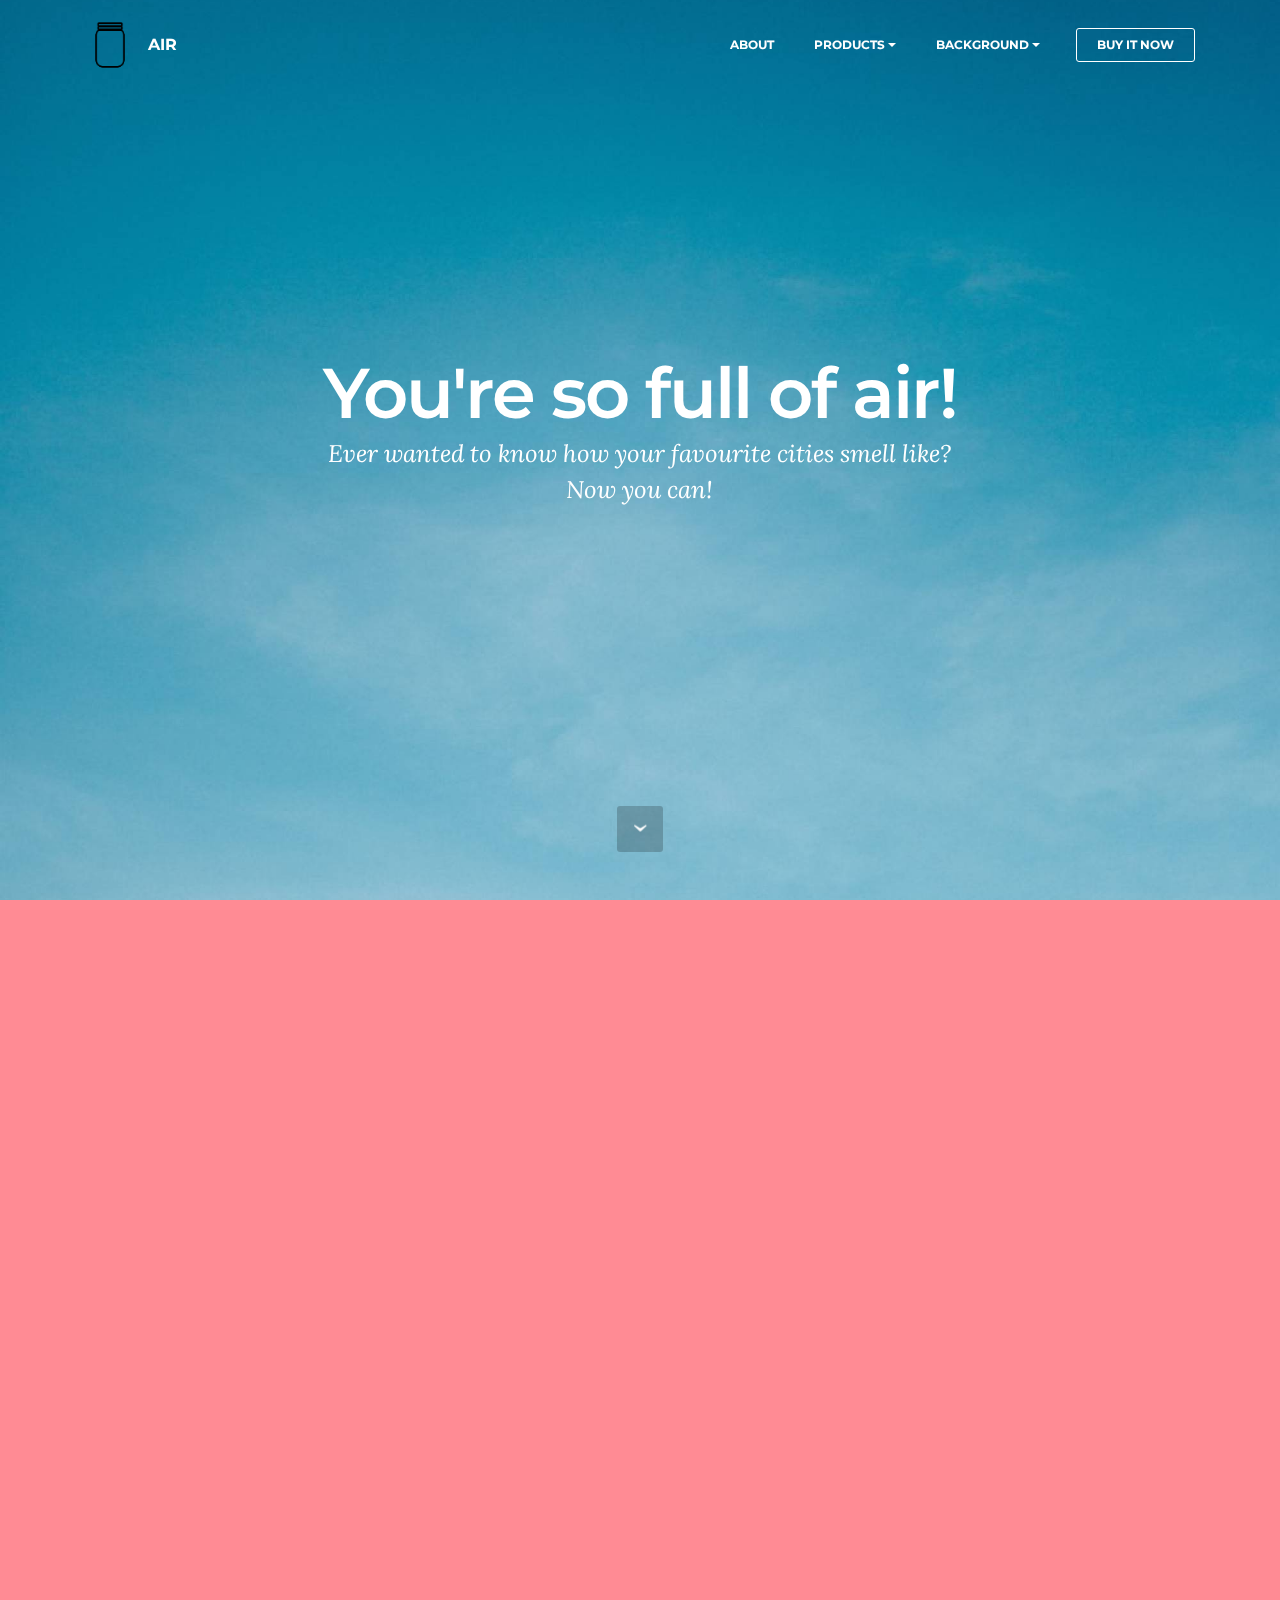
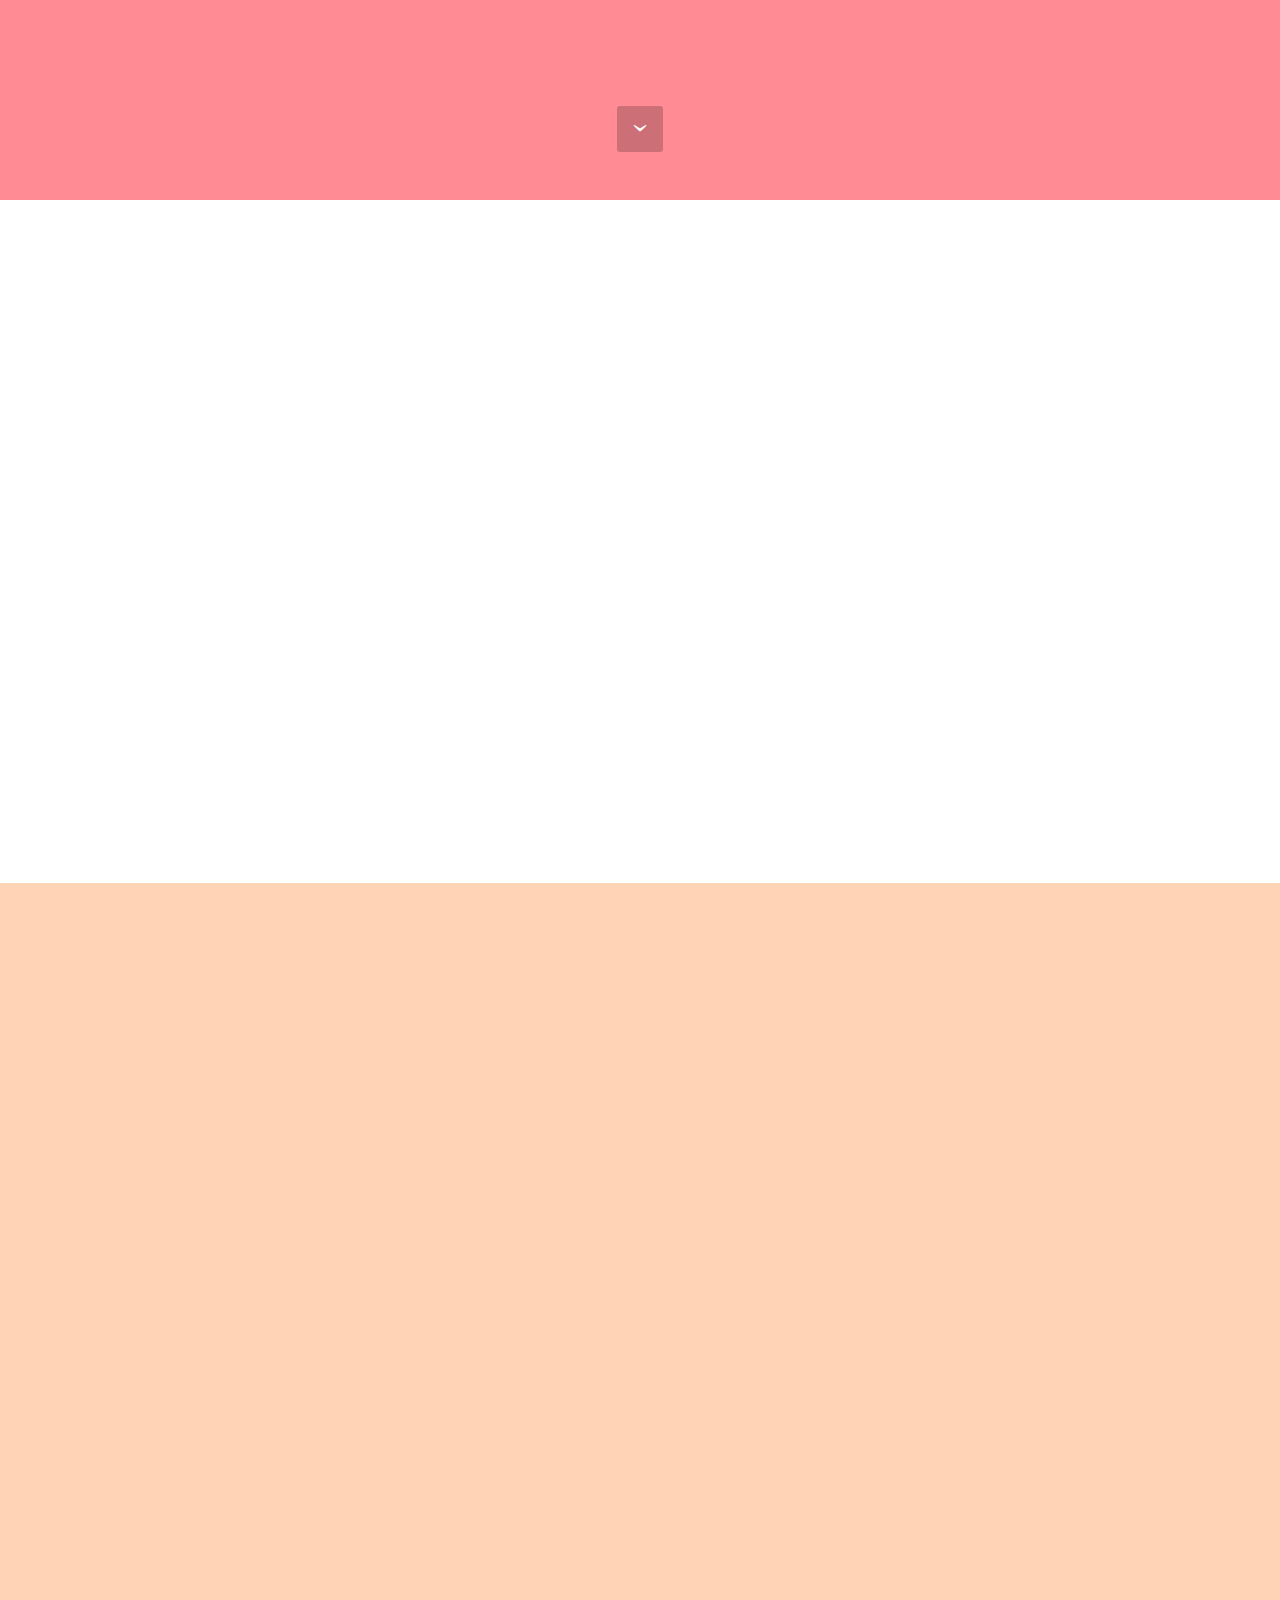
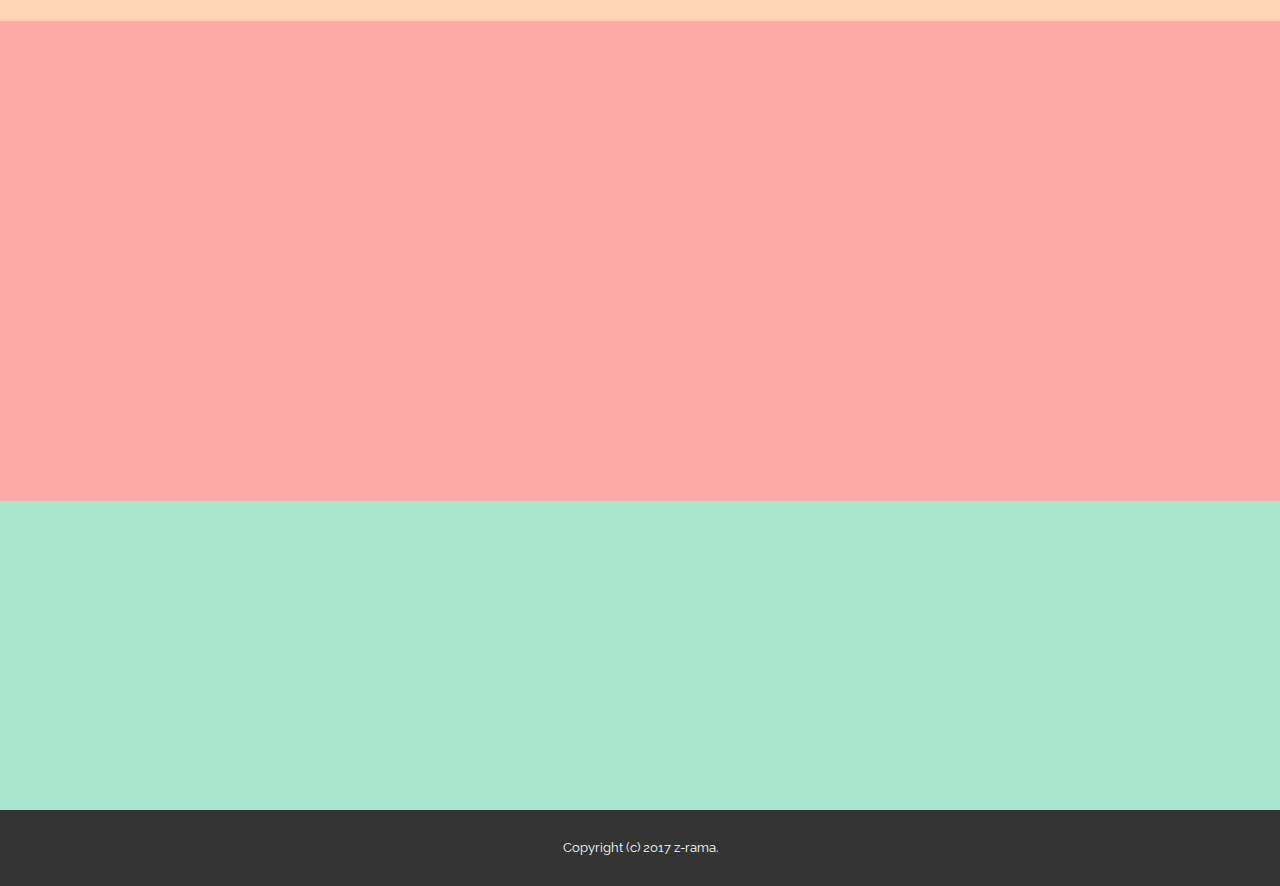
==== views/index.html @ d3dcf7f5 "deze" ====
<!DOCTYPE html>
<html>
<head>
  <!-- Site made with Mobirise Website Builder v3.12.1, https://mobirise.com -->
  <meta charset="UTF-8">
  <meta http-equiv="X-UA-Compatible" content="IE=edge">
  <meta name="generator" content="Mobirise v3.12.1, mobirise.com">
  <meta name="viewport" content="width=device-width, initial-scale=1">
  <link rel="shortcut icon" href="assets/images/jarrrr-128x128.png" type="image/x-icon">
  <meta name="description" content="">
  
  <link rel="stylesheet" href="https://fonts.googleapis.com/css?family=Lora:400,700,400italic,700italic&amp;subset=latin">
  <link rel="stylesheet" href="https://fonts.googleapis.com/css?family=Montserrat:400,700">
  <link rel="stylesheet" href="https://fonts.googleapis.com/css?family=Raleway:100,100i,200,200i,300,300i,400,400i,500,500i,600,600i,700,700i,800,800i,900,900i">
  <link rel="stylesheet" href="assets/bootstrap-material-design-font/css/material.css">
  <link rel="stylesheet" href="assets/web/assets/mobirise-icons/mobirise-icons.css">
  <link rel="stylesheet" href="assets/tether/tether.min.css">
  <link rel="stylesheet" href="assets/bootstrap/css/bootstrap.min.css">
  <link rel="stylesheet" href="assets/dropdown/css/style.css">
  <link rel="stylesheet" href="assets/animate.css/animate.min.css">
  <link rel="stylesheet" href="assets/socicon/css/styles.css">
  <link rel="stylesheet" href="assets/theme/css/style.css">
  <link rel="stylesheet" href="assets/mobirise/css/mbr-additional.css" type="text/css">
  
  
  
</head>
<body>
<section id="menu-0">

    <nav class="navbar navbar-dropdown bg-color transparent navbar-fixed-top">
        <div class="container">

            <div class="mbr-table">
                <div class="mbr-table-cell">

                    <div class="navbar-brand">
                        <span class="navbar-logo"><img src="assets/images/jarrrr-128x128.png" alt="Mobirise"></span>
                        <a class="navbar-caption" href="https://mobirise.com">AIR</a>
                    </div>

                </div>
                <div class="mbr-table-cell">

                    <button class="navbar-toggler pull-xs-right hidden-md-up" type="button" data-toggle="collapse" data-target="#exCollapsingNavbar">
                        <div class="hamburger-icon"></div>
                    </button>

                    <ul class="nav-dropdown collapse pull-xs-right nav navbar-nav navbar-toggleable-sm" id="exCollapsingNavbar"><li class="nav-item"><a class="nav-link link" href="https://mobirise.com/">ABOUT</a></li><li class="nav-item dropdown"><a class="nav-link link dropdown-toggle" data-toggle="dropdown-submenu" href="https://mobirise.com/" aria-expanded="false">PRODUCTS</a><div class="dropdown-menu"><a class="dropdown-item" href="https://mobirise.com/">Amsterdam</a><a class="dropdown-item" href="https://mobirise.com/">Berlin</a><a class="dropdown-item" href="https://mobirise.com/">London<br></a><a class="dropdown-item" href="https://mobirise.com/">New York</a><a class="dropdown-item" href="https://mobirise.com/"></a><a class="dropdown-item" href="https://mobirise.com/">Tokyo</a></div></li><li class="nav-item dropdown"><a class="nav-link link dropdown-toggle" data-toggle="dropdown-submenu" href="https://mobirise.com/" aria-expanded="false">BACKGROUND</a><div class="dropdown-menu"><a class="dropdown-item" href="http://forums.mobirise.com/">Why air?</a><a class="dropdown-item" href="https://mobirise.com/">Team</a><a class="dropdown-item" href="https://mobirise.com/">Contact us</a></div></li><li class="nav-item nav-btn"><a class="nav-link btn btn-white btn-white-outline" href="www.shopping.com" target="_blank">BUY IT NOW</a></li></ul>
                    <button hidden="" class="navbar-toggler navbar-close" type="button" data-toggle="collapse" data-target="#exCollapsingNavbar">
                        <div class="close-icon"></div>
                    </button>

                </div>
            </div>

        </div>
    </nav>

</section>

<section class="engine"><a rel="external" href="https://mobirise.com">https://mobirise.com/</a></section><section class="mbr-section mbr-section-hero mbr-section-full mbr-parallax-background mbr-section-with-arrow mbr-after-navbar" id="header1-3" style="background-image: url(assets/images/mbr-2000x3000.jpg);">

    

    <div class="mbr-table-cell">

        <div class="container">
            <div class="row">
                <div class="mbr-section col-md-10 col-md-offset-1 text-xs-center">

                    <h1 class="mbr-section-title display-1">You're so full of air!</h1>
                    <p class="mbr-section-lead lead">Ever wanted to know how your favourite cities smell like?<br>Now you can!</p>
                    
                </div>
            </div>
        </div>
    </div>

    <div class="mbr-arrow mbr-arrow-floating" aria-hidden="true"><a href="#header2-4"><i class="mbr-arrow-icon"></i></a></div>

</section>

<section class="mbr-section mbr-section-hero mbr-section-full header2" id="header2-4" style="background-color: rgb(255, 139, 148);">

    

    <div class="mbr-table mbr-table-full">
        <div class="mbr-table-cell">

            <div class="container">
                <div class="mbr-section row">
                    <div class="mbr-table-md-up">
                        
                        
                        

                        <div class="mbr-table-cell col-md-5 content-size text-xs-center text-md-right">

                            <h3 class="mbr-section-title display-2">You need air</h3>

                            <div class="mbr-section-text">
                                <p>Get yourself some air from your favourite city in the world. You don't even have to travel for it.</p>
                            </div>

                            <div class="mbr-section-btn"><a class="btn btn-primary" href="https://mobirise.com">MORE</a></div>

                        </div>
                        <div class="mbr-table-cell mbr-valign-top mbr-left-padding-md-up col-md-7 image-size" style="width: 50%;">
                            <div class="mbr-figure"><span class="mbri-cloud mbr-iconfont mbr-iconfont-header2" style="font-size: 250px;"></span></div>
                        </div>

                    </div>
                </div>
            </div>

        </div>
    </div>

    <div class="mbr-arrow mbr-arrow-floating hidden-sm-down" aria-hidden="true"><a href="#features3-z"><i class="mbr-arrow-icon"></i></a></div>

</section>

<section class="mbr-cards mbr-section mbr-section-nopadding" id="features3-z" style="background-color: rgb(255, 255, 255);">

    

    <div class="mbr-cards-row row">
        <div class="mbr-cards-col col-xs-12 col-lg-2" style="padding-top: 80px; padding-bottom: 80px;">
            <div class="container">
              <div class="card cart-block">
                  <div class="card-img"><img src="assets/images/ams-600x600.png" class="card-img-top"></div>
                  <div class="card-block">
                    <h4 class="card-title">Amsterdam</h4>
                    
                    <p class="card-text">"Lorem ipsum dolor sit amet, consectetur adipiscing elit, sed do eiusmod tempor incididunt ut labore et dolore magna aliqua. Ut enim ad minim veniam, quis"</p>
                    <div class="card-btn"><a href="https://mobirise.com" class="btn btn-primary">Add to cart</a></div>
                    </div>
                </div>
            </div>
        </div>
        <div class="mbr-cards-col col-xs-12 col-lg-2" style="padding-top: 80px; padding-bottom: 80px;">
            <div class="container">
                <div class="card cart-block">
                    <div class="card-img"><img src="assets/images/berlin-600x600.png" class="card-img-top"></div>
                    <div class="card-block">
                        <h4 class="card-title">Berlin</h4>
                        
                        <p class="card-text">"Lorem ipsum dolor sit amet, consectetur adipiscing elit, sed do eiusmod tempor incididunt ut labore et dolore magna aliqua. Ut enim ad minim veniam, quis"</p>
                        <div class="card-btn"><a href="https://mobirise.com" class="btn btn-primary">Add to cart</a></div>
                    </div>
                </div>
            </div>
        </div>
        <div class="mbr-cards-col col-xs-12 col-lg-2" style="padding-top: 80px; padding-bottom: 80px;">
            <div class="container">
                <div class="card cart-block">
                    <div class="card-img"><img src="assets/images/lon-600x600.png" class="card-img-top"></div>
                    <div class="card-block">
                        <h4 class="card-title">London</h4>
                        
                        <p class="card-text">"Lorem ipsum dolor sit amet, consectetur adipiscing elit, sed do eiusmod tempor incididunt ut labore et dolore magna aliqua. Ut enim ad minim veniam, quis"</p>
                        <div class="card-btn"><a href="https://mobirise.com" class="btn btn-primary">Add to cart</a></div>
                    </div>
                </div>
            </div>
        </div>
        <div class="mbr-cards-col col-xs-12 col-lg-2" style="padding-top: 80px; padding-bottom: 80px;">
            <div class="container">
                <div class="card cart-block">
                    <div class="card-img"><img src="assets/images/new-york-600x600.png" class="card-img-top"></div>
                    <div class="card-block">
                        <h4 class="card-title">New York</h4>
                        
                        <p class="card-text">"Lorem ipsum dolor sit amet, consectetur adipiscing elit, sed do eiusmod tempor incididunt ut labore et dolore magna aliqua. Ut enim ad minim veniam, quis"</p>
                        <div class="card-btn"><a href="https://mobirise.com" class="btn btn-primary">Add to cart</a></div>
                    </div>
                </div>
            </div>
        </div>
        <div class="mbr-cards-col col-xs-12 col-lg-2" style="padding-top: 80px; padding-bottom: 80px;">
            <div class="container">
                <div class="card cart-block">
                    <div class="card-img"><img src="assets/images/tokyo-600x600.png" class="card-img-top"></div>
                    <div class="card-block">
                        <h4 class="card-title">Tokyo</h4>
                        
                        <p class="card-text">"Lorem ipsum dolor sit amet, consectetur adipiscing elit, sed do eiusmod tempor incididunt ut labore et dolore magna aliqua. Ut enim ad minim veniam, quis"</p>
                        <div class="card-btn"><a href="https://mobirise.com" class="btn btn-primary">Add to cart</a></div>
                    </div>
                </div>
            </div>
        </div>
        
    </div>
</section>

<section class="mbr-section" id="form1-1k" style="background-color: rgb(255, 211, 182); padding-top: 120px; padding-bottom: 120px;">
    
    <div class="mbr-section mbr-section__container mbr-section__container--middle">
        <div class="container">
            <div class="row">
                <div class="col-xs-12 text-xs-center">
                    <h3 class="mbr-section-title display-2">CONTACT FORM</h3>
                    <small class="mbr-section-subtitle">Please let us know what you think. We don't really care to be honest.</small>
                </div>
            </div>
        </div>
    </div>
    <div class="mbr-section mbr-section-nopadding">
        <div class="container">
            <div class="row">
                <div class="col-xs-12 col-lg-10 col-lg-offset-1" data-form-type="formoid">


                    <div data-form-alert="true">
                        <div hidden="" data-form-alert-success="true" class="alert alert-form alert-success text-xs-center">Thanks for filling out form!</div>
                    </div>


                    <form action="https://mobirise.com/" method="post" data-form-title="CONTACT FORM">

                        <input type="hidden" value="ZTCVMoR+pc4ACimjZ8zB4OpRXqtmxERmAzNy+gmiKBFz6EkNf5Hd12o1O+Cod7D0iTVFfbjZXb9XseobwGfsCs6bW6Cekus/IaQU8JZgyz+FmaUCxeZE7L6iTXW9YVEe" data-form-email="true">

                        <div class="row row-sm-offset">

                            <div class="col-xs-12 col-md-4">
                                <div class="form-group">
                                    <label class="form-control-label" for="form1-1k-name">Name<span class="form-asterisk">*</span></label>
                                    <input type="text" class="form-control" name="name" required="" data-form-field="Name" id="form1-1k-name">
                                </div>
                            </div>

                            <div class="col-xs-12 col-md-4">
                                <div class="form-group">
                                    <label class="form-control-label" for="form1-1k-email">Email<span class="form-asterisk">*</span></label>
                                    <input type="email" class="form-control" name="email" required="" data-form-field="Email" id="form1-1k-email">
                                </div>
                            </div>

                            <div class="col-xs-12 col-md-4">
                                <div class="form-group">
                                    <label class="form-control-label" for="form1-1k-phone">Phone</label>
                                    <input type="tel" class="form-control" name="phone" data-form-field="Phone" id="form1-1k-phone">
                                </div>
                            </div>

                        </div>

                        <div class="form-group">
                            <label class="form-control-label" for="form1-1k-message">Message</label>
                            <textarea class="form-control" name="message" rows="7" data-form-field="Message" id="form1-1k-message"></textarea>
                        </div>

                        <div><button type="submit" class="btn btn-primary">CONTACT US</button></div>

                    </form>
                </div>
            </div>
        </div>
    </div>
</section>

<section class="mbr-section mbr-section-md-padding mbr-footer footer2" id="contacts2-1j" style="background-color: rgb(255, 170, 165); padding-top: 90px; padding-bottom: 90px;">
    
    <div class="container">
        <div class="row">
            <div class="mbr-footer-content col-xs-12 col-md-3">
                <p><strong>Address</strong><br>Johan Huizingalaan<br>Amsterdam<br><br><br>
<strong>Contacts</strong><br>
Email: support@noair..com<br>
Phone: +1 (0) 000 0000 001<br>
Fax: +1 (0) 000 0000 002</p>
            </div>
            <div class="mbr-footer-content col-xs-12 col-md-3"><p class="mbr-contacts__text"><strong>Links</strong></p><ul><li><a href="https://theuselessweb.com/" target="_blank">Useless</a><a class="text-white" href="https://mobirise.com/"></a></li><li><a href="bssa.nu" target="_blank">BSSA</a><a class="text-white" href="https://mobirise.com/mobirise-free-win.zip"></a></li><li><a href="www.gmail.com" target="_blank">Email</a><a class="text-white" href="https://mobirise.com/mobirise-free-mac.zip"></a></li></ul></div>
            <div class="col-xs-12 col-md-6">
                <div class="mbr-map"><iframe frameborder="0" style="border:0" src="https://www.google.com/maps/embed/v1/place?key=AIzaSyA0Dx_boXQiwvdz8sJHoYeZNVTdoWONYkU&amp;q=place_id:ChIJXUl4ro7hxUcR_nlMqxoR7MY" allowfullscreen=""></iframe></div>
            </div>
        </div>
    </div>
</section>

<section class="mbr-section mbr-section-md-padding" id="social-buttons2-1g" style="background-color: rgb(168, 230, 207); padding-top: 90px; padding-bottom: 90px;">
    
    <div class="container">
        <div class="row">
            <div class="col-md-8 col-md-offset-2 text-xs-center">
                <h3 class="mbr-section-title display-2">FOLLOW US</h3>
                <div><a class="btn btn-social" title="Twitter" target="_blank" href="https://twitter.com/"><i class="socicon socicon-twitter"></i></a> <a class="btn btn-social" title="Facebook" target="_blank" href="https://www.facebook.com/"><i class="socicon socicon-facebook"></i></a>  <a class="btn btn-social" title="YouTube" target="_blank" href="https://www.youtube.com/"><i class="socicon socicon-youtube"></i></a> <a class="btn btn-social" title="Instagram" target="_blank" href="https://instagram.com/"><i class="socicon socicon-instagram"></i></a>  <a class="btn btn-social" title="Tumblr" target="_blank" href="http://www.tumblr.com/"><i class="socicon socicon-tumblr"></i></a>    </div>
            </div>
        </div>
    </div>
</section>

<footer class="mbr-small-footer mbr-section mbr-section-nopadding" id="footer1-c" style="background-color: rgb(52, 52, 52); padding-top: 1.75rem; padding-bottom: 1.75rem;">
    
    <div class="container">
        <p class="text-xs-center">Copyright (c) 2017 z-rama.</p>
    </div>
</footer>


  <script src="assets/web/assets/jquery/jquery.min.js"></script>
  <script src="assets/tether/tether.min.js"></script>
  <script src="assets/bootstrap/js/bootstrap.min.js"></script>
  <script src="assets/smooth-scroll/smooth-scroll.js"></script>
  <script src="assets/dropdown/js/script.min.js"></script>
  <script src="assets/touch-swipe/jquery.touch-swipe.min.js"></script>
  <script src="assets/viewport-checker/jquery.viewportchecker.js"></script>
  <script src="assets/jarallax/jarallax.js"></script>
  <script src="assets/theme/js/script.js"></script>
  <script src="assets/formoid/formoid.min.js"></script>
  
  
  <input name="animation" type="hidden">
   <div id="scrollToTop" class="scrollToTop mbr-arrow-up"><a style="text-align: center;"><i class="mbr-arrow-up-icon"></i></a></div>
  </body>
</html>
---- views/assets/bootstrap-material-design-font/css/material.css ----
@font-face {
  font-family: 'Material-Design-Icons';
  src: url('../fonts/Material-Design-Icons.eot?3ocs8m');
  src: url('../fonts/Material-Design-Icons.eot?#iefix3ocs8m') format('embedded-opentype'), url('../fonts/Material-Design-Icons.woff?3ocs8m') format('woff'), url('../fonts/Material-Design-Icons.ttf?3ocs8m') format('truetype'), url('../fonts/Material-Design-Icons.svg?3ocs8m#Material-Design-Icons') format('svg');
  font-weight: normal;
  font-style: normal;
}
[class^="mdi-"],
[class*="mdi-"] {
  speak: none;
  display: inline-block;
  font-style: normal;
  font-variant:normal;
  font-weight:normal;
  /*font-size:24px;*/
  line-height:1;
  font-family:'Material-Design-Icons' !important;
  text-rendering: auto;
  
  -webkit-font-smoothing: antialiased;
  -moz-osx-font-smoothing: grayscale;
  -webkit-transform: translate(0, 0);
      -ms-transform: translate(0, 0);
          transform: translate(0, 0);
}
[class^="mdi-"]:before,
[class*="mdi-"]:before {
  display: inline-block;
  speak: none;
  text-decoration: inherit;
}
[class^="mdi-"].pull-left,
[class*="mdi-"].pull-left {
  margin-right: .3em;
}
[class^="mdi-"].pull-right,
[class*="mdi-"].pull-right {
  margin-left: .3em;
}
[class^="mdi-"].mdi-lg:before,
[class*="mdi-"].mdi-lg:before,
[class^="mdi-"].mdi-lg:after,
[class*="mdi-"].mdi-lg:after {
  font-size: 1.33333333em;
  line-height: 0.75em;
  vertical-align: -15%;
}
[class^="mdi-"].mdi-2x:before,
[class*="mdi-"].mdi-2x:before,
[class^="mdi-"].mdi-2x:after,
[class*="mdi-"].mdi-2x:after {
  font-size: 2em;
}
[class^="mdi-"].mdi-3x:before,
[class*="mdi-"].mdi-3x:before,
[class^="mdi-"].mdi-3x:after,
[class*="mdi-"].mdi-3x:after {
  font-size: 3em;
}
[class^="mdi-"].mdi-4x:before,
[class*="mdi-"].mdi-4x:before,
[class^="mdi-"].mdi-4x:after,
[class*="mdi-"].mdi-4x:after {
  font-size: 4em;
}
[class^="mdi-"].mdi-5x:before,
[class*="mdi-"].mdi-5x:before,
[class^="mdi-"].mdi-5x:after,
[class*="mdi-"].mdi-5x:after {
  font-size: 5em;
}
[class^="mdi-device-signal-cellular-"]:after,
[class^="mdi-device-battery-"]:after,
[class^="mdi-device-battery-charging-"]:after,
[class^="mdi-device-signal-cellular-connected-no-internet-"]:after,
[class^="mdi-device-signal-wifi-"]:after,
[class^="mdi-device-signal-wifi-statusbar-not-connected"]:after,
.mdi-device-network-wifi:after {
  opacity: .3;
  position: absolute;
  left: 0;
  top: 0;
  z-index: 1;
  display: inline-block;
  speak: none;
  text-decoration: inherit;
}
[class^="mdi-device-signal-cellular-"]:after {
  content: "\e758";
}
[class^="mdi-device-battery-"]:after {
  content: "\e735";
}
[class^="mdi-device-battery-charging-"]:after {
  content: "\e733";
}
[class^="mdi-device-signal-cellular-connected-no-internet-"]:after {
  content: "\e75d";
}
[class^="mdi-device-signal-wifi-"]:after,
.mdi-device-network-wifi:after {
  content: "\e765";
}
[class^="mdi-device-signal-wifi-statusbasr-not-connected"]:after {
  content: "\e8f7";
}
.mdi-device-signal-cellular-off:after,
.mdi-device-signal-cellular-null:after,
.mdi-device-signal-cellular-no-sim:after,
.mdi-device-signal-wifi-off:after,
.mdi-device-signal-wifi-4-bar:after,
.mdi-device-signal-cellular-4-bar:after,
.mdi-device-battery-alert:after,
.mdi-device-signal-cellular-connected-no-internet-4-bar:after,
.mdi-device-battery-std:after,
.mdi-device-battery-full .mdi-device-battery-unknown:after {
  content: "";
}
.mdi-fw {
  width: 1.28571429em;
  text-align: center;
}
.mdi-ul {
  padding-left: 0;
  margin-left: 2.14285714em;
  list-style-type: none;
}
.mdi-ul > li {
  position: relative;
}
.mdi-li {
  position: absolute;
  left: -2.14285714em;
  width: 2.14285714em;
  top: 0.14285714em;
  text-align: center;
}
.mdi-li.mdi-lg {
  left: -1.85714286em;
}
.mdi-border {
  padding: .2em .25em .15em;
  border: solid 0.08em #eeeeee;
  border-radius: .1em;
}
.mdi-spin {
  -webkit-animation: mdi-spin 2s infinite linear;
  animation: mdi-spin 2s infinite linear;
  -webkit-transform-origin: 50% 50%;
  -ms-transform-origin: 50% 50%;
      transform-origin: 50% 50%;
}
.mdi-pulse {
  -webkit-animation: mdi-spin 1s steps(8) infinite;
  animation: mdi-spin 1s steps(8) infinite;
  -webkit-transform-origin: 50% 50%;
  -ms-transform-origin: 50% 50%;
      transform-origin: 50% 50%;
}
@-webkit-keyframes mdi-spin {
  0% {
    -webkit-transform: rotate(0deg);
    transform: rotate(0deg);
  }
  100% {
    -webkit-transform: rotate(359deg);
    transform: rotate(359deg);
  }
}
@keyframes mdi-spin {
  0% {
    -webkit-transform: rotate(0deg);
    transform: rotate(0deg);
  }
  100% {
    -webkit-transform: rotate(359deg);
    transform: rotate(359deg);
  }
}
.mdi-rotate-90 {
  filter: progid:DXImageTransform.Microsoft.BasicImage(rotation=1);
  -webkit-transform: rotate(90deg);
  -ms-transform: rotate(90deg);
  transform: rotate(90deg);
}
.mdi-rotate-180 {
  filter: progid:DXImageTransform.Microsoft.BasicImage(rotation=2);
  -webkit-transform: rotate(180deg);
  -ms-transform: rotate(180deg);
  transform: rotate(180deg);
}
.mdi-rotate-270 {
  filter: progid:DXImageTransform.Microsoft.BasicImage(rotation=3);
  -webkit-transform: rotate(270deg);
  -ms-transform: rotate(270deg);
  transform: rotate(270deg);
}
.mdi-flip-horizontal {
  filter: progid:DXImageTransform.Microsoft.BasicImage(rotation=0, mirror=1);
  -webkit-transform: scale(-1, 1);
  -ms-transform: scale(-1, 1);
  transform: scale(-1, 1);
}
.mdi-flip-vertical {
  filter: progid:DXImageTransform.Microsoft.BasicImage(rotation=2, mirror=1);
  -webkit-transform: scale(1, -1);
  -ms-transform: scale(1, -1);
  transform: scale(1, -1);
}
:root .mdi-rotate-90,
:root .mdi-rotate-180,
:root .mdi-rotate-270,
:root .mdi-flip-horizontal,
:root .mdi-flip-vertical {
  -webkit-filter: none;
          filter: none;
}
.mdi-stack {
  position: relative;
  display: inline-block;
  width: 2em;
  height: 2em;
  line-height: 2em;
  vertical-align: middle;
}
.mdi-stack-1x,
.mdi-stack-2x {
  position: absolute;
  left: 0;
  width: 100%;
  text-align: center;
}
.mdi-stack-1x {
  line-height: inherit;
}
.mdi-stack-2x {
  font-size: 2em;
}
.mdi-inverse {
  color: #ffffff;
}
/* Start Icons */
.mdi-action-3d-rotation:before {
  content: "\e600";
}
.mdi-action-accessibility:before {
  content: "\e601";
}
.mdi-action-account-balance-wallet:before {
  content: "\e602";
}
.mdi-action-account-balance:before {
  content: "\e603";
}
.mdi-action-account-box:before {
  content: "\e604";
}
.mdi-action-account-child:before {
  content: "\e605";
}
.mdi-action-account-circle:before {
  content: "\e606";
}
.mdi-action-add-shopping-cart:before {
  content: "\e607";
}
.mdi-action-alarm-add:before {
  content: "\e608";
}
.mdi-action-alarm-off:before {
  content: "\e609";
}
.mdi-action-alarm-on:before {
  content: "\e60a";
}
.mdi-action-alarm:before {
  content: "\e60b";
}
.mdi-action-android:before {
  content: "\e60c";
}
.mdi-action-announcement:before {
  content: "\e60d";
}
.mdi-action-aspect-ratio:before {
  content: "\e60e";
}
.mdi-action-assessment:before {
  content: "\e60f";
}
.mdi-action-assignment-ind:before {
  content: "\e610";
}
.mdi-action-assignment-late:before {
  content: "\e611";
}
.mdi-action-assignment-return:before {
  content: "\e612";
}
.mdi-action-assignment-returned:before {
  content: "\e613";
}
.mdi-action-assignment-turned-in:before {
  content: "\e614";
}
.mdi-action-assignment:before {
  content: "\e615";
}
.mdi-action-autorenew:before {
  content: "\e616";
}
.mdi-action-backup:before {
  content: "\e617";
}
.mdi-action-book:before {
  content: "\e618";
}
.mdi-action-bookmark-outline:before {
  content: "\e619";
}
.mdi-action-bookmark:before {
  content: "\e61a";
}
.mdi-action-bug-report:before {
  content: "\e61b";
}
.mdi-action-cached:before {
  content: "\e61c";
}
.mdi-action-check-circle:before {
  content: "\e61d";
}
.mdi-action-class:before {
  content: "\e61e";
}
.mdi-action-credit-card:before {
  content: "\e61f";
}
.mdi-action-dashboard:before {
  content: "\e620";
}
.mdi-action-delete:before {
  content: "\e621";
}
.mdi-action-description:before {
  content: "\e622";
}
.mdi-action-dns:before {
  content: "\e623";
}
.mdi-action-done-all:before {
  content: "\e624";
}
.mdi-action-done:before {
  content: "\e625";
}
.mdi-action-event:before {
  content: "\e626";
}
.mdi-action-exit-to-app:before {
  content: "\e627";
}
.mdi-action-explore:before {
  content: "\e628";
}
.mdi-action-extension:before {
  content: "\e629";
}
.mdi-action-face-unlock:before {
  content: "\e62a";
}
.mdi-action-favorite-outline:before {
  content: "\e62b";
}
.mdi-action-favorite:before {
  content: "\e62c";
}
.mdi-action-find-in-page:before {
  content: "\e62d";
}
.mdi-action-find-replace:before {
  content: "\e62e";
}
.mdi-action-flip-to-back:before {
  content: "\e62f";
}
.mdi-action-flip-to-front:before {
  content: "\e630";
}
.mdi-action-get-app:before {
  content: "\e631";
}
.mdi-action-grade:before {
  content: "\e632";
}
.mdi-action-group-work:before {
  content: "\e633";
}
.mdi-action-help:before {
  content: "\e634";
}
.mdi-action-highlight-remove:before {
  content: "\e635";
}
.mdi-action-history:before {
  content: "\e636";
}
.mdi-action-home:before {
  content: "\e637";
}
.mdi-action-https:before {
  content: "\e638";
}
.mdi-action-info-outline:before {
  content: "\e639";
}
.mdi-action-info:before {
  content: "\e63a";
}
.mdi-action-input:before {
  content: "\e63b";
}
.mdi-action-invert-colors:before {
  content: "\e63c";
}
.mdi-action-label-outline:before {
  content: "\e63d";
}
.mdi-action-label:before {
  content: "\e63e";
}
.mdi-action-language:before {
  content: "\e63f";
}
.mdi-action-launch:before {
  content: "\e640";
}
.mdi-action-list:before {
  content: "\e641";
}
.mdi-action-lock-open:before {
  content: "\e642";
}
.mdi-action-lock-outline:before {
  content: "\e643";
}
.mdi-action-lock:before {
  content: "\e644";
}
.mdi-action-loyalty:before {
  content: "\e645";
}
.mdi-action-markunread-mailbox:before {
  content: "\e646";
}
.mdi-action-note-add:before {
  content: "\e647";
}
.mdi-action-open-in-browser:before {
  content: "\e648";
}
.mdi-action-open-in-new:before {
  content: "\e649";
}
.mdi-action-open-with:before {
  content: "\e64a";
}
.mdi-action-pageview:before {
  content: "\e64b";
}
.mdi-action-payment:before {
  content: "\e64c";
}
.mdi-action-perm-camera-mic:before {
  content: "\e64d";
}
.mdi-action-perm-contact-cal:before {
  content: "\e64e";
}
.mdi-action-perm-data-setting:before {
  content: "\e64f";
}
.mdi-action-perm-device-info:before {
  content: "\e650";
}
.mdi-action-perm-identity:before {
  content: "\e651";
}
.mdi-action-perm-media:before {
  content: "\e652";
}
.mdi-action-perm-phone-msg:before {
  content: "\e653";
}
.mdi-action-perm-scan-wifi:before {
  content: "\e654";
}
.mdi-action-picture-in-picture:before {
  content: "\e655";
}
.mdi-action-polymer:before {
  content: "\e656";
}
.mdi-action-print:before {
  content: "\e657";
}
.mdi-action-query-builder:before {
  content: "\e658";
}
.mdi-action-question-answer:before {
  content: "\e659";
}
.mdi-action-receipt:before {
  content: "\e65a";
}
.mdi-action-redeem:before {
  content: "\e65b";
}
.mdi-action-reorder:before {
  content: "\e65c";
}
.mdi-action-report-problem:before {
  content: "\e65d";
}
.mdi-action-restore:before {
  content: "\e65e";
}
.mdi-action-room:before {
  content: "\e65f";
}
.mdi-action-schedule:before {
  content: "\e660";
}
.mdi-action-search:before {
  content: "\e661";
}
.mdi-action-settings-applications:before {
  content: "\e662";
}
.mdi-action-settings-backup-restore:before {
  content: "\e663";
}
.mdi-action-settings-bluetooth:before {
  content: "\e664";
}
.mdi-action-settings-cell:before {
  content: "\e665";
}
.mdi-action-settings-display:before {
  content: "\e666";
}
.mdi-action-settings-ethernet:before {
  content: "\e667";
}
.mdi-action-settings-input-antenna:before {
  content: "\e668";
}
.mdi-action-settings-input-component:before {
  content: "\e669";
}
.mdi-action-settings-input-composite:before {
  content: "\e66a";
}
.mdi-action-settings-input-hdmi:before {
  content: "\e66b";
}
.mdi-action-settings-input-svideo:before {
  content: "\e66c";
}
.mdi-action-settings-overscan:before {
  content: "\e66d";
}
.mdi-action-settings-phone:before {
  content: "\e66e";
}
.mdi-action-settings-power:before {
  content: "\e66f";
}
.mdi-action-settings-remote:before {
  content: "\e670";
}
.mdi-action-settings-voice:before {
  content: "\e671";
}
.mdi-action-settings:before {
  content: "\e672";
}
.mdi-action-shop-two:before {
  content: "\e673";
}
.mdi-action-shop:before {
  content: "\e674";
}
.mdi-action-shopping-basket:before {
  content: "\e675";
}
.mdi-action-shopping-cart:before {
  content: "\e676";
}
.mdi-action-speaker-notes:before {
  content: "\e677";
}
.mdi-action-spellcheck:before {
  content: "\e678";
}
.mdi-action-star-rate:before {
  content: "\e679";
}
.mdi-action-stars:before {
  content: "\e67a";
}
.mdi-action-store:before {
  content: "\e67b";
}
.mdi-action-subject:before {
  content: "\e67c";
}
.mdi-action-supervisor-account:before {
  content: "\e67d";
}
.mdi-action-swap-horiz:before {
  content: "\e67e";
}
.mdi-action-swap-vert-circle:before {
  content: "\e67f";
}
.mdi-action-swap-vert:before {
  content: "\e680";
}
.mdi-action-system-update-tv:before {
  content: "\e681";
}
.mdi-action-tab-unselected:before {
  content: "\e682";
}
.mdi-action-tab:before {
  content: "\e683";
}
.mdi-action-theaters:before {
  content: "\e684";
}
.mdi-action-thumb-down:before {
  content: "\e685";
}
.mdi-action-thumb-up:before {
  content: "\e686";
}
.mdi-action-thumbs-up-down:before {
  content: "\e687";
}
.mdi-action-toc:before {
  content: "\e688";
}
.mdi-action-today:before {
  content: "\e689";
}
.mdi-action-track-changes:before {
  content: "\e68a";
}
.mdi-action-translate:before {
  content: "\e68b";
}
.mdi-action-trending-down:before {
  content: "\e68c";
}
.mdi-action-trending-neutral:before {
  content: "\e68d";
}
.mdi-action-trending-up:before {
  content: "\e68e";
}
.mdi-action-turned-in-not:before {
  content: "\e68f";
}
.mdi-action-turned-in:before {
  content: "\e690";
}
.mdi-action-verified-user:before {
  content: "\e691";
}
.mdi-action-view-agenda:before {
  content: "\e692";
}
.mdi-action-view-array:before {
  content: "\e693";
}
.mdi-action-view-carousel:before {
  content: "\e694";
}
.mdi-action-view-column:before {
  content: "\e695";
}
.mdi-action-view-day:before {
  content: "\e696";
}
.mdi-action-view-headline:before {
  content: "\e697";
}
.mdi-action-view-list:before {
  content: "\e698";
}
.mdi-action-view-module:before {
  content: "\e699";
}
.mdi-action-view-quilt:before {
  content: "\e69a";
}
.mdi-action-view-stream:before {
  content: "\e69b";
}
.mdi-action-view-week:before {
  content: "\e69c";
}
.mdi-action-visibility-off:before {
  content: "\e69d";
}
.mdi-action-visibility:before {
  content: "\e69e";
}
.mdi-action-wallet-giftcard:before {
  content: "\e69f";
}
.mdi-action-wallet-membership:before {
  content: "\e6a0";
}
.mdi-action-wallet-travel:before {
  content: "\e6a1";
}
.mdi-action-work:before {
  content: "\e6a2";
}
.mdi-alert-error:before {
  content: "\e6a3";
}
.mdi-alert-warning:before {
  content: "\e6a4";
}
.mdi-av-album:before {
  content: "\e6a5";
}
.mdi-av-closed-caption:before {
  content: "\e6a6";
}
.mdi-av-equalizer:before {
  content: "\e6a7";
}
.mdi-av-explicit:before {
  content: "\e6a8";
}
.mdi-av-fast-forward:before {
  content: "\e6a9";
}
.mdi-av-fast-rewind:before {
  content: "\e6aa";
}
.mdi-av-games:before {
  content: "\e6ab";
}
.mdi-av-hearing:before {
  content: "\e6ac";
}
.mdi-av-high-quality:before {
  content: "\e6ad";
}
.mdi-av-loop:before {
  content: "\e6ae";
}
.mdi-av-mic-none:before {
  content: "\e6af";
}
.mdi-av-mic-off:before {
  content: "\e6b0";
}
.mdi-av-mic:before {
  content: "\e6b1";
}
.mdi-av-movie:before {
  content: "\e6b2";
}
.mdi-av-my-library-add:before {
  content: "\e6b3";
}
.mdi-av-my-library-books:before {
  content: "\e6b4";
}
.mdi-av-my-library-music:before {
  content: "\e6b5";
}
.mdi-av-new-releases:before {
  content: "\e6b6";
}
.mdi-av-not-interested:before {
  content: "\e6b7";
}
.mdi-av-pause-circle-fill:before {
  content: "\e6b8";
}
.mdi-av-pause-circle-outline:before {
  content: "\e6b9";
}
.mdi-av-pause:before {
  content: "\e6ba";
}
.mdi-av-play-arrow:before {
  content: "\e6bb";
}
.mdi-av-play-circle-fill:before {
  content: "\e6bc";
}
.mdi-av-play-circle-outline:before {
  content: "\e6bd";
}
.mdi-av-play-shopping-bag:before {
  content: "\e6be";
}
.mdi-av-playlist-add:before {
  content: "\e6bf";
}
.mdi-av-queue-music:before {
  content: "\e6c0";
}
.mdi-av-queue:before {
  content: "\e6c1";
}
.mdi-av-radio:before {
  content: "\e6c2";
}
.mdi-av-recent-actors:before {
  content: "\e6c3";
}
.mdi-av-repeat-one:before {
  content: "\e6c4";
}
.mdi-av-repeat:before {
  content: "\e6c5";
}
.mdi-av-replay:before {
  content: "\e6c6";
}
.mdi-av-shuffle:before {
  content: "\e6c7";
}
.mdi-av-skip-next:before {
  content: "\e6c8";
}
.mdi-av-skip-previous:before {
  content: "\e6c9";
}
.mdi-av-snooze:before {
  content: "\e6ca";
}
.mdi-av-stop:before {
  content: "\e6cb";
}
.mdi-av-subtitles:before {
  content: "\e6cc";
}
.mdi-av-surround-sound:before {
  content: "\e6cd";
}
.mdi-av-timer:before {
  content: "\e6ce";
}
.mdi-av-video-collection:before {
  content: "\e6cf";
}
.mdi-av-videocam-off:before {
  content: "\e6d0";
}
.mdi-av-videocam:before {
  content: "\e6d1";
}
.mdi-av-volume-down:before {
  content: "\e6d2";
}
.mdi-av-volume-mute:before {
  content: "\e6d3";
}
.mdi-av-volume-off:before {
  content: "\e6d4";
}
.mdi-av-volume-up:before {
  content: "\e6d5";
}
.mdi-av-web:before {
  content: "\e6d6";
}
.mdi-communication-business:before {
  content: "\e6d7";
}
.mdi-communication-call-end:before {
  content: "\e6d8";
}
.mdi-communication-call-made:before {
  content: "\e6d9";
}
.mdi-communication-call-merge:before {
  content: "\e6da";
}
.mdi-communication-call-missed:before {
  content: "\e6db";
}
.mdi-communication-call-received:before {
  content: "\e6dc";
}
.mdi-communication-call-split:before {
  content: "\e6dd";
}
.mdi-communication-call:before {
  content: "\e6de";
}
.mdi-communication-chat:before {
  content: "\e6df";
}
.mdi-communication-clear-all:before {
  content: "\e6e0";
}
.mdi-communication-comment:before {
  content: "\e6e1";
}
.mdi-communication-contacts:before {
  content: "\e6e2";
}
.mdi-communication-dialer-sip:before {
  content: "\e6e3";
}
.mdi-communication-dialpad:before {
  content: "\e6e4";
}
.mdi-communication-dnd-on:before {
  content: "\e6e5";
}
.mdi-communication-email:before {
  content: "\e6e6";
}
.mdi-communication-forum:before {
  content: "\e6e7";
}
.mdi-communication-import-export:before {
  content: "\e6e8";
}
.mdi-communication-invert-colors-off:before {
  content: "\e6e9";
}
.mdi-communication-invert-colors-on:before {
  content: "\e6ea";
}
.mdi-communication-live-help:before {
  content: "\e6eb";
}
.mdi-communication-location-off:before {
  content: "\e6ec";
}
.mdi-communication-location-on:before {
  content: "\e6ed";
}
.mdi-communication-message:before {
  content: "\e6ee";
}
.mdi-communication-messenger:before {
  content: "\e6ef";
}
.mdi-communication-no-sim:before {
  content: "\e6f0";
}
.mdi-communication-phone:before {
  content: "\e6f1";
}
.mdi-communication-portable-wifi-off:before {
  content: "\e6f2";
}
.mdi-communication-quick-contacts-dialer:before {
  content: "\e6f3";
}
.mdi-communication-quick-contacts-mail:before {
  content: "\e6f4";
}
.mdi-communication-ring-volume:before {
  content: "\e6f5";
}
.mdi-communication-stay-current-landscape:before {
  content: "\e6f6";
}
.mdi-communication-stay-current-portrait:before {
  content: "\e6f7";
}
.mdi-communication-stay-primary-landscape:before {
  content: "\e6f8";
}
.mdi-communication-stay-primary-portrait:before {
  content: "\e6f9";
}
.mdi-communication-swap-calls:before {
  content: "\e6fa";
}
.mdi-communication-textsms:before {
  content: "\e6fb";
}
.mdi-communication-voicemail:before {
  content: "\e6fc";
}
.mdi-communication-vpn-key:before {
  content: "\e6fd";
}
.mdi-content-add-box:before {
  content: "\e6fe";
}
.mdi-content-add-circle-outline:before {
  content: "\e6ff";
}
.mdi-content-add-circle:before {
  content: "\e700";
}
.mdi-content-add:before {
  content: "\e701";
}
.mdi-content-archive:before {
  content: "\e702";
}
.mdi-content-backspace:before {
  content: "\e703";
}
.mdi-content-block:before {
  content: "\e704";
}
.mdi-content-clear:before {
  content: "\e705";
}
.mdi-content-content-copy:before {
  content: "\e706";
}
.mdi-content-content-cut:before {
  content: "\e707";
}
.mdi-content-content-paste:before {
  content: "\e708";
}
.mdi-content-create:before {
  content: "\e709";
}
.mdi-content-drafts:before {
  content: "\e70a";
}
.mdi-content-filter-list:before {
  content: "\e70b";
}
.mdi-content-flag:before {
  content: "\e70c";
}
.mdi-content-forward:before {
  content: "\e70d";
}
.mdi-content-gesture:before {
  content: "\e70e";
}
.mdi-content-inbox:before {
  content: "\e70f";
}
.mdi-content-link:before {
  content: "\e710";
}
.mdi-content-mail:before {
  content: "\e711";
}
.mdi-content-markunread:before {
  content: "\e712";
}
.mdi-content-redo:before {
  content: "\e713";
}
.mdi-content-remove-circle-outline:before {
  content: "\e714";
}
.mdi-content-remove-circle:before {
  content: "\e715";
}
.mdi-content-remove:before {
  content: "\e716";
}
.mdi-content-reply-all:before {
  content: "\e717";
}
.mdi-content-reply:before {
  content: "\e718";
}
.mdi-content-report:before {
  content: "\e719";
}
.mdi-content-save:before {
  content: "\e71a";
}
.mdi-content-select-all:before {
  content: "\e71b";
}
.mdi-content-send:before {
  content: "\e71c";
}
.mdi-content-sort:before {
  content: "\e71d";
}
.mdi-content-text-format:before {
  content: "\e71e";
}
.mdi-content-undo:before {
  content: "\e71f";
}
.mdi-editor-attach-file:before {
  content: "\e776";
}
.mdi-editor-attach-money:before {
  content: "\e777";
}
.mdi-editor-border-all:before {
  content: "\e778";
}
.mdi-editor-border-bottom:before {
  content: "\e779";
}
.mdi-editor-border-clear:before {
  content: "\e77a";
}
.mdi-editor-border-color:before {
  content: "\e77b";
}
.mdi-editor-border-horizontal:before {
  content: "\e77c";
}
.mdi-editor-border-inner:before {
  content: "\e77d";
}
.mdi-editor-border-left:before {
  content: "\e77e";
}
.mdi-editor-border-outer:before {
  content: "\e77f";
}
.mdi-editor-border-right:before {
  content: "\e780";
}
.mdi-editor-border-style:before {
  content: "\e781";
}
.mdi-editor-border-top:before {
  content: "\e782";
}
.mdi-editor-border-vertical:before {
  content: "\e783";
}
.mdi-editor-format-align-center:before {
  content: "\e784";
}
.mdi-editor-format-align-justify:before {
  content: "\e785";
}
.mdi-editor-format-align-left:before {
  content: "\e786";
}
.mdi-editor-format-align-right:before {
  content: "\e787";
}
.mdi-editor-format-bold:before {
  content: "\e788";
}
.mdi-editor-format-clear:before {
  content: "\e789";
}
.mdi-editor-format-color-fill:before {
  content: "\e78a";
}
.mdi-editor-format-color-reset:before {
  content: "\e78b";
}
.mdi-editor-format-color-text:before {
  content: "\e78c";
}
.mdi-editor-format-indent-decrease:before {
  content: "\e78d";
}
.mdi-editor-format-indent-increase:before {
  content: "\e78e";
}
.mdi-editor-format-italic:before {
  content: "\e78f";
}
.mdi-editor-format-line-spacing:before {
  content: "\e790";
}
.mdi-editor-format-list-bulleted:before {
  content: "\e791";
}
.mdi-editor-format-list-numbered:before {
  content: "\e792";
}
.mdi-editor-format-paint:before {
  content: "\e793";
}
.mdi-editor-format-quote:before {
  content: "\e794";
}
.mdi-editor-format-size:before {
  content: "\e795";
}
.mdi-editor-format-strikethrough:before {
  content: "\e796";
}
.mdi-editor-format-textdirection-l-to-r:before {
  content: "\e797";
}
.mdi-editor-format-textdirection-r-to-l:before {
  content: "\e798";
}
.mdi-editor-format-underline:before {
  content: "\e799";
}
.mdi-editor-functions:before {
  content: "\e79a";
}
.mdi-editor-insert-chart:before {
  content: "\e79b";
}
.mdi-editor-insert-comment:before {
  content: "\e79c";
}
.mdi-editor-insert-drive-file:before {
  content: "\e79d";
}
.mdi-editor-insert-emoticon:before {
  content: "\e79e";
}
.mdi-editor-insert-invitation:before {
  content: "\e79f";
}
.mdi-editor-insert-link:before {
  content: "\e7a0";
}
.mdi-editor-insert-photo:before {
  content: "\e7a1";
}
.mdi-editor-merge-type:before {
  content: "\e7a2";
}
.mdi-editor-mode-comment:before {
  content: "\e7a3";
}
.mdi-editor-mode-edit:before {
  content: "\e7a4";
}
.mdi-editor-publish:before {
  content: "\e7a5";
}
.mdi-editor-vertical-align-bottom:before {
  content: "\e7a6";
}
.mdi-editor-vertical-align-center:before {
  content: "\e7a7";
}
.mdi-editor-vertical-align-top:before {
  content: "\e7a8";
}
.mdi-editor-wrap-text:before {
  content: "\e7a9";
}
.mdi-file-attachment:before {
  content: "\e7aa";
}
.mdi-file-cloud-circle:before {
  content: "\e7ab";
}
.mdi-file-cloud-done:before {
  content: "\e7ac";
}
.mdi-file-cloud-download:before {
  content: "\e7ad";
}
.mdi-file-cloud-off:before {
  content: "\e7ae";
}
.mdi-file-cloud-queue:before {
  content: "\e7af";
}
.mdi-file-cloud-upload:before {
  content: "\e7b0";
}
.mdi-file-cloud:before {
  content: "\e7b1";
}
.mdi-file-file-download:before {
  content: "\e7b2";
}
.mdi-file-file-upload:before {
  content: "\e7b3";
}
.mdi-file-folder-open:before {
  content: "\e7b4";
}
.mdi-file-folder-shared:before {
  content: "\e7b5";
}
.mdi-file-folder:before {
  content: "\e7b6";
}
.mdi-device-access-alarm:before {
  content: "\e720";
}
.mdi-device-access-alarms:before {
  content: "\e721";
}
.mdi-device-access-time:before {
  content: "\e722";
}
.mdi-device-add-alarm:before {
  content: "\e723";
}
.mdi-device-airplanemode-off:before {
  content: "\e724";
}
.mdi-device-airplanemode-on:before {
  content: "\e725";
}
.mdi-device-battery-20:before {
  content: "\e726";
}
.mdi-device-battery-30:before {
  content: "\e727";
}
.mdi-device-battery-50:before {
  content: "\e728";
}
.mdi-device-battery-60:before {
  content: "\e729";
}
.mdi-device-battery-80:before {
  content: "\e72a";
}
.mdi-device-battery-90:before {
  content: "\e72b";
}
.mdi-device-battery-alert:before {
  content: "\e72c";
}
.mdi-device-battery-charging-20:before {
  content: "\e72d";
}
.mdi-device-battery-charging-30:before {
  content: "\e72e";
}
.mdi-device-battery-charging-50:before {
  content: "\e72f";
}
.mdi-device-battery-charging-60:before {
  content: "\e730";
}
.mdi-device-battery-charging-80:before {
  content: "\e731";
}
.mdi-device-battery-charging-90:before {
  content: "\e732";
}
.mdi-device-battery-charging-full:before {
  content: "\e733";
}
.mdi-device-battery-full:before {
  content: "\e734";
}
.mdi-device-battery-std:before {
  content: "\e735";
}
.mdi-device-battery-unknown:before {
  content: "\e736";
}
.mdi-device-bluetooth-connected:before {
  content: "\e737";
}
.mdi-device-bluetooth-disabled:before {
  content: "\e738";
}
.mdi-device-bluetooth-searching:before {
  content: "\e739";
}
.mdi-device-bluetooth:before {
  content: "\e73a";
}
.mdi-device-brightness-auto:before {
  content: "\e73b";
}
.mdi-device-brightness-high:before {
  content: "\e73c";
}
.mdi-device-brightness-low:before {
  content: "\e73d";
}
.mdi-device-brightness-medium:before {
  content: "\e73e";
}
.mdi-device-data-usage:before {
  content: "\e73f";
}
.mdi-device-developer-mode:before {
  content: "\e740";
}
.mdi-device-devices:before {
  content: "\e741";
}
.mdi-device-dvr:before {
  content: "\e742";
}
.mdi-device-gps-fixed:before {
  content: "\e743";
}
.mdi-device-gps-not-fixed:before {
  content: "\e744";
}
.mdi-device-gps-off:before {
  content: "\e745";
}
.mdi-device-location-disabled:before {
  content: "\e746";
}
.mdi-device-location-searching:before {
  content: "\e747";
}
.mdi-device-multitrack-audio:before {
  content: "\e748";
}
.mdi-device-network-cell:before {
  content: "\e749";
}
.mdi-device-network-wifi:before {
  content: "\e74a";
}
.mdi-device-nfc:before {
  content: "\e74b";
}
.mdi-device-now-wallpaper:before {
  content: "\e74c";
}
.mdi-device-now-widgets:before {
  content: "\e74d";
}
.mdi-device-screen-lock-landscape:before {
  content: "\e74e";
}
.mdi-device-screen-lock-portrait:before {
  content: "\e74f";
}
.mdi-device-screen-lock-rotation:before {
  content: "\e750";
}
.mdi-device-screen-rotation:before {
  content: "\e751";
}
.mdi-device-sd-storage:before {
  content: "\e752";
}
.mdi-device-settings-system-daydream:before {
  content: "\e753";
}
.mdi-device-signal-cellular-0-bar:before {
  content: "\e754";
}
.mdi-device-signal-cellular-1-bar:before {
  content: "\e755";
}
.mdi-device-signal-cellular-2-bar:before {
  content: "\e756";
}
.mdi-device-signal-cellular-3-bar:before {
  content: "\e757";
}
.mdi-device-signal-cellular-4-bar:before {
  content: "\e758";
}
.mdi-signal-wifi-statusbar-connected-no-internet-after:before {
  content: "\e8f6";
}
.mdi-device-signal-cellular-connected-no-internet-0-bar:before {
  content: "\e759";
}
.mdi-device-signal-cellular-connected-no-internet-1-bar:before {
  content: "\e75a";
}
.mdi-device-signal-cellular-connected-no-internet-2-bar:before {
  content: "\e75b";
}
.mdi-device-signal-cellular-connected-no-internet-3-bar:before {
  content: "\e75c";
}
.mdi-device-signal-cellular-connected-no-internet-4-bar:before {
  content: "\e75d";
}
.mdi-device-signal-cellular-no-sim:before {
  content: "\e75e";
}
.mdi-device-signal-cellular-null:before {
  content: "\e75f";
}
.mdi-device-signal-cellular-off:before {
  content: "\e760";
}
.mdi-device-signal-wifi-0-bar:before {
  content: "\e761";
}
.mdi-device-signal-wifi-1-bar:before {
  content: "\e762";
}
.mdi-device-signal-wifi-2-bar:before {
  content: "\e763";
}
.mdi-device-signal-wifi-3-bar:before {
  content: "\e764";
}
.mdi-device-signal-wifi-4-bar:before {
  content: "\e765";
}
.mdi-device-signal-wifi-off:before {
  content: "\e766";
}
.mdi-device-signal-wifi-statusbar-1-bar:before {
  content: "\e767";
}
.mdi-device-signal-wifi-statusbar-2-bar:before {
  content: "\e768";
}
.mdi-device-signal-wifi-statusbar-3-bar:before {
  content: "\e769";
}
.mdi-device-signal-wifi-statusbar-4-bar:before {
  content: "\e76a";
}
.mdi-device-signal-wifi-statusbar-connected-no-internet-:before {
  content: "\e76b";
}
.mdi-device-signal-wifi-statusbar-connected-no-internet:before {
  content: "\e76f";
}
.mdi-device-signal-wifi-statusbar-connected-no-internet-2:before {
  content: "\e76c";
}
.mdi-device-signal-wifi-statusbar-connected-no-internet-3:before {
  content: "\e76d";
}
.mdi-device-signal-wifi-statusbar-connected-no-internet-4:before {
  content: "\e76e";
}
.mdi-signal-wifi-statusbar-not-connected-after:before {
  content: "\e8f7";
}
.mdi-device-signal-wifi-statusbar-not-connected:before {
  content: "\e770";
}
.mdi-device-signal-wifi-statusbar-null:before {
  content: "\e771";
}
.mdi-device-storage:before {
  content: "\e772";
}
.mdi-device-usb:before {
  content: "\e773";
}
.mdi-device-wifi-lock:before {
  content: "\e774";
}
.mdi-device-wifi-tethering:before {
  content: "\e775";
}
.mdi-hardware-cast-connected:before {
  content: "\e7b7";
}
.mdi-hardware-cast:before {
  content: "\e7b8";
}
.mdi-hardware-computer:before {
  content: "\e7b9";
}
.mdi-hardware-desktop-mac:before {
  content: "\e7ba";
}
.mdi-hardware-desktop-windows:before {
  content: "\e7bb";
}
.mdi-hardware-dock:before {
  content: "\e7bc";
}
.mdi-hardware-gamepad:before {
  content: "\e7bd";
}
.mdi-hardware-headset-mic:before {
  content: "\e7be";
}
.mdi-hardware-headset:before {
  content: "\e7bf";
}
.mdi-hardware-keyboard-alt:before {
  content: "\e7c0";
}
.mdi-hardware-keyboard-arrow-down:before {
  content: "\e7c1";
}
.mdi-hardware-keyboard-arrow-left:before {
  content: "\e7c2";
}
.mdi-hardware-keyboard-arrow-right:before {
  content: "\e7c3";
}
.mdi-hardware-keyboard-arrow-up:before {
  content: "\e7c4";
}
.mdi-hardware-keyboard-backspace:before {
  content: "\e7c5";
}
.mdi-hardware-keyboard-capslock:before {
  content: "\e7c6";
}
.mdi-hardware-keyboard-control:before {
  content: "\e7c7";
}
.mdi-hardware-keyboard-hide:before {
  content: "\e7c8";
}
.mdi-hardware-keyboard-return:before {
  content: "\e7c9";
}
.mdi-hardware-keyboard-tab:before {
  content: "\e7ca";
}
.mdi-hardware-keyboard-voice:before {
  content: "\e7cb";
}
.mdi-hardware-keyboard:before {
  content: "\e7cc";
}
.mdi-hardware-laptop-chromebook:before {
  content: "\e7cd";
}
.mdi-hardware-laptop-mac:before {
  content: "\e7ce";
}
.mdi-hardware-laptop-windows:before {
  content: "\e7cf";
}
.mdi-hardware-laptop:before {
  content: "\e7d0";
}
.mdi-hardware-memory:before {
  content: "\e7d1";
}
.mdi-hardware-mouse:before {
  content: "\e7d2";
}
.mdi-hardware-phone-android:before {
  content: "\e7d3";
}
.mdi-hardware-phone-iphone:before {
  content: "\e7d4";
}
.mdi-hardware-phonelink-off:before {
  content: "\e7d5";
}
.mdi-hardware-phonelink:before {
  content: "\e7d6";
}
.mdi-hardware-security:before {
  content: "\e7d7";
}
.mdi-hardware-sim-card:before {
  content: "\e7d8";
}
.mdi-hardware-smartphone:before {
  content: "\e7d9";
}
.mdi-hardware-speaker:before {
  content: "\e7da";
}
.mdi-hardware-tablet-android:before {
  content: "\e7db";
}
.mdi-hardware-tablet-mac:before {
  content: "\e7dc";
}
.mdi-hardware-tablet:before {
  content: "\e7dd";
}
.mdi-hardware-tv:before {
  content: "\e7de";
}
.mdi-hardware-watch:before {
  content: "\e7df";
}
.mdi-image-add-to-photos:before {
  content: "\e7e0";
}
.mdi-image-adjust:before {
  content: "\e7e1";
}
.mdi-image-assistant-photo:before {
  content: "\e7e2";
}
.mdi-image-audiotrack:before {
  content: "\e7e3";
}
.mdi-image-blur-circular:before {
  content: "\e7e4";
}
.mdi-image-blur-linear:before {
  content: "\e7e5";
}
.mdi-image-blur-off:before {
  content: "\e7e6";
}
.mdi-image-blur-on:before {
  content: "\e7e7";
}
.mdi-image-brightness-1:before {
  content: "\e7e8";
}
.mdi-image-brightness-2:before {
  content: "\e7e9";
}
.mdi-image-brightness-3:before {
  content: "\e7ea";
}
.mdi-image-brightness-4:before {
  content: "\e7eb";
}
.mdi-image-brightness-5:before {
  content: "\e7ec";
}
.mdi-image-brightness-6:before {
  content: "\e7ed";
}
.mdi-image-brightness-7:before {
  content: "\e7ee";
}
.mdi-image-brush:before {
  content: "\e7ef";
}
.mdi-image-camera-alt:before {
  content: "\e7f0";
}
.mdi-image-camera-front:before {
  content: "\e7f1";
}
.mdi-image-camera-rear:before {
  content: "\e7f2";
}
.mdi-image-camera-roll:before {
  content: "\e7f3";
}
.mdi-image-camera:before {
  content: "\e7f4";
}
.mdi-image-center-focus-strong:before {
  content: "\e7f5";
}
.mdi-image-center-focus-weak:before {
  content: "\e7f6";
}
.mdi-image-collections:before {
  content: "\e7f7";
}
.mdi-image-color-lens:before {
  content: "\e7f8";
}
.mdi-image-colorize:before {
  content: "\e7f9";
}
.mdi-image-compare:before {
  content: "\e7fa";
}
.mdi-image-control-point-duplicate:before {
  content: "\e7fb";
}
.mdi-image-control-point:before {
  content: "\e7fc";
}
.mdi-image-crop-3-2:before {
  content: "\e7fd";
}
.mdi-image-crop-5-4:before {
  content: "\e7fe";
}
.mdi-image-crop-7-5:before {
  content: "\e7ff";
}
.mdi-image-crop-16-9:before {
  content: "\e800";
}
.mdi-image-crop-din:before {
  content: "\e801";
}
.mdi-image-crop-free:before {
  content: "\e802";
}
.mdi-image-crop-landscape:before {
  content: "\e803";
}
.mdi-image-crop-original:before {
  content: "\e804";
}
.mdi-image-crop-portrait:before {
  content: "\e805";
}
.mdi-image-crop-square:before {
  content: "\e806";
}
.mdi-image-crop:before {
  content: "\e807";
}
.mdi-image-dehaze:before {
  content: "\e808";
}
.mdi-image-details:before {
  content: "\e809";
}
.mdi-image-edit:before {
  content: "\e80a";
}
.mdi-image-exposure-minus-1:before {
  content: "\e80b";
}
.mdi-image-exposure-minus-2:before {
  content: "\e80c";
}
.mdi-image-exposure-plus-1:before {
  content: "\e80d";
}
.mdi-image-exposure-plus-2:before {
  content: "\e80e";
}
.mdi-image-exposure-zero:before {
  content: "\e80f";
}
.mdi-image-exposure:before {
  content: "\e810";
}
.mdi-image-filter-1:before {
  content: "\e811";
}
.mdi-image-filter-2:before {
  content: "\e812";
}
.mdi-image-filter-3:before {
  content: "\e813";
}
.mdi-image-filter-4:before {
  content: "\e814";
}
.mdi-image-filter-5:before {
  content: "\e815";
}
.mdi-image-filter-6:before {
  content: "\e816";
}
.mdi-image-filter-7:before {
  content: "\e817";
}
.mdi-image-filter-8:before {
  content: "\e818";
}
.mdi-image-filter-9-plus:before {
  content: "\e819";
}
.mdi-image-filter-9:before {
  content: "\e81a";
}
.mdi-image-filter-b-and-w:before {
  content: "\e81b";
}
.mdi-image-filter-center-focus:before {
  content: "\e81c";
}
.mdi-image-filter-drama:before {
  content: "\e81d";
}
.mdi-image-filter-frames:before {
  content: "\e81e";
}
.mdi-image-filter-hdr:before {
  content: "\e81f";
}
.mdi-image-filter-none:before {
  content: "\e820";
}
.mdi-image-filter-tilt-shift:before {
  content: "\e821";
}
.mdi-image-filter-vintage:before {
  content: "\e822";
}
.mdi-image-filter:before {
  content: "\e823";
}
.mdi-image-flare:before {
  content: "\e824";
}
.mdi-image-flash-auto:before {
  content: "\e825";
}
.mdi-image-flash-off:before {
  content: "\e826";
}
.mdi-image-flash-on:before {
  content: "\e827";
}
.mdi-image-flip:before {
  content: "\e828";
}
.mdi-image-gradient:before {
  content: "\e829";
}
.mdi-image-grain:before {
  content: "\e82a";
}
.mdi-image-grid-off:before {
  content: "\e82b";
}
.mdi-image-grid-on:before {
  content: "\e82c";
}
.mdi-image-hdr-off:before {
  content: "\e82d";
}
.mdi-image-hdr-on:before {
  content: "\e82e";
}
.mdi-image-hdr-strong:before {
  content: "\e82f";
}
.mdi-image-hdr-weak:before {
  content: "\e830";
}
.mdi-image-healing:before {
  content: "\e831";
}
.mdi-image-image-aspect-ratio:before {
  content: "\e832";
}
.mdi-image-image:before {
  content: "\e833";
}
.mdi-image-iso:before {
  content: "\e834";
}
.mdi-image-landscape:before {
  content: "\e835";
}
.mdi-image-leak-add:before {
  content: "\e836";
}
.mdi-image-leak-remove:before {
  content: "\e837";
}
.mdi-image-lens:before {
  content: "\e838";
}
.mdi-image-looks-3:before {
  content: "\e839";
}
.mdi-image-looks-4:before {
  content: "\e83a";
}
.mdi-image-looks-5:before {
  content: "\e83b";
}
.mdi-image-looks-6:before {
  content: "\e83c";
}
.mdi-image-looks-one:before {
  content: "\e83d";
}
.mdi-image-looks-two:before {
  content: "\e83e";
}
.mdi-image-looks:before {
  content: "\e83f";
}
.mdi-image-loupe:before {
  content: "\e840";
}
.mdi-image-movie-creation:before {
  content: "\e841";
}
.mdi-image-nature-people:before {
  content: "\e842";
}
.mdi-image-nature:before {
  content: "\e843";
}
.mdi-image-navigate-before:before {
  content: "\e844";
}
.mdi-image-navigate-next:before {
  content: "\e845";
}
.mdi-image-palette:before {
  content: "\e846";
}
.mdi-image-panorama-fisheye:before {
  content: "\e847";
}
.mdi-image-panorama-horizontal:before {
  content: "\e848";
}
.mdi-image-panorama-vertical:before {
  content: "\e849";
}
.mdi-image-panorama-wide-angle:before {
  content: "\e84a";
}
.mdi-image-panorama:before {
  content: "\e84b";
}
.mdi-image-photo-album:before {
  content: "\e84c";
}
.mdi-image-photo-camera:before {
  content: "\e84d";
}
.mdi-image-photo-library:before {
  content: "\e84e";
}
.mdi-image-photo:before {
  content: "\e84f";
}
.mdi-image-portrait:before {
  content: "\e850";
}
.mdi-image-remove-red-eye:before {
  content: "\e851";
}
.mdi-image-rotate-left:before {
  content: "\e852";
}
.mdi-image-rotate-right:before {
  content: "\e853";
}
.mdi-image-slideshow:before {
  content: "\e854";
}
.mdi-image-straighten:before {
  content: "\e855";
}
.mdi-image-style:before {
  content: "\e856";
}
.mdi-image-switch-camera:before {
  content: "\e857";
}
.mdi-image-switch-video:before {
  content: "\e858";
}
.mdi-image-tag-faces:before {
  content: "\e859";
}
.mdi-image-texture:before {
  content: "\e85a";
}
.mdi-image-timelapse:before {
  content: "\e85b";
}
.mdi-image-timer-3:before {
  content: "\e85c";
}
.mdi-image-timer-10:before {
  content: "\e85d";
}
.mdi-image-timer-auto:before {
  content: "\e85e";
}
.mdi-image-timer-off:before {
  content: "\e85f";
}
.mdi-image-timer:before {
  content: "\e860";
}
.mdi-image-tonality:before {
  content: "\e861";
}
.mdi-image-transform:before {
  content: "\e862";
}
.mdi-image-tune:before {
  content: "\e863";
}
.mdi-image-wb-auto:before {
  content: "\e864";
}
.mdi-image-wb-cloudy:before {
  content: "\e865";
}
.mdi-image-wb-incandescent:before {
  content: "\e866";
}
.mdi-image-wb-irradescent:before {
  content: "\e867";
}
.mdi-image-wb-sunny:before {
  content: "\e868";
}
.mdi-maps-beenhere:before {
  content: "\e869";
}
.mdi-maps-directions-bike:before {
  content: "\e86a";
}
.mdi-maps-directions-bus:before {
  content: "\e86b";
}
.mdi-maps-directions-car:before {
  content: "\e86c";
}
.mdi-maps-directions-ferry:before {
  content: "\e86d";
}
.mdi-maps-directions-subway:before {
  content: "\e86e";
}
.mdi-maps-directions-train:before {
  content: "\e86f";
}
.mdi-maps-directions-transit:before {
  content: "\e870";
}
.mdi-maps-directions-walk:before {
  content: "\e871";
}
.mdi-maps-directions:before {
  content: "\e872";
}
.mdi-maps-flight:before {
  content: "\e873";
}
.mdi-maps-hotel:before {
  content: "\e874";
}
.mdi-maps-layers-clear:before {
  content: "\e875";
}
.mdi-maps-layers:before {
  content: "\e876";
}
.mdi-maps-local-airport:before {
  content: "\e877";
}
.mdi-maps-local-atm:before {
  content: "\e878";
}
.mdi-maps-local-attraction:before {
  content: "\e879";
}
.mdi-maps-local-bar:before {
  content: "\e87a";
}
.mdi-maps-local-cafe:before {
  content: "\e87b";
}
.mdi-maps-local-car-wash:before {
  content: "\e87c";
}
.mdi-maps-local-convenience-store:before {
  content: "\e87d";
}
.mdi-maps-local-drink:before {
  content: "\e87e";
}
.mdi-maps-local-florist:before {
  content: "\e87f";
}
.mdi-maps-local-gas-station:before {
  content: "\e880";
}
.mdi-maps-local-grocery-store:before {
  content: "\e881";
}
.mdi-maps-local-hospital:before {
  content: "\e882";
}
.mdi-maps-local-hotel:before {
  content: "\e883";
}
.mdi-maps-local-laundry-service:before {
  content: "\e884";
}
.mdi-maps-local-library:before {
  content: "\e885";
}
.mdi-maps-local-mall:before {
  content: "\e886";
}
.mdi-maps-local-movies:before {
  content: "\e887";
}
.mdi-maps-local-offer:before {
  content: "\e888";
}
.mdi-maps-local-parking:before {
  content: "\e889";
}
.mdi-maps-local-pharmacy:before {
  content: "\e88a";
}
.mdi-maps-local-phone:before {
  content: "\e88b";
}
.mdi-maps-local-pizza:before {
  content: "\e88c";
}
.mdi-maps-local-play:before {
  content: "\e88d";
}
.mdi-maps-local-post-office:before {
  content: "\e88e";
}
.mdi-maps-local-print-shop:before {
  content: "\e88f";
}
.mdi-maps-local-restaurant:before {
  content: "\e890";
}
.mdi-maps-local-see:before {
  content: "\e891";
}
.mdi-maps-local-shipping:before {
  content: "\e892";
}
.mdi-maps-local-taxi:before {
  content: "\e893";
}
.mdi-maps-location-history:before {
  content: "\e894";
}
.mdi-maps-map:before {
  content: "\e895";
}
.mdi-maps-my-location:before {
  content: "\e896";
}
.mdi-maps-navigation:before {
  content: "\e897";
}
.mdi-maps-pin-drop:before {
  content: "\e898";
}
.mdi-maps-place:before {
  content: "\e899";
}
.mdi-maps-rate-review:before {
  content: "\e89a";
}
.mdi-maps-restaurant-menu:before {
  content: "\e89b";
}
.mdi-maps-satellite:before {
  content: "\e89c";
}
.mdi-maps-store-mall-directory:before {
  content: "\e89d";
}
.mdi-maps-terrain:before {
  content: "\e89e";
}
.mdi-maps-traffic:before {
  content: "\e89f";
}
.mdi-navigation-apps:before {
  content: "\e8a0";
}
.mdi-navigation-arrow-back:before {
  content: "\e8a1";
}
.mdi-navigation-arrow-drop-down-circle:before {
  content: "\e8a2";
}
.mdi-navigation-arrow-drop-down:before {
  content: "\e8a3";
}
.mdi-navigation-arrow-drop-up:before {
  content: "\e8a4";
}
.mdi-navigation-arrow-forward:before {
  content: "\e8a5";
}
.mdi-navigation-cancel:before {
  content: "\e8a6";
}
.mdi-navigation-check:before {
  content: "\e8a7";
}
.mdi-navigation-chevron-left:before {
  content: "\e8a8";
}
.mdi-navigation-chevron-right:before {
  content: "\e8a9";
}
.mdi-navigation-close:before {
  content: "\e8aa";
}
.mdi-navigation-expand-less:before {
  content: "\e8ab";
}
.mdi-navigation-expand-more:before {
  content: "\e8ac";
}
.mdi-navigation-fullscreen-exit:before {
  content: "\e8ad";
}
.mdi-navigation-fullscreen:before {
  content: "\e8ae";
}
.mdi-navigation-menu:before {
  content: "\e8af";
}
.mdi-navigation-more-horiz:before {
  content: "\e8b0";
}
.mdi-navigation-more-vert:before {
  content: "\e8b1";
}
.mdi-navigation-refresh:before {
  content: "\e8b2";
}
.mdi-navigation-unfold-less:before {
  content: "\e8b3";
}
.mdi-navigation-unfold-more:before {
  content: "\e8b4";
}
.mdi-notification-adb:before {
  content: "\e8b5";
}
.mdi-notification-bluetooth-audio:before {
  content: "\e8b6";
}
.mdi-notification-disc-full:before {
  content: "\e8b7";
}
.mdi-notification-dnd-forwardslash:before {
  content: "\e8b8";
}
.mdi-notification-do-not-disturb:before {
  content: "\e8b9";
}
.mdi-notification-drive-eta:before {
  content: "\e8ba";
}
.mdi-notification-event-available:before {
  content: "\e8bb";
}
.mdi-notification-event-busy:before {
  content: "\e8bc";
}
.mdi-notification-event-note:before {
  content: "\e8bd";
}
.mdi-notification-folder-special:before {
  content: "\e8be";
}
.mdi-notification-mms:before {
  content: "\e8bf";
}
.mdi-notification-more:before {
  content: "\e8c0";
}
.mdi-notification-network-locked:before {
  content: "\e8c1";
}
.mdi-notification-phone-bluetooth-speaker:before {
  content: "\e8c2";
}
.mdi-notification-phone-forwarded:before {
  content: "\e8c3";
}
.mdi-notification-phone-in-talk:before {
  content: "\e8c4";
}
.mdi-notification-phone-locked:before {
  content: "\e8c5";
}
.mdi-notification-phone-missed:before {
  content: "\e8c6";
}
.mdi-notification-phone-paused:before {
  content: "\e8c7";
}
.mdi-notification-play-download:before {
  content: "\e8c8";
}
.mdi-notification-play-install:before {
  content: "\e8c9";
}
.mdi-notification-sd-card:before {
  content: "\e8ca";
}
.mdi-notification-sim-card-alert:before {
  content: "\e8cb";
}
.mdi-notification-sms-failed:before {
  content: "\e8cc";
}
.mdi-notification-sms:before {
  content: "\e8cd";
}
.mdi-notification-sync-disabled:before {
  content: "\e8ce";
}
.mdi-notification-sync-problem:before {
  content: "\e8cf";
}
.mdi-notification-sync:before {
  content: "\e8d0";
}
.mdi-notification-system-update:before {
  content: "\e8d1";
}
.mdi-notification-tap-and-play:before {
  content: "\e8d2";
}
.mdi-notification-time-to-leave:before {
  content: "\e8d3";
}
.mdi-notification-vibration:before {
  content: "\e8d4";
}
.mdi-notification-voice-chat:before {
  content: "\e8d5";
}
.mdi-notification-vpn-lock:before {
  content: "\e8d6";
}
.mdi-social-cake:before {
  content: "\e8d7";
}
.mdi-social-domain:before {
  content: "\e8d8";
}
.mdi-social-group-add:before {
  content: "\e8d9";
}
.mdi-social-group:before {
  content: "\e8da";
}
.mdi-social-location-city:before {
  content: "\e8db";
}
.mdi-social-mood:before {
  content: "\e8dc";
}
.mdi-social-notifications-none:before {
  content: "\e8dd";
}
.mdi-social-notifications-off:before {
  content: "\e8de";
}
.mdi-social-notifications-on:before {
  content: "\e8df";
}
.mdi-social-notifications-paused:before {
  content: "\e8e0";
}
.mdi-social-notifications:before {
  content: "\e8e1";
}
.mdi-social-pages:before {
  content: "\e8e2";
}
.mdi-social-party-mode:before {
  content: "\e8e3";
}
.mdi-social-people-outline:before {
  content: "\e8e4";
}
.mdi-social-people:before {
  content: "\e8e5";
}
.mdi-social-person-add:before {
  content: "\e8e6";
}
.mdi-social-person-outline:before {
  content: "\e8e7";
}
.mdi-social-person:before {
  content: "\e8e8";
}
.mdi-social-plus-one:before {
  content: "\e8e9";
}
.mdi-social-poll:before {
  content: "\e8ea";
}
.mdi-social-public:before {
  content: "\e8eb";
}
.mdi-social-school:before {
  content: "\e8ec";
}
.mdi-social-share:before {
  content: "\e8ed";
}
.mdi-social-whatshot:before {
  content: "\e8ee";
}
.mdi-toggle-check-box-outline-blank:before {
  content: "\e8ef";
}
.mdi-toggle-check-box:before {
  content: "\e8f0";
}
.mdi-toggle-radio-button-off:before {
  content: "\e8f1";
}
.mdi-toggle-radio-button-on:before {
  content: "\e8f2";
}
.mdi-toggle-star-half:before {
  content: "\e8f3";
}
.mdi-toggle-star-outline:before {
  content: "\e8f4";
}
.mdi-toggle-star:before {
  content: "\e8f5";
}
---- views/assets/web/assets/mobirise-icons/mobirise-icons.css ----
@font-face {
  font-family: 'MobiriseIcons';
  src:  url('mobirise-icons.eot?spat4u');
  src:  url('mobirise-icons.eot?spat4u#iefix') format('embedded-opentype'),
    url('mobirise-icons.ttf?spat4u') format('truetype'),
    url('mobirise-icons.woff?spat4u') format('woff'),
    url('mobirise-icons.svg?spat4u#MobiriseIcons') format('svg');
  font-weight: normal;
  font-style: normal;
}

[class^="mbri-"], [class*=" mbri-"] {
  /* use !important to prevent issues with browser extensions that change fonts */
  font-family: MobiriseIcons !important;
  speak: none;
  font-style: normal;
  font-weight: normal;
  font-variant: normal;
  text-transform: none;
  line-height: 1;

  /* Better Font Rendering =========== */
  -webkit-font-smoothing: antialiased;
  -moz-osx-font-smoothing: grayscale;
}

.mbri-alert:before {
  content: "\e900";
}
.mbri-android:before {
  content: "\e901";
}
.mbri-apple:before {
  content: "\e902";
}
.mbri-arrow-next:before {
  content: "\e903";
}
.mbri-arrow-prev:before {
  content: "\e904";
}
.mbri-bookmark:before {
  content: "\e905";
}
.mbri-bootstrap:before {
  content: "\e906";
}
.mbri-briefcase:before {
  content: "\e907";
}
.mbri-browse:before {
  content: "\e908";
}
.mbri-calendar:before {
  content: "\e909";
}
.mbri-camera:before {
  content: "\e90a";
}
.mbri-cart-add:before {
  content: "\e90b";
}
.mbri-cart-full:before {
  content: "\e90c";
}
.mbri-cash:before {
  content: "\e90d";
}
.mbri-change-style:before {
  content: "\e90e";
}
.mbri-chat:before {
  content: "\e90f";
}
.mbri-clock:before {
  content: "\e910";
}
.mbri-close:before {
  content: "\e911";
}
.mbri-cloud:before {
  content: "\e912";
}
.mbri-code:before {
  content: "\e913";
}
.mbri-contact-form:before {
  content: "\e914";
}
.mbri-credit-card:before {
  content: "\e915";
}
.mbri-cursor-click:before {
  content: "\e916";
}
.mbri-cust-feedback:before {
  content: "\e917";
}
.mbri-database:before {
  content: "\e918";
}
.mbri-delivery:before {
  content: "\e919";
}
.mbri-desktop:before {
  content: "\e91a";
}
.mbri-devices:before {
  content: "\e91b";
}
.mbri-down:before {
  content: "\e91c";
}
.mbri-download:before {
  content: "\e972";
}
.mbri-drag-n-drop:before {
  content: "\e91e";
}
.mbri-edit:before {
  content: "\e91f";
}
.mbri-edit2:before {
  content: "\e920";
}
.mbri-error:before {
  content: "\e921";
}
.mbri-extension:before {
  content: "\e922";
}
.mbri-features:before {
  content: "\e923";
}
.mbri-file:before {
  content: "\e924";
}
.mbri-flag:before {
  content: "\e925";
}
.mbri-folder:before {
  content: "\e926";
}
.mbri-gift:before {
  content: "\e927";
}
.mbri-globe:before {
  content: "\e928";
}
.mbri-globe-2:before {
  content: "\e929";
}
.mbri-growing-chart:before {
  content: "\e92a";
}
.mbri-hearth:before {
  content: "\e92b";
}
.mbri-help:before {
  content: "\e92c";
}
.mbri-home:before {
  content: "\e92d";
}
.mbri-hot-cup:before {
  content: "\e92e";
}
.mbri-idea:before {
  content: "\e92f";
}
.mbri-image-gallery:before {
  content: "\e930";
}
.mbri-image-slider:before {
  content: "\e931";
}
.mbri-info:before {
  content: "\e932";
}
.mbri-key:before {
  content: "\e933";
}
.mbri-laptop:before {
  content: "\e934";
}
.mbri-layers:before {
  content: "\e935";
}
.mbri-left:before {
  content: "\e936";
}
.mbri-letter:before {
  content: "\e937";
}
.mbri-like:before {
  content: "\e938";
}
.mbri-link:before {
  content: "\e939";
}
.mbri-lock:before {
  content: "\e93a";
}
.mbri-login:before {
  content: "\e93b";
}
.mbri-logout:before {
  content: "\e93c";
}
.mbri-magic-stick:before {
  content: "\e93d";
}
.mbri-map-pin:before {
  content: "\e93e";
}
.mbri-menu:before {
  content: "\e93f";
}
.mbri-mobile:before {
  content: "\e940";
}
.mbri-mobile2:before {
  content: "\e941";
}
.mbri-mobirise:before {
  content: "\e942";
}
.mbri-music:before {
  content: "\e943";
}
.mbri-new-file:before {
  content: "\e944";
}
.mbri-opened-folder:before {
  content: "\e945";
}
.mbri-pages:before {
  content: "\e946";
}
.mbri-paper-plane:before {
  content: "\e947";
}
.mbri-paperclip:before {
  content: "\e948";
}
.mbri-photo:before {
  content: "\e949";
}
.mbri-photos:before {
  content: "\e94a";
}
.mbri-pin:before {
  content: "\e94b";
}
.mbri-play:before {
  content: "\e94c";
}
.mbri-plus:before {
  content: "\e94d";
}
.mbri-preview:before {
  content: "\e94e";
}
.mbri-print:before {
  content: "\e94f";
}
.mbri-protect:before {
  content: "\e950";
}
.mbri-question:before {
  content: "\e951";
}
.mbri-quote:before {
  content: "\e952";
}
.mbri-refresh:before {
  content: "\e953";
}
.mbri-responsive:before {
  content: "\e954";
}
.mbri-right:before {
  content: "\e955";
}
.mbri-rocket:before {
  content: "\e956";
}
.mbri-sad-face:before {
  content: "\e957";
}
.mbri-sale:before {
  content: "\e958";
}
.mbri-save:before {
  content: "\e959";
}
.mbri-search:before {
  content: "\e95a";
}
.mbri-setting:before {
  content: "\e95b";
}
.mbri-setting2:before {
  content: "\e95c";
}
.mbri-setting3:before {
  content: "\e95d";
}
.mbri-share:before {
  content: "\e95e";
}
.mbri-shopping-bag:before {
  content: "\e95f";
}
.mbri-shopping-basket:before {
  content: "\e960";
}
.mbri-shopping-cart:before {
  content: "\e961";
}
.mbri-sites:before {
  content: "\e962";
}
.mbri-smile-face:before {
  content: "\e963";
}
.mbri-speed:before {
  content: "\e964";
}
.mbri-star:before {
  content: "\e965";
}
.mbri-success:before {
  content: "\e966";
}
.mbri-sun:before {
  content: "\e967";
}
.mbri-tablet:before {
  content: "\e968";
}
.mbri-target:before {
  content: "\e969";
}
.mbri-timer:before {
  content: "\e96a";
}
.mbri-to-ftp:before {
  content: "\e96b";
}
.mbri-to-local-drive:before {
  content: "\e96c";
}
.mbri-touch-swipe:before {
  content: "\e96d";
}
.mbri-touch:before {
  content: "\e96e";
}
.mbri-trash:before {
  content: "\e96f";
}
.mbri-unlock:before {
  content: "\e970";
}
.mbri-up:before {
  content: "\e971";
}
.mbri-upload:before {
  content: "\e91d";
}
.mbri-user:before {
  content: "\e973";
}
.mbri-user2:before {
  content: "\e974";
}
.mbri-users:before {
  content: "\e975";
}
.mbri-video:before {
  content: "\e976";
}
.mbri-video-play:before {
  content: "\e977";
}
.mbri-watch:before {
  content: "\e978";
}
.mbri-website-theme:before {
  content: "\e979";
}
.mbri-wifi:before {
  content: "\e97a";
}
.mbri-windows:before {
  content: "\e97b";
}
---- views/assets/dropdown/css/style.css ----
.navbar-dropdown {
  left: 0;
  padding: 0;
  position: absolute;
  right: 0;
  top: 0;
  transition: all 0.45s ease;
  z-index: 1030; }
  .navbar-dropdown .navbar-brand {
    float: none;
    font-size: 0;
    padding: 1.25rem 0;
    position: relative;
    transition: padding 0.25s ease;
    white-space: nowrap; }
    .navbar-dropdown .navbar-brand::before {
      content: "";
      display: inline-block;
      height: 100%;
      vertical-align: middle; }
  .navbar-dropdown .navbar-logo,
  .navbar-dropdown .navbar-caption {
    display: inline-block;
    vertical-align: middle; }
  .navbar-dropdown .navbar-logo {
    margin-right: 0.8rem;
    transition: margin 0.3s ease-in-out; }
    .navbar-dropdown .navbar-logo img {
      height: 3.125rem;
      transition: all 0.3s ease-in-out; }
  .navbar-dropdown .mbr-table-cell {
    height: 5.625rem; }
  .navbar-dropdown .navbar-caption {
    font-family: "Montserrat";
    font-size: 1rem;
    font-weight: 700;
    white-space: normal; }
    .navbar-dropdown .navbar-caption, .navbar-dropdown .navbar-caption:hover {
      color: inherit;
      text-decoration: none; }
  .navbar-dropdown.navbar-fixed-top {
    position: fixed; }
  .navbar-dropdown.bg-color.transparent {
    background: none !important; }
  .navbar-dropdown.navbar-short .navbar-brand {
    padding: 0.625rem 0; }
  .navbar-dropdown.navbar-short .navbar-logo {
    margin-right: 0.5rem; }
    .navbar-dropdown.navbar-short .navbar-logo img {
      height: 2.375rem; }
  .navbar-dropdown.navbar-short .mbr-table-cell {
    height: 3.625rem; }
  .navbar-dropdown .navbar-close {
    left: 0.6875rem;
    position: fixed;
    top: 0.75rem;
    z-index: 1000; }
  .navbar-dropdown.opened {
    background: none !important; }
    .navbar-dropdown.opened .navbar-brand,
    .navbar-dropdown.opened .navbar-toggler {
      display: none; }
  .navbar-dropdown .hamburger-icon {
    content: "";
    width: 16px;
    -webkit-box-shadow: 0 -6px 0 1px,0 0 0 1px,0 6px 0 1px;
    -moz-box-shadow: 0 -6px 0 1px,0 0 0 1px,0 6px 0 1px;
    box-shadow: 0 -6px 0 1px,0 0 0 1px,0 6px 0 1px; }
  .navbar-dropdown .close-icon {
    position: relative;
    width: 21px;
    height: 21px;
    overflow: hidden; }
    .navbar-dropdown .close-icon::before, .navbar-dropdown .close-icon::after {
      content: '';
      position: absolute;
      height: 2px;
      width: 100%;
      top: 50%;
      left: 0;
      margin-top: -1px; }
    .navbar-dropdown .close-icon::before {
      transform: rotate(45deg);
      -ms-transform: rotate(45deg);
      -webkit-transform: rotate(45deg); }
    .navbar-dropdown .close-icon::after {
      transform: rotate(-45deg);
      -ms-transform: rotate(-45deg);
      -webkit-transform: rotate(-45deg); }

.dropdown-menu .dropdown-toggle[data-toggle="dropdown-submenu"]::after {
  border-bottom: 0.35em solid transparent;
  border-left: 0.35em solid;
  border-right: 0;
  border-top: 0.35em solid transparent;
  margin-left: 0.3rem; }

.dropdown-menu .dropdown-item:focus {
  outline: 0; }

.nav-dropdown {
  display: table !important;
  font-family: "Montserrat";
  font-size: 0.75rem;
  font-weight: 700;
  height: auto !important; }
  .nav-dropdown .nav-item {
    display: table-cell;
    float: none;
    vertical-align: middle; }
  .nav-dropdown .nav-btn {
    padding-left: 1rem; }
  .nav-dropdown .link {
    margin: 1.667em;
    padding: 0;
    transition: color .2s ease-in-out; }
    .nav-dropdown .link.dropdown-toggle {
      margin-right: 2.583em; }
      .nav-dropdown .link.dropdown-toggle::after {
        margin-left: .25rem;
        border-top: 0.35em solid;
        border-right: 0.35em solid transparent;
        border-left: 0.35em solid transparent;
        border-bottom: 0; }
      .nav-dropdown .link.dropdown-toggle::after {
        display: block;
        margin-top: -0.1667em;
        position: absolute;
        right: 1.3333em;
        top: 50%; }
      .nav-dropdown .link.dropdown-toggle[aria-expanded="true"] {
        margin: 0;
        padding: 1.667em 2.583em 1.667em 1.667em; }
  .nav-dropdown .link::after,
  .nav-dropdown .dropdown-item::after {
    color: inherit; }
  .nav-dropdown .btn {
    font-size: 0.75rem;
    font-weight: 700;
    letter-spacing: 0;
    margin-bottom: 0;
    padding-left: 1.25rem;
    padding-right: 1.25rem; }
  .nav-dropdown .dropdown-menu {
    border-radius: 0;
    border: 0;
    left: 0;
    margin: 0;
    padding-bottom: 1.25rem;
    padding-top: 1.25rem; }
  .nav-dropdown .dropdown-submenu {
    left: 100%;
    margin-left: 0.125rem;
    margin-top: -1.25rem;
    top: 0; }
  .nav-dropdown .dropdown-item {
    font-size: 0.8125rem;
    font-weight: 500;
    line-height: 2;
    padding: 0.3846em 4.615em 0.3846em 1.5385em;
    position: relative;
    transition: color .2s ease-in-out, background-color .2s ease-in-out; }
    .nav-dropdown .dropdown-item::after {
      margin-top: -0.3077em;
      position: absolute;
      right: 1.1538em;
      top: 50%; }
    .nav-dropdown .dropdown-item:focus, .nav-dropdown .dropdown-item:hover {
      background: none; }

@media (max-width: 767px) {
  .nav-dropdown.navbar-toggleable-sm {
    bottom: 0;
    display: none;
    left: 0;
    overflow-x: hidden;
    position: fixed;
    top: 0;
    transform: translateX(-100%);
    -ms-transform: translateX(-100%);
    -webkit-transform: translateX(-100%);
    width: 18.75rem;
    z-index: 999; } }
.nav-dropdown.navbar-toggleable-xl {
  bottom: 0;
  display: none;
  left: 0;
  overflow-x: hidden;
  position: fixed;
  top: 0;
  transform: translateX(-100%);
  -ms-transform: translateX(-100%);
  -webkit-transform: translateX(-100%);
  width: 18.75rem;
  z-index: 999; }

.nav-dropdown-sm {
  display: block !important;
  overflow-x: hidden;
  overflow: auto;
  padding-top: 3.875rem; }
  .nav-dropdown-sm::after {
    content: "";
    display: block;
    height: 3rem;
    width: 100%; }
  .nav-dropdown-sm.collapse.in ~ .navbar-close {
    display: block !important; }
  .nav-dropdown-sm.collapsing, .nav-dropdown-sm.collapse.in {
    transform: translateX(0);
    -ms-transform: translateX(0);
    -webkit-transform: translateX(0);
    transition: all 0.25s ease-out;
    -webkit-transition: all 0.25s ease-out; }
  .nav-dropdown-sm.collapsing[aria-expanded="false"] {
    transform: translateX(-100%);
    -ms-transform: translateX(-100%);
    -webkit-transform: translateX(-100%); }
  .nav-dropdown-sm .nav-item {
    display: block;
    margin-left: 0 !important;
    padding-left: 0; }
  .nav-dropdown-sm .link,
  .nav-dropdown-sm .dropdown-item {
    border-top: 1px dotted rgba(255, 255, 255, 0.1);
    font-size: 0.8125rem;
    line-height: 1.6;
    margin: 0 !important;
    padding: 0.875rem 2.4rem 0.875rem 1.5625rem !important;
    position: relative;
    white-space: normal; }
    .nav-dropdown-sm .link:focus, .nav-dropdown-sm .link:hover,
    .nav-dropdown-sm .dropdown-item:focus,
    .nav-dropdown-sm .dropdown-item:hover {
      background: rgba(0, 0, 0, 0.2) !important; }
  .nav-dropdown-sm .nav-btn {
    position: relative;
    padding: 1.5625rem 1.5625rem 0 1.5625rem; }
    .nav-dropdown-sm .nav-btn::before {
      border-top: 1px dotted rgba(255, 255, 255, 0.1);
      content: "";
      left: 0;
      position: absolute;
      top: 0;
      width: 100%; }
    .nav-dropdown-sm .nav-btn + .nav-btn {
      padding-top: 0.625rem; }
      .nav-dropdown-sm .nav-btn + .nav-btn::before {
        display: none; }
  .nav-dropdown-sm .btn {
    padding: 0.625rem 0; }
  .nav-dropdown-sm .dropdown-toggle::after {
    position: absolute;
    right: 1.25rem;
    top: 50%;
    margin-top: -0.154em; }
  .nav-dropdown-sm .dropdown-toggle[data-toggle="dropdown-submenu"]::after {
    margin-left: .25rem;
    border-top: 0.35em solid;
    border-right: 0.35em solid transparent;
    border-left: 0.35em solid transparent;
    border-bottom: 0; }
  .nav-dropdown-sm .dropdown-toggle[data-toggle="dropdown-submenu"][aria-expanded="true"]::after {
    border-top: 0;
    border-right: 0.35em solid transparent;
    border-left: 0.35em solid transparent;
    border-bottom: 0.35em solid; }
  .nav-dropdown-sm .dropdown-menu {
    margin: 0;
    padding: 0;
    position: relative;
    top: 0;
    left: 0;
    width: 100%;
    border: 0;
    float: none;
    border-radius: 0;
    background: none; }

.is-builder .nav-dropdown.collapsing {
  transition: none !important; }

/*# sourceMappingURL=style.css.map */
---- views/assets/socicon/css/styles.css ----
@charset "UTF-8";

@font-face {
  font-family: "socicon";
  src:url("../fonts/socicon.eot");
  src:url("../fonts/socicon.eot?#iefix") format("embedded-opentype"),
    url("../fonts/socicon.woff") format("woff"),
    url("../fonts/socicon.ttf") format("truetype"),
    url("../fonts/socicon.svg#socicon") format("svg");
  font-weight: normal;
  font-style: normal;

}

[data-icon]:before {
  font-family: "socicon" !important;
  content: attr(data-icon);
  font-style: normal !important;
  font-weight: normal !important;
  font-variant: normal !important;
  text-transform: none !important;
  speak: none;
  line-height: 1;
  -webkit-font-smoothing: antialiased;
  -moz-osx-font-smoothing: grayscale;
}

[class^="socicon-"]:before,
[class*=" socicon-"]:before {
  font-family: "socicon" !important;
  font-style: normal !important;
  font-weight: normal !important;
  font-variant: normal !important;
  text-transform: none !important;
  speak: none;
  line-height: 1;
  -webkit-font-smoothing: antialiased;
  -moz-osx-font-smoothing: grayscale;
}

.socicon-modelmayhem:before {
  content: "\e000";
}
.socicon-mixcloud:before {
  content: "\e001";
}
.socicon-drupal:before {
  content: "\e002";
}
.socicon-swarm:before {
  content: "\e003";
}
.socicon-istock:before {
  content: "\e004";
}
.socicon-yammer:before {
  content: "\e005";
}
.socicon-ello:before {
  content: "\e006";
}
.socicon-stackoverflow:before {
  content: "\e007";
}
.socicon-persona:before {
  content: "\e008";
}
.socicon-triplej:before {
  content: "\e009";
}
.socicon-houzz:before {
  content: "\e00a";
}
.socicon-rss:before {
  content: "\e00b";
}
.socicon-paypal:before {
  content: "\e00c";
}
.socicon-odnoklassniki:before {
  content: "\e00d";
}
.socicon-airbnb:before {
  content: "\e00e";
}
.socicon-periscope:before {
  content: "\e00f";
}
.socicon-outlook:before {
  content: "\e010";
}
.socicon-coderwall:before {
  content: "\e011";
}
.socicon-tripadvisor:before {
  content: "\e012";
}
.socicon-appnet:before {
  content: "\e013";
}
.socicon-goodreads:before {
  content: "\e014";
}
.socicon-tripit:before {
  content: "\e015";
}
.socicon-lanyrd:before {
  content: "\e016";
}
.socicon-slideshare:before {
  content: "\e017";
}
.socicon-buffer:before {
  content: "\e018";
}
.socicon-disqus:before {
  content: "\e019";
}
.socicon-vkontakte:before {
  content: "\e01a";
}
.socicon-whatsapp:before {
  content: "\e01b";
}
.socicon-patreon:before {
  content: "\e01c";
}
.socicon-storehouse:before {
  content: "\e01d";
}
.socicon-pocket:before {
  content: "\e01e";
}
.socicon-mail:before {
  content: "\e01f";
}
.socicon-blogger:before {
  content: "\e020";
}
.socicon-technorati:before {
  content: "\e021";
}
.socicon-reddit:before {
  content: "\e022";
}
.socicon-dribbble:before {
  content: "\e023";
}
.socicon-stumbleupon:before {
  content: "\e024";
}
.socicon-digg:before {
  content: "\e025";
}
.socicon-envato:before {
  content: "\e026";
}
.socicon-behance:before {
  content: "\e027";
}
.socicon-delicious:before {
  content: "\e028";
}
.socicon-deviantart:before {
  content: "\e029";
}
.socicon-forrst:before {
  content: "\e02a";
}
.socicon-play:before {
  content: "\e02b";
}
.socicon-zerply:before {
  content: "\e02c";
}
.socicon-wikipedia:before {
  content: "\e02d";
}
.socicon-apple:before {
  content: "\e02e";
}
.socicon-flattr:before {
  content: "\e02f";
}
.socicon-github:before {
  content: "\e030";
}
.socicon-renren:before {
  content: "\e031";
}
.socicon-friendfeed:before {
  content: "\e032";
}
.socicon-newsvine:before {
  content: "\e033";
}
.socicon-identica:before {
  content: "\e034";
}
.socicon-bebo:before {
  content: "\e035";
}
.socicon-zynga:before {
  content: "\e036";
}
.socicon-steam:before {
  content: "\e037";
}
.socicon-xbox:before {
  content: "\e038";
}
.socicon-windows:before {
  content: "\e039";
}
.socicon-qq:before {
  content: "\e03a";
}
.socicon-douban:before {
  content: "\e03b";
}
.socicon-meetup:before {
  content: "\e03c";
}
.socicon-playstation:before {
  content: "\e03d";
}
.socicon-android:before {
  content: "\e03e";
}
.socicon-snapchat:before {
  content: "\e03f";
}
.socicon-twitter:before {
  content: "\e040";
}
.socicon-facebook:before {
  content: "\e041";
}
.socicon-googleplus:before {
  content: "\e042";
}
.socicon-pinterest:before {
  content: "\e043";
}
.socicon-foursquare:before {
  content: "\e044";
}
.socicon-yahoo:before {
  content: "\e045";
}
.socicon-skype:before {
  content: "\e046";
}
.socicon-yelp:before {
  content: "\e047";
}
.socicon-feedburner:before {
  content: "\e048";
}
.socicon-linkedin:before {
  content: "\e049";
}
.socicon-viadeo:before {
  content: "\e04a";
}
.socicon-xing:before {
  content: "\e04b";
}
.socicon-myspace:before {
  content: "\e04c";
}
.socicon-soundcloud:before {
  content: "\e04d";
}
.socicon-spotify:before {
  content: "\e04e";
}
.socicon-grooveshark:before {
  content: "\e04f";
}
.socicon-lastfm:before {
  content: "\e050";
}
.socicon-youtube:before {
  content: "\e051";
}
.socicon-vimeo:before {
  content: "\e052";
}
.socicon-dailymotion:before {
  content: "\e053";
}
.socicon-vine:before {
  content: "\e054";
}
.socicon-flickr:before {
  content: "\e055";
}
.socicon-500px:before {
  content: "\e056";
}
.socicon-wordpress:before {
  content: "\e058";
}
.socicon-tumblr:before {
  content: "\e059";
}
.socicon-twitch:before {
  content: "\e05a";
}
.socicon-8tracks:before {
  content: "\e05b";
}
.socicon-amazon:before {
  content: "\e05c";
}
.socicon-icq:before {
  content: "\e05d";
}
.socicon-smugmug:before {
  content: "\e05e";
}
.socicon-ravelry:before {
  content: "\e05f";
}
.socicon-weibo:before {
  content: "\e060";
}
.socicon-baidu:before {
  content: "\e061";
}
.socicon-angellist:before {
  content: "\e062";
}
.socicon-ebay:before {
  content: "\e063";
}
.socicon-imdb:before {
  content: "\e064";
}
.socicon-stayfriends:before {
  content: "\e065";
}
.socicon-residentadvisor:before {
  content: "\e066";
}
.socicon-google:before {
  content: "\e067";
}
.socicon-yandex:before {
  content: "\e068";
}
.socicon-sharethis:before {
  content: "\e069";
}
.socicon-bandcamp:before {
  content: "\e06a";
}
.socicon-itunes:before {
  content: "\e06b";
}
.socicon-deezer:before {
  content: "\e06c";
}
.socicon-telegram:before {
  content: "\e06e";
}
.socicon-openid:before {
  content: "\e06f";
}
.socicon-amplement:before {
  content: "\e070";
}
.socicon-viber:before {
  content: "\e071";
}
.socicon-zomato:before {
  content: "\e072";
}
.socicon-draugiem:before {
  content: "\e074";
}
.socicon-endomodo:before {
  content: "\e075";
}
.socicon-filmweb:before {
  content: "\e076";
}
.socicon-stackexchange:before {
  content: "\e077";
}
.socicon-wykop:before {
  content: "\e078";
}
.socicon-teamspeak:before {
  content: "\e079";
}
.socicon-teamviewer:before {
  content: "\e07a";
}
.socicon-ventrilo:before {
  content: "\e07b";
}
.socicon-younow:before {
  content: "\e07c";
}
.socicon-raidcall:before {
  content: "\e07d";
}
.socicon-mumble:before {
  content: "\e07e";
}
.socicon-medium:before {
  content: "\e06d";
}
.socicon-bebee:before {
  content: "\e07f";
}
.socicon-hitbox:before {
  content: "\e080";
}
.socicon-reverbnation:before {
  content: "\e081";
}
.socicon-formulr:before {
  content: "\e082";
}
.socicon-instagram:before {
  content: "\e057";
}
.socicon-battlenet:before {
  content: "\e083";
}
.socicon-chrome:before {
  content: "\e084";
}
.socicon-discord:before {
  content: "\e086";
}
.socicon-issuu:before {
  content: "\e087";
}
.socicon-macos:before {
  content: "\e088";
}
.socicon-firefox:before {
  content: "\e089";
}
.socicon-opera:before {
  content: "\e08d";
}
.socicon-keybase:before {
  content: "\e090";
}
.socicon-alliance:before {
  content: "\e091";
}
.socicon-livejournal:before {
  content: "\e092";
}
.socicon-googlephotos:before {
  content: "\e093";
}
.socicon-horde:before {
  content: "\e094";
}
.socicon-etsy:before {
  content: "\e095";
}
.socicon-zapier:before {
  content: "\e096";
}
.socicon-google-scholar:before {
  content: "\e097";
}
.socicon-researchgate:before {
  content: "\e098";
}
.socicon-wechat:before {
  content: "\e099";
}
.socicon-strava:before {
  content: "\e09a";
}
.socicon-line:before {
  content: "\e09b";
}
.socicon-lyft:before {
  content: "\e09c";
}
.socicon-uber:before {
  content: "\e09d";
}
.socicon-songkick:before {
  content: "\e09e";
}
.socicon-viewbug:before {
  content: "\e09f";
}
.socicon-googlegroups:before {
  content: "\e0a0";
}
.socicon-quora:before {
  content: "\e073";
}
.socicon-diablo:before {
  content: "\e085";
}
.socicon-blizzard:before {
  content: "\e0a1";
}
.socicon-hearthstone:before {
  content: "\e08b";
}
.socicon-heroes:before {
  content: "\e08a";
}
.socicon-overwatch:before {
  content: "\e08c";
}
.socicon-warcraft:before {
  content: "\e08e";
}
.socicon-starcraft:before {
  content: "\e08f";
}
.socicon-beam:before {
  content: "\e0a2";
}
.socicon-curse:before {
  content: "\e0a3";
}
.socicon-player:before {
  content: "\e0a4";
}
.socicon-streamjar:before {
  content: "\e0a5";
}
.socicon-nintendo:before {
  content: "\e0a6";
}
.socicon-hellocoton:before {
  content: "\e0a7";
}
---- views/assets/mobirise/css/mbr-additional.css ----
@import url(https://fonts.googleapis.com/css?family=Montserrat:400,700);
@import url(https://fonts.googleapis.com/css?family=Lora:400,700);
@import url(https://fonts.googleapis.com/css?family=Raleway:400,300,700);



body,
input,
textarea,
.mbr-company .list-group-text {
  font-family: 'Raleway', sans-serif;
}
.mbr-footer-content li,
.mbr-footer .mbr-contacts li {
  font-family: 'Raleway', sans-serif;
}
.btn,
.alert,
h1,
h2,
h3,
h4,
h5,
h6,
.h1,
.h2,
.h3,
.h4,
.h5,
.h6,
.display-1,
.display-2,
.display-3,
.display-4,
.mbr-figure .mbr-figure-caption,
.mbr-gallery-title,
.mbr-map [data-state-details],
.mbr-price {
  font-family: 'Montserrat', sans-serif;
}
.mbr-footer-content h1,
.mbr-footer .mbr-contacts h1,
.mbr-footer-content h2,
.mbr-footer .mbr-contacts h2,
.mbr-footer-content h3,
.mbr-footer .mbr-contacts h3,
.mbr-footer-content h4,
.mbr-footer .mbr-contacts h4,
.mbr-footer-content p strong,
.mbr-footer .mbr-contacts p strong,
.mbr-footer-content strong,
.mbr-footer .mbr-contacts strong {
  font-family: 'Montserrat', sans-serif;
}
.btn-sm,
.lead a,
.lead blockquote,
.mbr-section-subtitle,
.mbr-section-hero .mbr-section-lead,
.mbr-cards .card-subtitle,
.mbr-testimonial .card-block {
  font-family: 'Lora', serif;
}
.mbr-author-name {
  font-family: 'Montserrat', sans-serif;
}
.mbr-author-desc {
  font-family: 'Lora', serif;
}
.mbr-plan-title {
  font-family: 'Montserrat', sans-serif;
}
.mbr-plan-subtitle,
.mbr-plan-price-desc {
  font-family: 'Lora', serif;
}
.bg-primary {
  background-color: #b8312f !important;
}
.bg-success {
  background-color: #90a878 !important;
}
.bg-info {
  background-color: #7e9b9f !important;
}
.bg-warning {
  background-color: #f3c649 !important;
}
.bg-danger {
  background-color: #f28281 !important;
}
.btn-primary {
  background-color: #b8312f;
  border-color: #b8312f;
  color: #ffffff;
}
.btn-primary:hover,
.btn-primary:focus,
.btn-primary.focus,
.btn-primary:active,
.btn-primary.active {
  color: #ffffff;
  background-color: #7b211f;
  border-color: #7b211f;
}
.btn-primary.disabled,
.btn-primary:disabled {
  color: #ffffff !important;
  background-color: #7b211f !important;
  border-color: #7b211f !important;
}
.btn-secondary {
  background-color: #bfcecb;
  border-color: #bfcecb;
  color: #ffffff;
}
.btn-secondary:hover,
.btn-secondary:focus,
.btn-secondary.focus,
.btn-secondary:active,
.btn-secondary.active {
  color: #ffffff;
  background-color: #94ada8;
  border-color: #94ada8;
}
.btn-secondary.disabled,
.btn-secondary:disabled {
  color: #ffffff !important;
  background-color: #94ada8 !important;
  border-color: #94ada8 !important;
}
.btn-info {
  background-color: #7e9b9f;
  border-color: #7e9b9f;
  color: #ffffff;
}
.btn-info:hover,
.btn-info:focus,
.btn-info.focus,
.btn-info:active,
.btn-info.active {
  color: #ffffff;
  background-color: #597478;
  border-color: #597478;
}
.btn-info.disabled,
.btn-info:disabled {
  color: #ffffff !important;
  background-color: #597478 !important;
  border-color: #597478 !important;
}
.btn-success {
  background-color: #90a878;
  border-color: #90a878;
  color: #ffffff;
}
.btn-success:hover,
.btn-success:focus,
.btn-success.focus,
.btn-success:active,
.btn-success.active {
  color: #ffffff;
  background-color: #6a8153;
  border-color: #6a8153;
}
.btn-success.disabled,
.btn-success:disabled {
  color: #ffffff !important;
  background-color: #6a8153 !important;
  border-color: #6a8153 !important;
}
.btn-warning {
  background-color: #f3c649;
  border-color: #f3c649;
  color: #ffffff;
}
.btn-warning:hover,
.btn-warning:focus,
.btn-warning.focus,
.btn-warning:active,
.btn-warning.active {
  color: #ffffff;
  background-color: #e1a90f;
  border-color: #e1a90f;
}
.btn-warning.disabled,
.btn-warning:disabled {
  color: #ffffff !important;
  background-color: #e1a90f !important;
  border-color: #e1a90f !important;
}
.btn-danger {
  background-color: #f28281;
  border-color: #f28281;
  color: #ffffff;
}
.btn-danger:hover,
.btn-danger:focus,
.btn-danger.focus,
.btn-danger:active,
.btn-danger.active {
  color: #ffffff;
  background-color: #eb3d3c;
  border-color: #eb3d3c;
}
.btn-danger.disabled,
.btn-danger:disabled {
  color: #ffffff !important;
  background-color: #eb3d3c !important;
  border-color: #eb3d3c !important;
}
.btn-primary-outline {
  background: none;
  border-color: #671b1a;
  color: #671b1a;
}
.btn-primary-outline:hover,
.btn-primary-outline:focus,
.btn-primary-outline.focus,
.btn-primary-outline:active,
.btn-primary-outline.active {
  color: #ffffff;
  background-color: #b8312f;
  border-color: #b8312f;
}
.btn-primary-outline.disabled,
.btn-primary-outline:disabled {
  color: #ffffff !important;
  background-color: #b8312f !important;
  border-color: #b8312f !important;
}
.btn-secondary-outline {
  background: none;
  border-color: #85a29c;
  color: #85a29c;
}
.btn-secondary-outline:hover,
.btn-secondary-outline:focus,
.btn-secondary-outline.focus,
.btn-secondary-outline:active,
.btn-secondary-outline.active {
  color: #ffffff;
  background-color: #bfcecb;
  border-color: #bfcecb;
}
.btn-secondary-outline.disabled,
.btn-secondary-outline:disabled {
  color: #ffffff !important;
  background-color: #bfcecb !important;
  border-color: #bfcecb !important;
}
.btn-info-outline {
  background: none;
  border-color: #4e6669;
  color: #4e6669;
}
.btn-info-outline:hover,
.btn-info-outline:focus,
.btn-info-outline.focus,
.btn-info-outline:active,
.btn-info-outline.active {
  color: #ffffff;
  background-color: #7e9b9f;
  border-color: #7e9b9f;
}
.btn-info-outline.disabled,
.btn-info-outline:disabled {
  color: #ffffff !important;
  background-color: #7e9b9f !important;
  border-color: #7e9b9f !important;
}
.btn-success-outline {
  background: none;
  border-color: #5d7149;
  color: #5d7149;
}
.btn-success-outline:hover,
.btn-success-outline:focus,
.btn-success-outline.focus,
.btn-success-outline:active,
.btn-success-outline.active {
  color: #ffffff;
  background-color: #90a878;
  border-color: #90a878;
}
.btn-success-outline.disabled,
.btn-success-outline:disabled {
  color: #ffffff !important;
  background-color: #90a878 !important;
  border-color: #90a878 !important;
}
.btn-warning-outline {
  background: none;
  border-color: #c9970d;
  color: #c9970d;
}
.btn-warning-outline:hover,
.btn-warning-outline:focus,
.btn-warning-outline.focus,
.btn-warning-outline:active,
.btn-warning-outline.active {
  color: #ffffff;
  background-color: #f3c649;
  border-color: #f3c649;
}
.btn-warning-outline.disabled,
.btn-warning-outline:disabled {
  color: #ffffff !important;
  background-color: #f3c649 !important;
  border-color: #f3c649 !important;
}
.btn-danger-outline {
  background: none;
  border-color: #e82625;
  color: #e82625;
}
.btn-danger-outline:hover,
.btn-danger-outline:focus,
.btn-danger-outline.focus,
.btn-danger-outline:active,
.btn-danger-outline.active {
  color: #ffffff;
  background-color: #f28281;
  border-color: #f28281;
}
.btn-danger-outline.disabled,
.btn-danger-outline:disabled {
  color: #ffffff !important;
  background-color: #f28281 !important;
  border-color: #f28281 !important;
}
.text-primary {
  color: #b8312f !important;
}
.text-success {
  color: #90a878 !important;
}
.text-info {
  color: #7e9b9f !important;
}
.text-warning {
  color: #f3c649 !important;
}
.text-danger {
  color: #f28281 !important;
}
.alert-success {
  background-color: #90a878;
}
.alert-info {
  background-color: #7e9b9f;
}
.alert-warning {
  background-color: #f3c649;
}
.alert-danger {
  background-color: #f28281;
}
.btn-social {
  border-color: #b8312f;
}
.btn-social:hover {
  background: #b8312f;
}
.mbr-company .list-group-item.active .list-group-text {
  color: #b8312f;
}
.mbr-footer p a,
.mbr-footer ul a {
  color: #b8312f;
}
.mbr-footer-content li::before,
.mbr-footer .mbr-contacts li::before {
  background: #b8312f;
}
.mbr-footer-content li a:hover,
.mbr-footer .mbr-contacts li a:hover {
  color: #b8312f;
}
.lead a,
.lead a:hover {
  color: #b8312f;
}
.lead blockquote {
  border-color: #b8312f;
}
.mbr-plan-header.bg-primary .mbr-plan-subtitle,
.mbr-plan-header.bg-primary .mbr-plan-price-desc {
  color: #e08886;
}
.mbr-plan-header.bg-success .mbr-plan-subtitle,
.mbr-plan-header.bg-success .mbr-plan-price-desc {
  color: #d0dac6;
}
.mbr-plan-header.bg-info .mbr-plan-subtitle,
.mbr-plan-header.bg-info .mbr-plan-price-desc {
  color: #c7d4d5;
}
.mbr-plan-header.bg-warning .mbr-plan-subtitle,
.mbr-plan-header.bg-warning .mbr-plan-price-desc {
  color: #ffffff;
}
.mbr-plan-header.bg-danger .mbr-plan-subtitle,
.mbr-plan-header.bg-danger .mbr-plan-price-desc {
  color: #ffffff;
}
.mbr-small-footer a,
.mbr-gallery-filter li:hover {
  color: #b8312f;
}
#menu-0 .hide-buttons .nav-btn {
  display: none !important;
}
#menu-0 .navbar-caption {
  color: #ffffff;
}
#menu-0 .navbar-toggler {
  color: #ffffff;
}
#menu-0 .link,
#menu-0 .dropdown-item {
  color: #ffffff;
}
#menu-0 .link {
  font-size: 0.75rem;
}
#menu-0 .dropdown-item,
#menu-0 .nav-dropdown-sm .link {
  font-size: 0.812rem;
}
#menu-0 .link:hover,
#menu-0 .dropdown-item:hover,
#menu-0 .link:focus,
#menu-0 .dropdown-item:focus {
  color: #b8312f;
}
#menu-0 .link[aria-expanded="true"],
#menu-0 .dropdown-menu {
  background: #a8a8a8;
}
#menu-0 .nav-dropdown-sm .link:focus,
#menu-0 .nav-dropdown-sm .link:hover,
#menu-0 .nav-dropdown-sm .dropdown-item:focus,
#menu-0 .nav-dropdown-sm .dropdown-item:hover {
  background: #b9b9b9!important;
}
#menu-0 .navbar,
#menu-0 .nav-dropdown-sm,
#menu-0 .nav-dropdown-sm .link[aria-expanded="true"],
#menu-0 .nav-dropdown-sm .dropdown-menu {
  background: #c1c1c1;
}
#menu-0 .bg-color.transparent .link {
  color: #ffffff;
  transition: none;
}
#menu-0 .bg-color.transparent.opened .link {
  transition: color 0.2s ease-in-out;
}
#menu-0 .bg-color.transparent.opened .link:hover,
#menu-0 .bg-color.transparent.opened .link:focus {
  color: #b8312f;
}
#menu-0 .link[aria-expanded="true"],
#menu-0 .dropdown-item[aria-expanded="true"] {
  color: #b8312f!important;
}
#menu-0.mbr-navbar--stuck .mbr-navbar__section {
  background: #2c2c2c;
}
#menu-0 .mbr-navbar__hamburger {
  color: #ffffff;
}
#menu-0 .close-icon::before,
#menu-0 .close-icon::after {
  background-color: #ffffff;
}
#footer1-c P {
  color: #ffffff;
}
#form1-1k .form-control-label {
  color: #232323;
}
#social-buttons2-1g .mbr-section-title,
#social-buttons2-1g .btn-social {
  color: #232323;
}
#menu-b .hide-buttons .nav-btn {
  display: none !important;
}
#menu-b .navbar-caption {
  color: #ffffff;
}
#menu-b .navbar-toggler {
  color: #ffffff;
}
#menu-b .link,
#menu-b .dropdown-item {
  color: #ffffff;
}
#menu-b .link {
  font-size: 0.75rem;
}
#menu-b .dropdown-item,
#menu-b .nav-dropdown-sm .link {
  font-size: 0.812rem;
}
#menu-b .link:hover,
#menu-b .dropdown-item:hover,
#menu-b .link:focus,
#menu-b .dropdown-item:focus {
  color: #b8312f;
}
#menu-b .link[aria-expanded="true"],
#menu-b .dropdown-menu {
  background: #0e0e0e;
}
#menu-b .nav-dropdown-sm .link:focus,
#menu-b .nav-dropdown-sm .link:hover,
#menu-b .nav-dropdown-sm .dropdown-item:focus,
#menu-b .nav-dropdown-sm .dropdown-item:hover {
  background: #202020!important;
}
#menu-b .navbar,
#menu-b .nav-dropdown-sm,
#menu-b .nav-dropdown-sm .link[aria-expanded="true"],
#menu-b .nav-dropdown-sm .dropdown-menu {
  background: #282828;
}
#menu-b .bg-color.transparent .link {
  color: #ffffff;
  transition: none;
}
#menu-b .bg-color.transparent.opened .link {
  transition: color 0.2s ease-in-out;
}
#menu-b .bg-color.transparent.opened .link:hover,
#menu-b .bg-color.transparent.opened .link:focus {
  color: #b8312f;
}
#menu-b .link[aria-expanded="true"],
#menu-b .dropdown-item[aria-expanded="true"] {
  color: #b8312f!important;
}
#menu-b.mbr-navbar--stuck .mbr-navbar__section {
  background: #2c2c2c;
}
#menu-b .mbr-navbar__hamburger {
  color: #ffffff;
}
#menu-b .close-icon::before,
#menu-b .close-icon::after {
  background-color: #ffffff;
}
#footer1-c P {
  color: #ffffff;
}
#menu-1l .hide-buttons .nav-btn {
  display: none !important;
}
#menu-1l .navbar-caption {
  color: #ffffff;
}
#menu-1l .navbar-toggler {
  color: #ffffff;
}
#menu-1l .link,
#menu-1l .dropdown-item {
  color: #ffffff;
}
#menu-1l .link {
  font-size: 0.75rem;
}
#menu-1l .dropdown-item,
#menu-1l .nav-dropdown-sm .link {
  font-size: 0.812rem;
}
#menu-1l .link:hover,
#menu-1l .dropdown-item:hover,
#menu-1l .link:focus,
#menu-1l .dropdown-item:focus {
  color: #b8312f;
}
#menu-1l .link[aria-expanded="true"],
#menu-1l .dropdown-menu {
  background: #a8a8a8;
}
#menu-1l .nav-dropdown-sm .link:focus,
#menu-1l .nav-dropdown-sm .link:hover,
#menu-1l .nav-dropdown-sm .dropdown-item:focus,
#menu-1l .nav-dropdown-sm .dropdown-item:hover {
  background: #b9b9b9!important;
}
#menu-1l .navbar,
#menu-1l .nav-dropdown-sm,
#menu-1l .nav-dropdown-sm .link[aria-expanded="true"],
#menu-1l .nav-dropdown-sm .dropdown-menu {
  background: #c1c1c1;
}
#menu-1l .bg-color.transparent .link {
  color: #ffffff;
  transition: none;
}
#menu-1l .bg-color.transparent.opened .link {
  transition: color 0.2s ease-in-out;
}
#menu-1l .bg-color.transparent.opened .link:hover,
#menu-1l .bg-color.transparent.opened .link:focus {
  color: #b8312f;
}
#menu-1l .link[aria-expanded="true"],
#menu-1l .dropdown-item[aria-expanded="true"] {
  color: #b8312f!important;
}
#menu-1l.mbr-navbar--stuck .mbr-navbar__section {
  background: #2c2c2c;
}
#menu-1l .mbr-navbar__hamburger {
  color: #ffffff;
}
#menu-1l .close-icon::before,
#menu-1l .close-icon::after {
  background-color: #ffffff;
}
#footer1-1p P {
  color: #ffffff;
}
#form1-1q .form-control-label {
  color: #232323;
}
#social-buttons2-1s .mbr-section-title,
#social-buttons2-1s .btn-social {
  color: #232323;
}
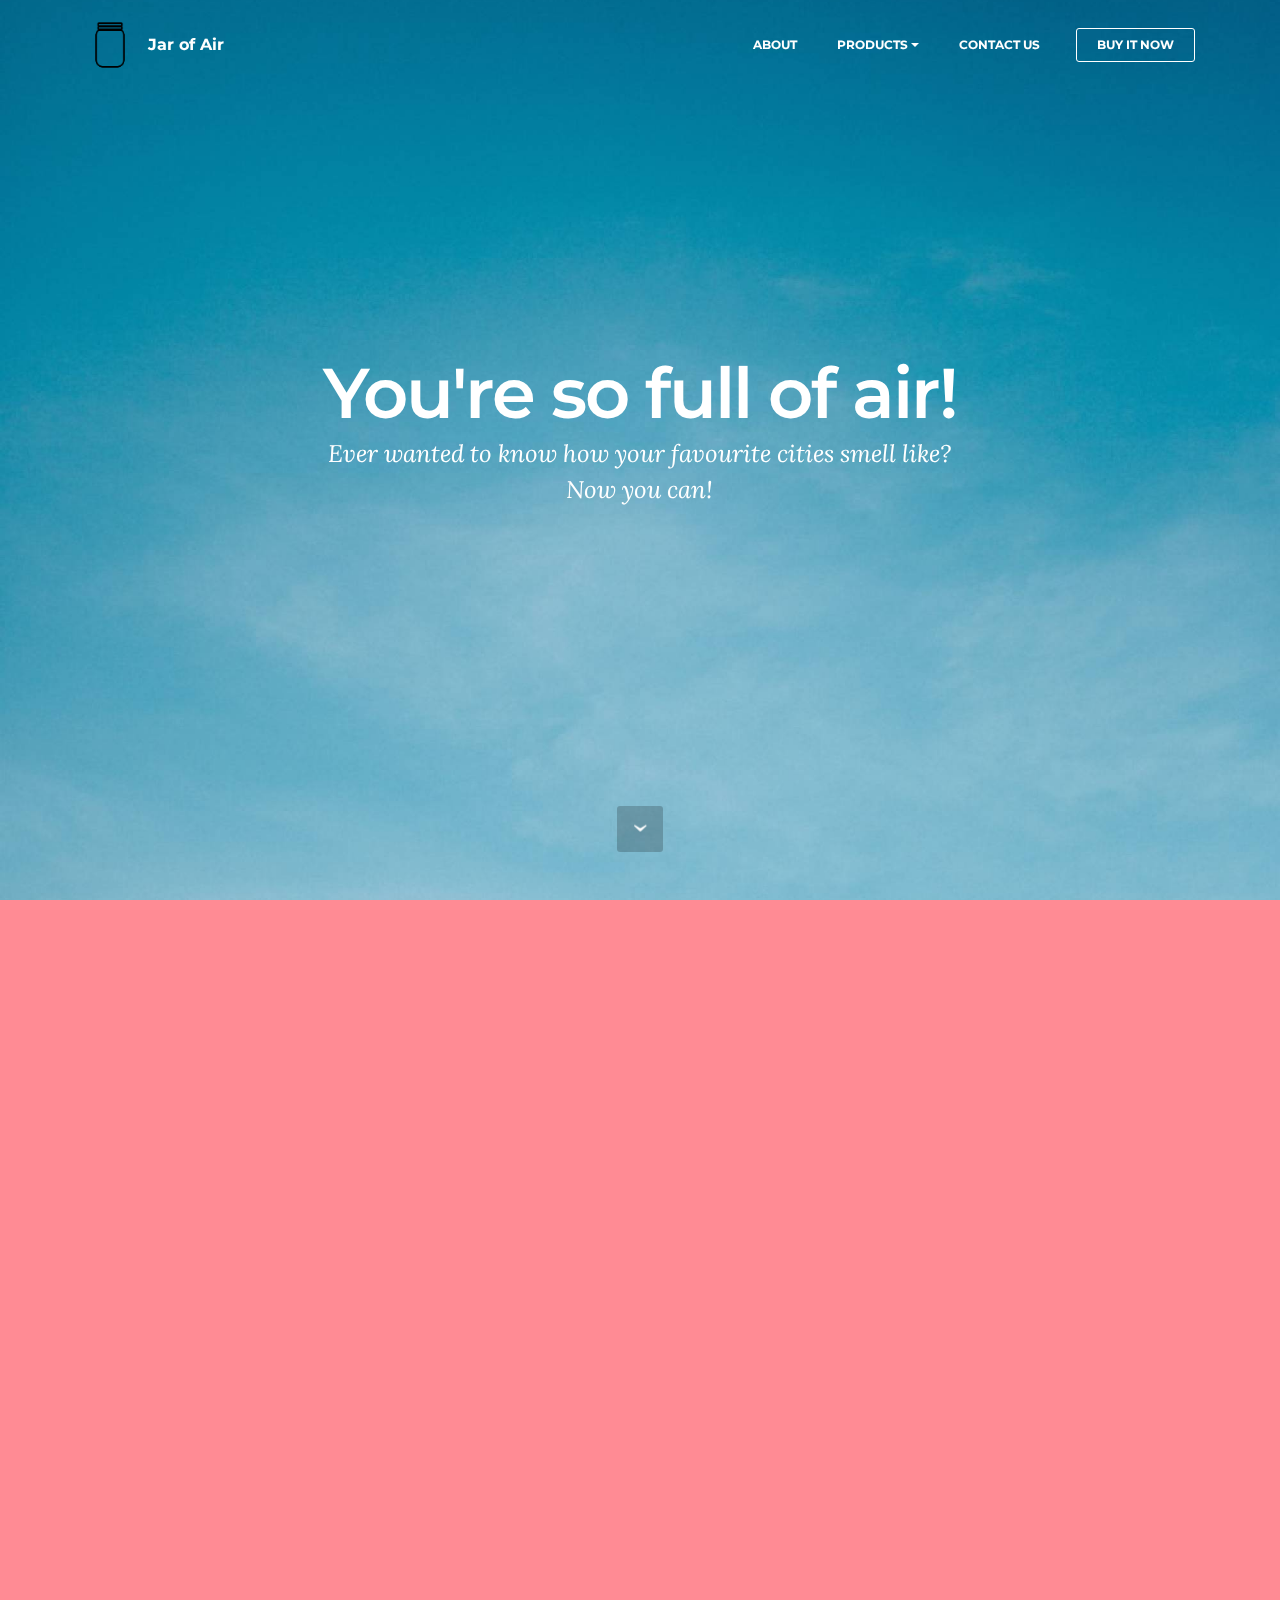
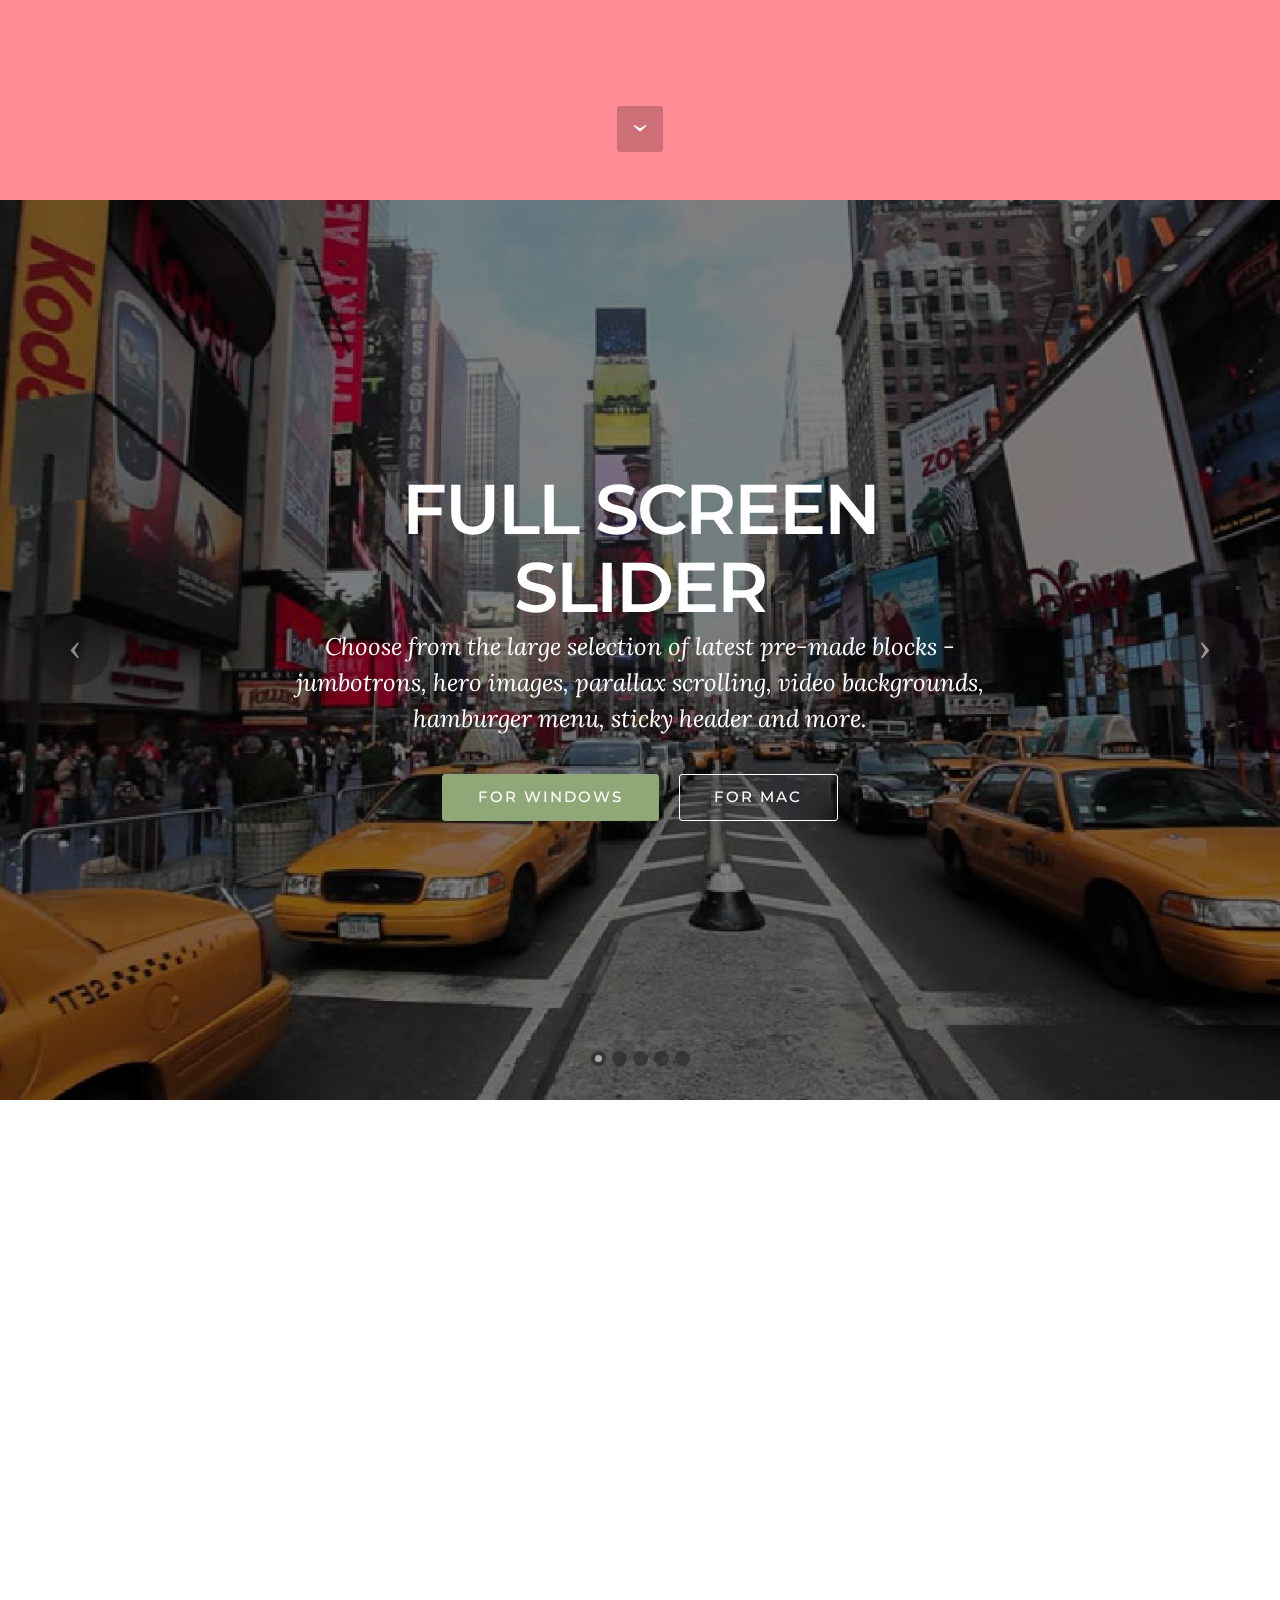
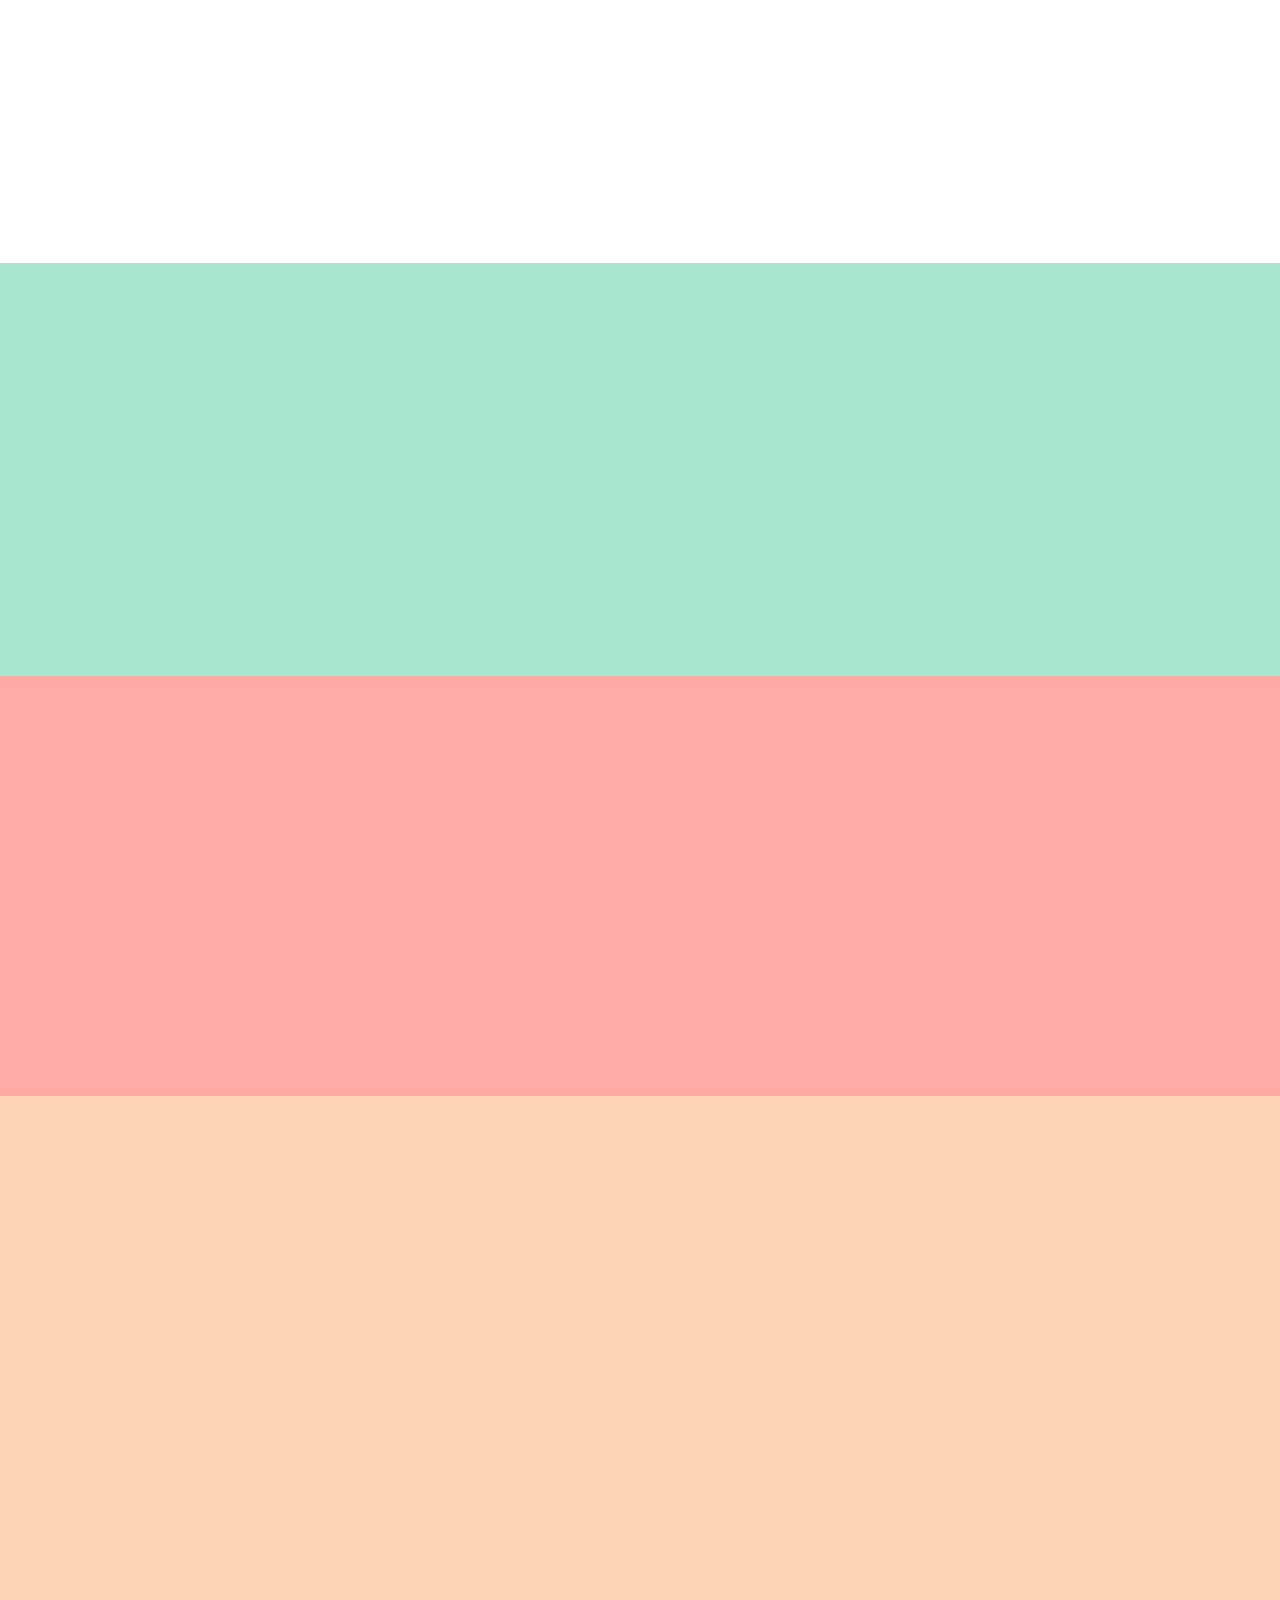
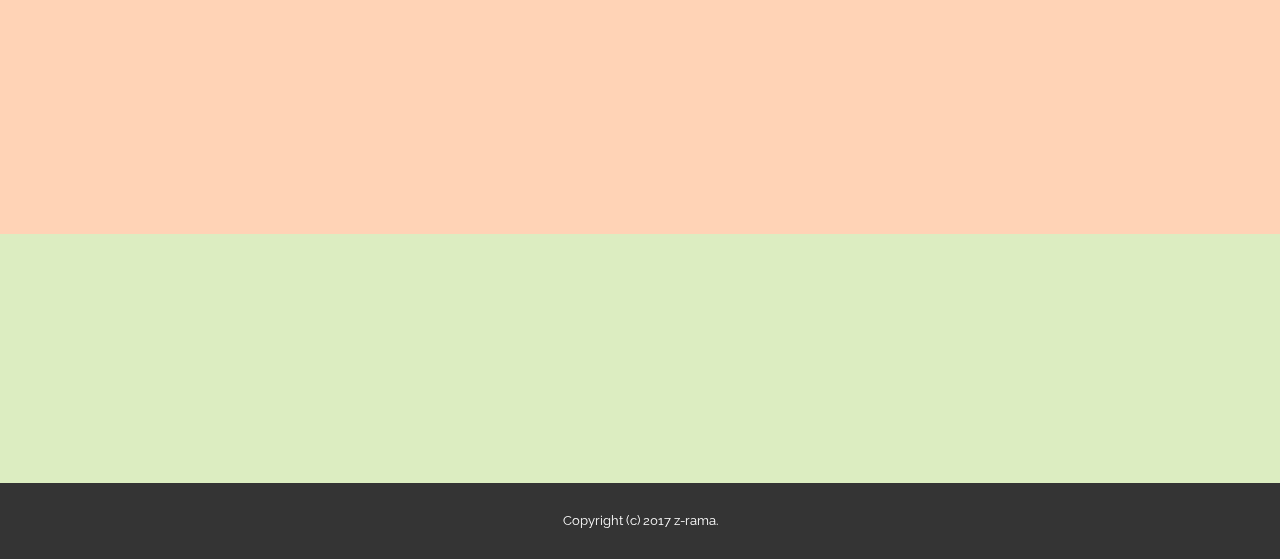
==== commit 353bd060: "deze dan" ====
--- a/views/index.html
+++ b/views/index.html
@@ -36,7 +36,7 @@
 
                     <div class="navbar-brand">
                         <span class="navbar-logo"><img src="assets/images/jarrrr-128x128.png" alt="Mobirise"></span>
-                        <a class="navbar-caption" href="https://mobirise.com">AIR</a>
+                        <a class="navbar-caption" href="https://google.com">Jar of Air</a>
                     </div>
 
                 </div>
@@ -46,7 +46,7 @@
                         <div class="hamburger-icon"></div>
                     </button>
 
-                    <ul class="nav-dropdown collapse pull-xs-right nav navbar-nav navbar-toggleable-sm" id="exCollapsingNavbar"><li class="nav-item"><a class="nav-link link" href="https://mobirise.com/">ABOUT</a></li><li class="nav-item dropdown"><a class="nav-link link dropdown-toggle" data-toggle="dropdown-submenu" href="https://mobirise.com/" aria-expanded="false">PRODUCTS</a><div class="dropdown-menu"><a class="dropdown-item" href="https://mobirise.com/">Amsterdam</a><a class="dropdown-item" href="https://mobirise.com/">Berlin</a><a class="dropdown-item" href="https://mobirise.com/">London<br></a><a class="dropdown-item" href="https://mobirise.com/">New York</a><a class="dropdown-item" href="https://mobirise.com/"></a><a class="dropdown-item" href="https://mobirise.com/">Tokyo</a></div></li><li class="nav-item dropdown"><a class="nav-link link dropdown-toggle" data-toggle="dropdown-submenu" href="https://mobirise.com/" aria-expanded="false">BACKGROUND</a><div class="dropdown-menu"><a class="dropdown-item" href="http://forums.mobirise.com/">Why air?</a><a class="dropdown-item" href="https://mobirise.com/">Team</a><a class="dropdown-item" href="https://mobirise.com/">Contact us</a></div></li><li class="nav-item nav-btn"><a class="nav-link btn btn-white btn-white-outline" href="www.shopping.com" target="_blank">BUY IT NOW</a></li></ul>
+                    <ul class="nav-dropdown collapse pull-xs-right nav navbar-nav navbar-toggleable-sm" id="exCollapsingNavbar"><li class="nav-item"><a class="nav-link link" href="google.com">ABOUT</a></li><li class="nav-item dropdown"><a class="nav-link link dropdown-toggle" data-toggle="dropdown-submenu" href="google.com" aria-expanded="false">PRODUCTS</a><div class="dropdown-menu"><a class="dropdown-item" href="https://mobirise.com/">Amsterdam</a><a class="dropdown-item" href="https://mobirise.com/">Berlin</a><a class="dropdown-item" href="https://mobirise.com/">London<br></a><a class="dropdown-item" href="https://mobirise.com/">New York</a><a class="dropdown-item" href="https://mobirise.com/"></a><a class="dropdown-item" href="https://mobirise.com/">Tokyo</a></div></li><li class="nav-item"><a class="nav-link link" href="google.com" aria-expanded="false">CONTACT US</a></li><li class="nav-item nav-btn"><a class="nav-link btn btn-white btn-white-outline" href="www.shopping.com" target="_blank">BUY IT NOW</a></li></ul>
                     <button hidden="" class="navbar-toggler navbar-close" type="button" data-toggle="collapse" data-target="#exCollapsingNavbar">
                         <div class="close-icon"></div>
                     </button>
@@ -59,7 +59,7 @@
 
 </section>
 
-<section class="engine"><a rel="external" href="https://mobirise.com">https://mobirise.com/</a></section><section class="mbr-section mbr-section-hero mbr-section-full mbr-parallax-background mbr-section-with-arrow mbr-after-navbar" id="header1-3" style="background-image: url(assets/images/mbr-2000x3000.jpg);">
+<section class="engine"><a rel="external" href="https://mobirise.com">Website Generator</a></section><section class="mbr-section mbr-section-hero mbr-section-full mbr-parallax-background mbr-section-with-arrow mbr-after-navbar" id="header1-3" style="background-image: url(assets/images/mbr-2000x3000.jpg);">
 
     
 
@@ -103,7 +103,7 @@
                                 <p>Get yourself some air from your favourite city in the world. You don't even have to travel for it.</p>
                             </div>
 
-                            <div class="mbr-section-btn"><a class="btn btn-primary" href="https://mobirise.com">MORE</a></div>
+                            <div class="mbr-section-btn"><a class="btn btn-primary" href="google.com">MORE</a></div>
 
                         </div>
                         <div class="mbr-table-cell mbr-valign-top mbr-left-padding-md-up col-md-7 image-size" style="width: 50%;">
@@ -117,8 +117,107 @@
         </div>
     </div>
 
-    <div class="mbr-arrow mbr-arrow-floating hidden-sm-down" aria-hidden="true"><a href="#features3-z"><i class="mbr-arrow-icon"></i></a></div>
-
+    <div class="mbr-arrow mbr-arrow-floating hidden-sm-down" aria-hidden="true"><a href="#slider-1v"><i class="mbr-arrow-icon"></i></a></div>
+
+</section>
+
+<section class="mbr-slider mbr-section mbr-section__container carousel slide mbr-section-nopadding" data-ride="carousel" data-keyboard="false" data-wrap="true" data-pause="false" data-interval="5000" id="slider-1v">
+    <div>
+        <div>
+            <div>
+                <ol class="carousel-indicators">
+                    <li data-app-prevent-settings="" data-target="#slider-1v" data-slide-to="0" class="active"></li><li data-app-prevent-settings="" data-target="#slider-1v" data-slide-to="1"></li><li data-app-prevent-settings="" data-target="#slider-1v" class="" data-slide-to="2"></li><li data-app-prevent-settings="" data-target="#slider-1v" data-slide-to="3"></li><li data-app-prevent-settings="" data-target="#slider-1v" data-slide-to="4"></li>
+                </ol>
+                <div class="carousel-inner" role="listbox">
+                    <div class="mbr-section mbr-section-hero carousel-item dark center mbr-section-full active" data-bg-video-slide="false" style="background-image: url(assets/images/new-york-2000x1126.jpg);">
+                        <div class="mbr-table-cell">
+                            <div class="mbr-overlay"></div>
+                            <div class="container-slide container">
+                                
+                                <div class="row">
+                                    <div class="col-md-8 col-md-offset-2 text-xs-center">
+                                        <h2 class="mbr-section-title display-1">FULL SCREEN SLIDER</h2>
+                                        <p class="mbr-section-lead lead">Choose from the large selection of latest pre-made blocks - jumbotrons, hero images, parallax scrolling, video backgrounds, hamburger menu, sticky header and more.</p>
+
+                                        <div class="mbr-section-btn"><a class="btn btn-lg btn-success" href="https://mobirise.com">FOR WINDOWS</a> <a class="btn btn-lg btn-white btn-white-outline" href="https://mobirise.com">FOR MAC</a></div>
+                                    </div>
+                                </div>
+                            </div>
+                        </div>
+                    </div><div class="mbr-section mbr-section-hero carousel-item dark center mbr-section-full" data-bg-video-slide="false" style="background-image: url(assets/images/tokyo-2000x1122.jpg);">
+                        <div class="mbr-table-cell">
+                            <div class="mbr-overlay"></div>
+                            <div class="container-slide container">
+                                
+                                <div class="row">
+                                    <div class="col-md-8 col-md-offset-3 text-xs-right">
+                                        <h2 class="mbr-section-title display-1">IMAGE SLIDE</h2>
+                                        <p class="mbr-section-lead lead">Choose from the large selection of latest pre-made blocks - jumbotrons, hero images, parallax scrolling, video backgrounds, hamburger menu, sticky header and more.</p>
+
+                                        <div class="mbr-section-btn"><a class="btn btn-lg btn-info" href="https://mobirise.com">FOR WINDOWS</a> <a class="btn btn-lg btn-white btn-white-outline" href="https://mobirise.com">FOR MAC</a></div>
+                                    </div>
+                                </div>
+                            </div>
+                        </div>
+                    </div><div class="mbr-section mbr-section-hero carousel-item dark center mbr-section-full" data-bg-video-slide="false" style="background-image: url(assets/images/amsterdam-2000x1123.png);">
+                        <div class="mbr-table-cell">
+                            <div class="mbr-overlay"></div>
+                            <div class="container-slide container">
+                                
+                                <div class="row">
+                                    <div class="col-md-8 col-md-offset-1">
+                                        <h2 class="mbr-section-title display-1"></h2>
+                                        
+
+                                        
+                                    </div>
+                                </div>
+                            </div>
+                        </div>
+                    </div><div class="mbr-section mbr-section-hero carousel-item dark center mbr-section-full" data-bg-video-slide="false" style="background-image: url(assets/images/berlin-2000x1332.jpg);">
+                        <div class="mbr-table-cell">
+                            <div class="mbr-overlay"></div>
+                            <div class="container-slide container">
+                                
+                                <div class="row">
+                                    <div class="col-md-8 col-md-offset-2 text-xs-center">
+                                        <h2 class="mbr-section-title display-1">Feel</h2>
+                                        <p class="mbr-section-lead lead"></p>
+
+                                        
+                                    </div>
+                                </div>
+                            </div>
+                        </div>
+                    </div><div class="mbr-section mbr-section-hero carousel-item dark center mbr-section-full" data-bg-video-slide="false" style="background-image: url(assets/images/london-2000x1250.jpg);">
+                        <div class="mbr-table-cell">
+                            <div class="mbr-overlay"></div>
+                            <div class="container-slide container">
+                                
+                                <div class="row">
+                                    <div class="col-md-8 col-md-offset-2 text-xs-center">
+                                        <h2 class="mbr-section-title display-1">FULL SCREEN SLIDER</h2>
+                                        <p class="mbr-section-lead lead">Choose from the large selection of latest pre-made blocks - jumbotrons, hero images, parallax scrolling, video backgrounds, hamburger menu, sticky header and more.</p>
+
+                                        <div class="mbr-section-btn"><a class="btn btn-lg btn-success" href="https://mobirise.com">FOR WINDOWS</a> <a class="btn btn-lg btn-white btn-white-outline" href="https://mobirise.com">FOR MAC</a></div>
+                                    </div>
+                                </div>
+                            </div>
+                        </div>
+                    </div>
+                </div>
+
+                <a data-app-prevent-settings="" class="left carousel-control" role="button" data-slide="prev" href="#slider-1v">
+                    <span class="icon-prev" aria-hidden="true"></span>
+                    <span class="sr-only">Previous</span>
+                </a>
+                <a data-app-prevent-settings="" class="right carousel-control" role="button" data-slide="next" href="#slider-1v">
+                    <span class="icon-next" aria-hidden="true"></span>
+                    <span class="sr-only">Next</span>
+                </a>
+            </div>
+        </div>
+    </div>
 </section>
 
 <section class="mbr-cards mbr-section mbr-section-nopadding" id="features3-z" style="background-color: rgb(255, 255, 255);">
@@ -126,7 +225,7 @@
     
 
     <div class="mbr-cards-row row">
-        <div class="mbr-cards-col col-xs-12 col-lg-2" style="padding-top: 80px; padding-bottom: 80px;">
+        <div class="mbr-cards-col col-xs-12 col-lg-2" style="padding-top: 120px; padding-bottom: 120px;">
             <div class="container">
               <div class="card cart-block">
                   <div class="card-img"><img src="assets/images/ams-600x600.png" class="card-img-top"></div>
@@ -139,7 +238,7 @@
                 </div>
             </div>
         </div>
-        <div class="mbr-cards-col col-xs-12 col-lg-2" style="padding-top: 80px; padding-bottom: 80px;">
+        <div class="mbr-cards-col col-xs-12 col-lg-2" style="padding-top: 120px; padding-bottom: 120px;">
             <div class="container">
                 <div class="card cart-block">
                     <div class="card-img"><img src="assets/images/berlin-600x600.png" class="card-img-top"></div>
@@ -152,7 +251,7 @@
                 </div>
             </div>
         </div>
-        <div class="mbr-cards-col col-xs-12 col-lg-2" style="padding-top: 80px; padding-bottom: 80px;">
+        <div class="mbr-cards-col col-xs-12 col-lg-2" style="padding-top: 120px; padding-bottom: 120px;">
             <div class="container">
                 <div class="card cart-block">
                     <div class="card-img"><img src="assets/images/lon-600x600.png" class="card-img-top"></div>
@@ -165,7 +264,7 @@
                 </div>
             </div>
         </div>
-        <div class="mbr-cards-col col-xs-12 col-lg-2" style="padding-top: 80px; padding-bottom: 80px;">
+        <div class="mbr-cards-col col-xs-12 col-lg-2" style="padding-top: 120px; padding-bottom: 120px;">
             <div class="container">
                 <div class="card cart-block">
                     <div class="card-img"><img src="assets/images/new-york-600x600.png" class="card-img-top"></div>
@@ -178,7 +277,7 @@
                 </div>
             </div>
         </div>
-        <div class="mbr-cards-col col-xs-12 col-lg-2" style="padding-top: 80px; padding-bottom: 80px;">
+        <div class="mbr-cards-col col-xs-12 col-lg-2" style="padding-top: 120px; padding-bottom: 120px;">
             <div class="container">
                 <div class="card cart-block">
                     <div class="card-img"><img src="assets/images/tokyo-600x600.png" class="card-img-top"></div>
@@ -195,73 +294,41 @@
     </div>
 </section>
 
-<section class="mbr-section" id="form1-1k" style="background-color: rgb(255, 211, 182); padding-top: 120px; padding-bottom: 120px;">
-    
-    <div class="mbr-section mbr-section__container mbr-section__container--middle">
-        <div class="container">
-            <div class="row">
-                <div class="col-xs-12 text-xs-center">
-                    <h3 class="mbr-section-title display-2">CONTACT FORM</h3>
-                    <small class="mbr-section-subtitle">Please let us know what you think. We don't really care to be honest.</small>
-                </div>
-            </div>
-        </div>
-    </div>
-    <div class="mbr-section mbr-section-nopadding">
-        <div class="container">
-            <div class="row">
-                <div class="col-xs-12 col-lg-10 col-lg-offset-1" data-form-type="formoid">
-
-
-                    <div data-form-alert="true">
-                        <div hidden="" data-form-alert-success="true" class="alert alert-form alert-success text-xs-center">Thanks for filling out form!</div>
-                    </div>
-
-
-                    <form action="https://mobirise.com/" method="post" data-form-title="CONTACT FORM">
-
-                        <input type="hidden" value="ZTCVMoR+pc4ACimjZ8zB4OpRXqtmxERmAzNy+gmiKBFz6EkNf5Hd12o1O+Cod7D0iTVFfbjZXb9XseobwGfsCs6bW6Cekus/IaQU8JZgyz+FmaUCxeZE7L6iTXW9YVEe" data-form-email="true">
-
-                        <div class="row row-sm-offset">
-
-                            <div class="col-xs-12 col-md-4">
-                                <div class="form-group">
-                                    <label class="form-control-label" for="form1-1k-name">Name<span class="form-asterisk">*</span></label>
-                                    <input type="text" class="form-control" name="name" required="" data-form-field="Name" id="form1-1k-name">
-                                </div>
-                            </div>
-
-                            <div class="col-xs-12 col-md-4">
-                                <div class="form-group">
-                                    <label class="form-control-label" for="form1-1k-email">Email<span class="form-asterisk">*</span></label>
-                                    <input type="email" class="form-control" name="email" required="" data-form-field="Email" id="form1-1k-email">
-                                </div>
-                            </div>
-
-                            <div class="col-xs-12 col-md-4">
-                                <div class="form-group">
-                                    <label class="form-control-label" for="form1-1k-phone">Phone</label>
-                                    <input type="tel" class="form-control" name="phone" data-form-field="Phone" id="form1-1k-phone">
-                                </div>
-                            </div>
-
-                        </div>
-
-                        <div class="form-group">
-                            <label class="form-control-label" for="form1-1k-message">Message</label>
-                            <textarea class="form-control" name="message" rows="7" data-form-field="Message" id="form1-1k-message"></textarea>
-                        </div>
-
-                        <div><button type="submit" class="btn btn-primary">CONTACT US</button></div>
-
-                    </form>
-                </div>
-            </div>
-        </div>
-    </div>
-</section>
-
-<section class="mbr-section mbr-section-md-padding mbr-footer footer2" id="contacts2-1j" style="background-color: rgb(255, 170, 165); padding-top: 90px; padding-bottom: 90px;">
+<section class="mbr-section" id="msg-box5-21" style="background-color: rgb(168, 230, 207); padding-top: 80px; padding-bottom: 80px;">
+
+    
+    <div class="container">
+        <div class="row">
+            <div class="mbr-table-md-up">
+
+              <div class="mbr-table-cell mbr-right-padding-md-up mbr-valign-top col-md-7 image-size" style="width: 50%;">
+                  <div class="mbr-figure"><span class="mbri-user2 mbr-iconfont mbr-iconfont-msg-box5"></span></div>
+              </div>
+
+              
+
+
+              <div class="mbr-table-cell col-md-5 text-xs-center text-md-left content-size">
+                  <h3 class="mbr-section-title display-2">Who's behind this?</h3>
+                  <div class="lead">
+
+                    <p>You might never find out. But you could try by looking at the contact info below.&nbsp;</p>
+
+                  </div>
+
+                  
+              </div>
+
+
+              
+
+            </div>
+        </div>
+    </div>
+
+</section>
+
+<section class="mbr-section mbr-section-md-padding mbr-footer footer2" id="contacts2-1j" style="background-color: rgb(255, 170, 165); padding-top: 60px; padding-bottom: 60px;">
     
     <div class="container">
         <div class="row">
@@ -280,7 +347,73 @@
     </div>
 </section>
 
-<section class="mbr-section mbr-section-md-padding" id="social-buttons2-1g" style="background-color: rgb(168, 230, 207); padding-top: 90px; padding-bottom: 90px;">
+<section class="mbr-section" id="form1-1k" style="background-color: rgb(255, 211, 182); padding-top: 120px; padding-bottom: 120px;">
+    
+    <div class="mbr-section mbr-section__container mbr-section__container--middle">
+        <div class="container">
+            <div class="row">
+                <div class="col-xs-12 text-xs-center">
+                    <h3 class="mbr-section-title display-2">CONTACT FORM</h3>
+                    <small class="mbr-section-subtitle">Please let us know what you think. We don't really care to be honest.</small>
+                </div>
+            </div>
+        </div>
+    </div>
+    <div class="mbr-section mbr-section-nopadding">
+        <div class="container">
+            <div class="row">
+                <div class="col-xs-12 col-lg-10 col-lg-offset-1" data-form-type="formoid">
+
+
+                    <div data-form-alert="true">
+                        <div hidden="" data-form-alert-success="true" class="alert alert-form alert-success text-xs-center">Thanks for filling out form!</div>
+                    </div>
+
+
+                    <form action="https://mobirise.com/" method="post" data-form-title="CONTACT FORM">
+
+                        <input type="hidden" value="FDHXh4X9BGXgIBY4FWxzIvTF/Oju71T5qEwPZgkLJQH7uHbZXTjLZBqlCR/DncUmWrbSzhqhLHy3lz7HMmCFzyNbOqqbHvI4LxwR7aSChZ5IQzQc5OQKV7pRrCxSzrYe" data-form-email="true">
+
+                        <div class="row row-sm-offset">
+
+                            <div class="col-xs-12 col-md-4">
+                                <div class="form-group">
+                                    <label class="form-control-label" for="form1-1k-name">Name<span class="form-asterisk">*</span></label>
+                                    <input type="text" class="form-control" name="name" required="" data-form-field="Name" id="form1-1k-name">
+                                </div>
+                            </div>
+
+                            <div class="col-xs-12 col-md-4">
+                                <div class="form-group">
+                                    <label class="form-control-label" for="form1-1k-email">Email<span class="form-asterisk">*</span></label>
+                                    <input type="email" class="form-control" name="email" required="" data-form-field="Email" id="form1-1k-email">
+                                </div>
+                            </div>
+
+                            <div class="col-xs-12 col-md-4">
+                                <div class="form-group">
+                                    <label class="form-control-label" for="form1-1k-phone">Phone</label>
+                                    <input type="tel" class="form-control" name="phone" data-form-field="Phone" id="form1-1k-phone">
+                                </div>
+                            </div>
+
+                        </div>
+
+                        <div class="form-group">
+                            <label class="form-control-label" for="form1-1k-message">Message</label>
+                            <textarea class="form-control" name="message" rows="7" data-form-field="Message" id="form1-1k-message"></textarea>
+                        </div>
+
+                        <div><button type="submit" class="btn btn-primary">CONTACT US</button></div>
+
+                    </form>
+                </div>
+            </div>
+        </div>
+    </div>
+</section>
+
+<section class="mbr-section mbr-section-md-padding" id="social-buttons2-1g" style="background-color: rgb(220, 237, 193); padding-top: 60px; padding-bottom: 60px;">
     
     <div class="container">
         <div class="row">
@@ -308,6 +441,7 @@
   <script src="assets/touch-swipe/jquery.touch-swipe.min.js"></script>
   <script src="assets/viewport-checker/jquery.viewportchecker.js"></script>
   <script src="assets/jarallax/jarallax.js"></script>
+  <script src="assets/bootstrap-carousel-swipe/bootstrap-carousel-swipe.js"></script>
   <script src="assets/theme/js/script.js"></script>
   <script src="assets/formoid/formoid.min.js"></script>
   
--- a/views/assets/mobirise/css/mbr-additional.css
+++ b/views/assets/mobirise/css/mbr-additional.css
@@ -485,76 +485,6 @@
 #social-buttons2-1g .btn-social {
   color: #232323;
 }
-#menu-b .hide-buttons .nav-btn {
-  display: none !important;
-}
-#menu-b .navbar-caption {
-  color: #ffffff;
-}
-#menu-b .navbar-toggler {
-  color: #ffffff;
-}
-#menu-b .link,
-#menu-b .dropdown-item {
-  color: #ffffff;
-}
-#menu-b .link {
-  font-size: 0.75rem;
-}
-#menu-b .dropdown-item,
-#menu-b .nav-dropdown-sm .link {
-  font-size: 0.812rem;
-}
-#menu-b .link:hover,
-#menu-b .dropdown-item:hover,
-#menu-b .link:focus,
-#menu-b .dropdown-item:focus {
-  color: #b8312f;
-}
-#menu-b .link[aria-expanded="true"],
-#menu-b .dropdown-menu {
-  background: #0e0e0e;
-}
-#menu-b .nav-dropdown-sm .link:focus,
-#menu-b .nav-dropdown-sm .link:hover,
-#menu-b .nav-dropdown-sm .dropdown-item:focus,
-#menu-b .nav-dropdown-sm .dropdown-item:hover {
-  background: #202020!important;
-}
-#menu-b .navbar,
-#menu-b .nav-dropdown-sm,
-#menu-b .nav-dropdown-sm .link[aria-expanded="true"],
-#menu-b .nav-dropdown-sm .dropdown-menu {
-  background: #282828;
-}
-#menu-b .bg-color.transparent .link {
-  color: #ffffff;
-  transition: none;
-}
-#menu-b .bg-color.transparent.opened .link {
-  transition: color 0.2s ease-in-out;
-}
-#menu-b .bg-color.transparent.opened .link:hover,
-#menu-b .bg-color.transparent.opened .link:focus {
-  color: #b8312f;
-}
-#menu-b .link[aria-expanded="true"],
-#menu-b .dropdown-item[aria-expanded="true"] {
-  color: #b8312f!important;
-}
-#menu-b.mbr-navbar--stuck .mbr-navbar__section {
-  background: #2c2c2c;
-}
-#menu-b .mbr-navbar__hamburger {
-  color: #ffffff;
-}
-#menu-b .close-icon::before,
-#menu-b .close-icon::after {
-  background-color: #ffffff;
-}
-#footer1-c P {
-  color: #ffffff;
-}
 #menu-1l .hide-buttons .nav-btn {
   display: none !important;
 }
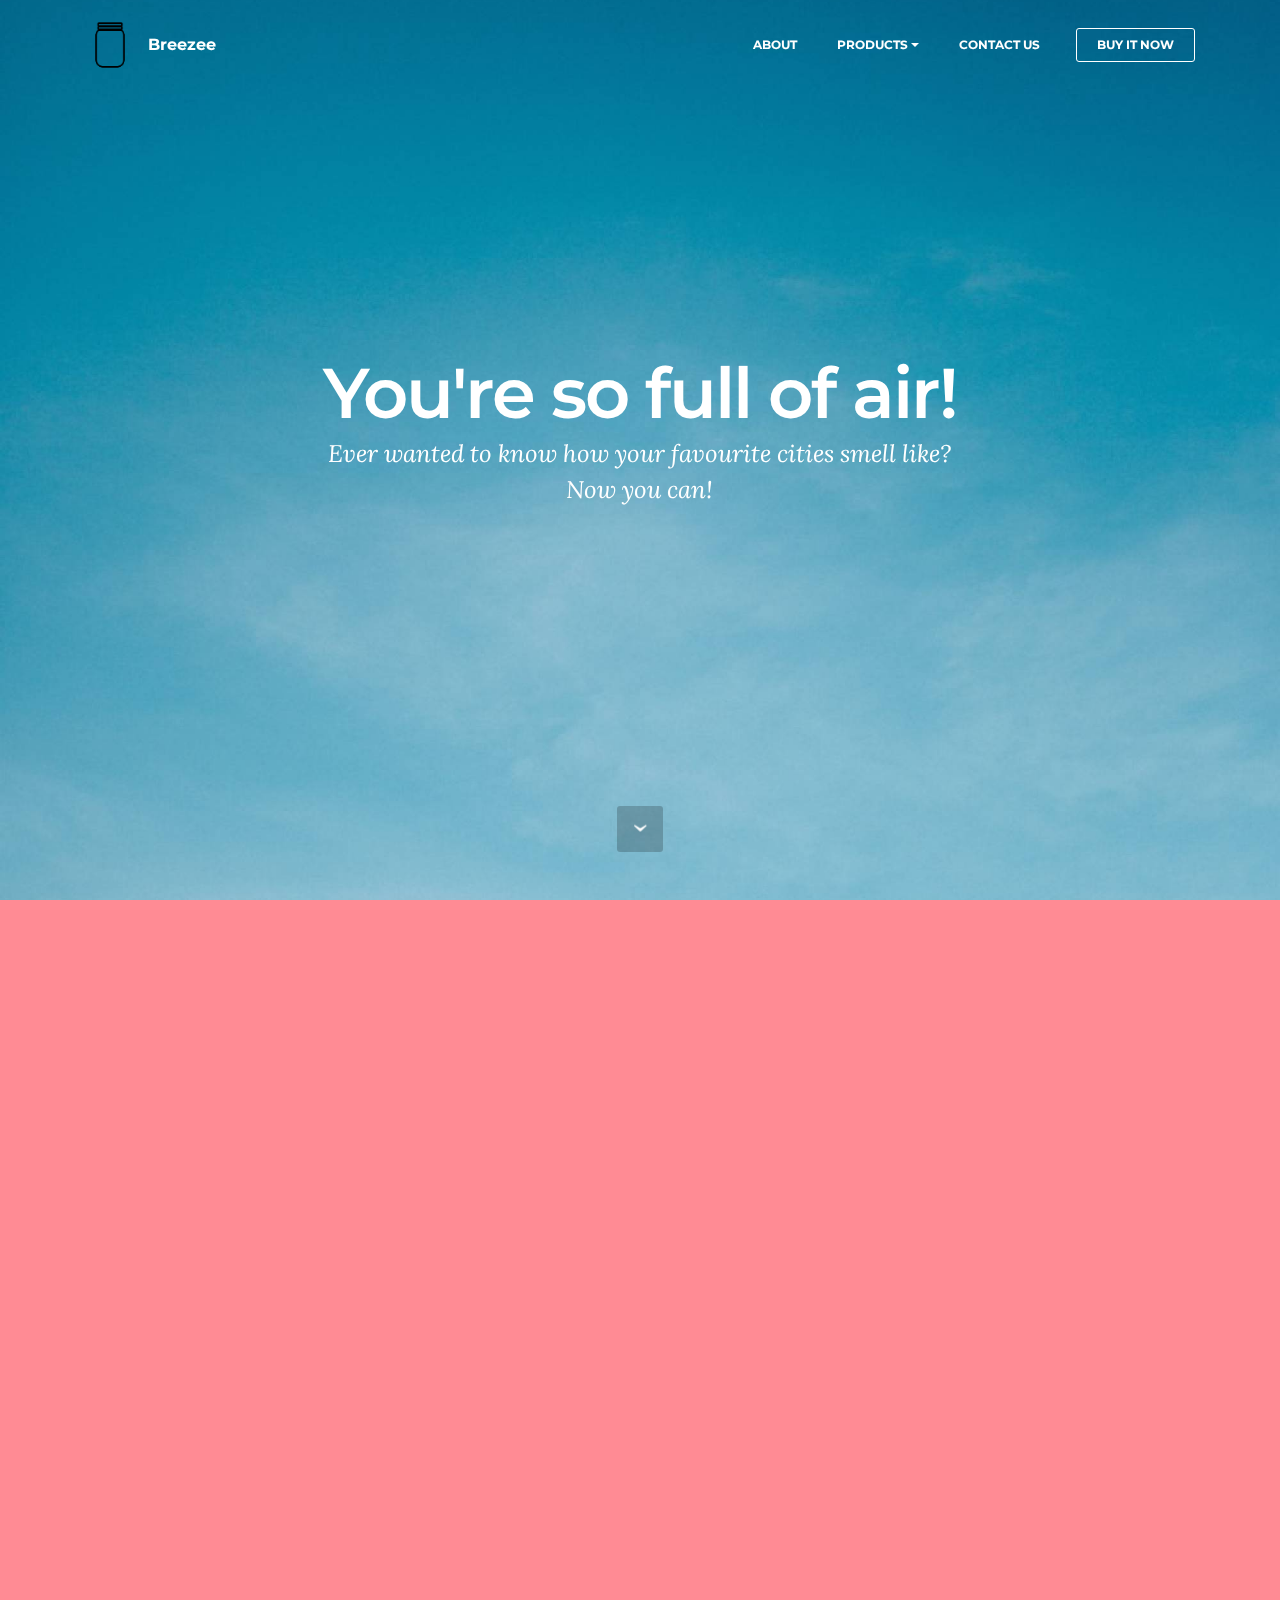
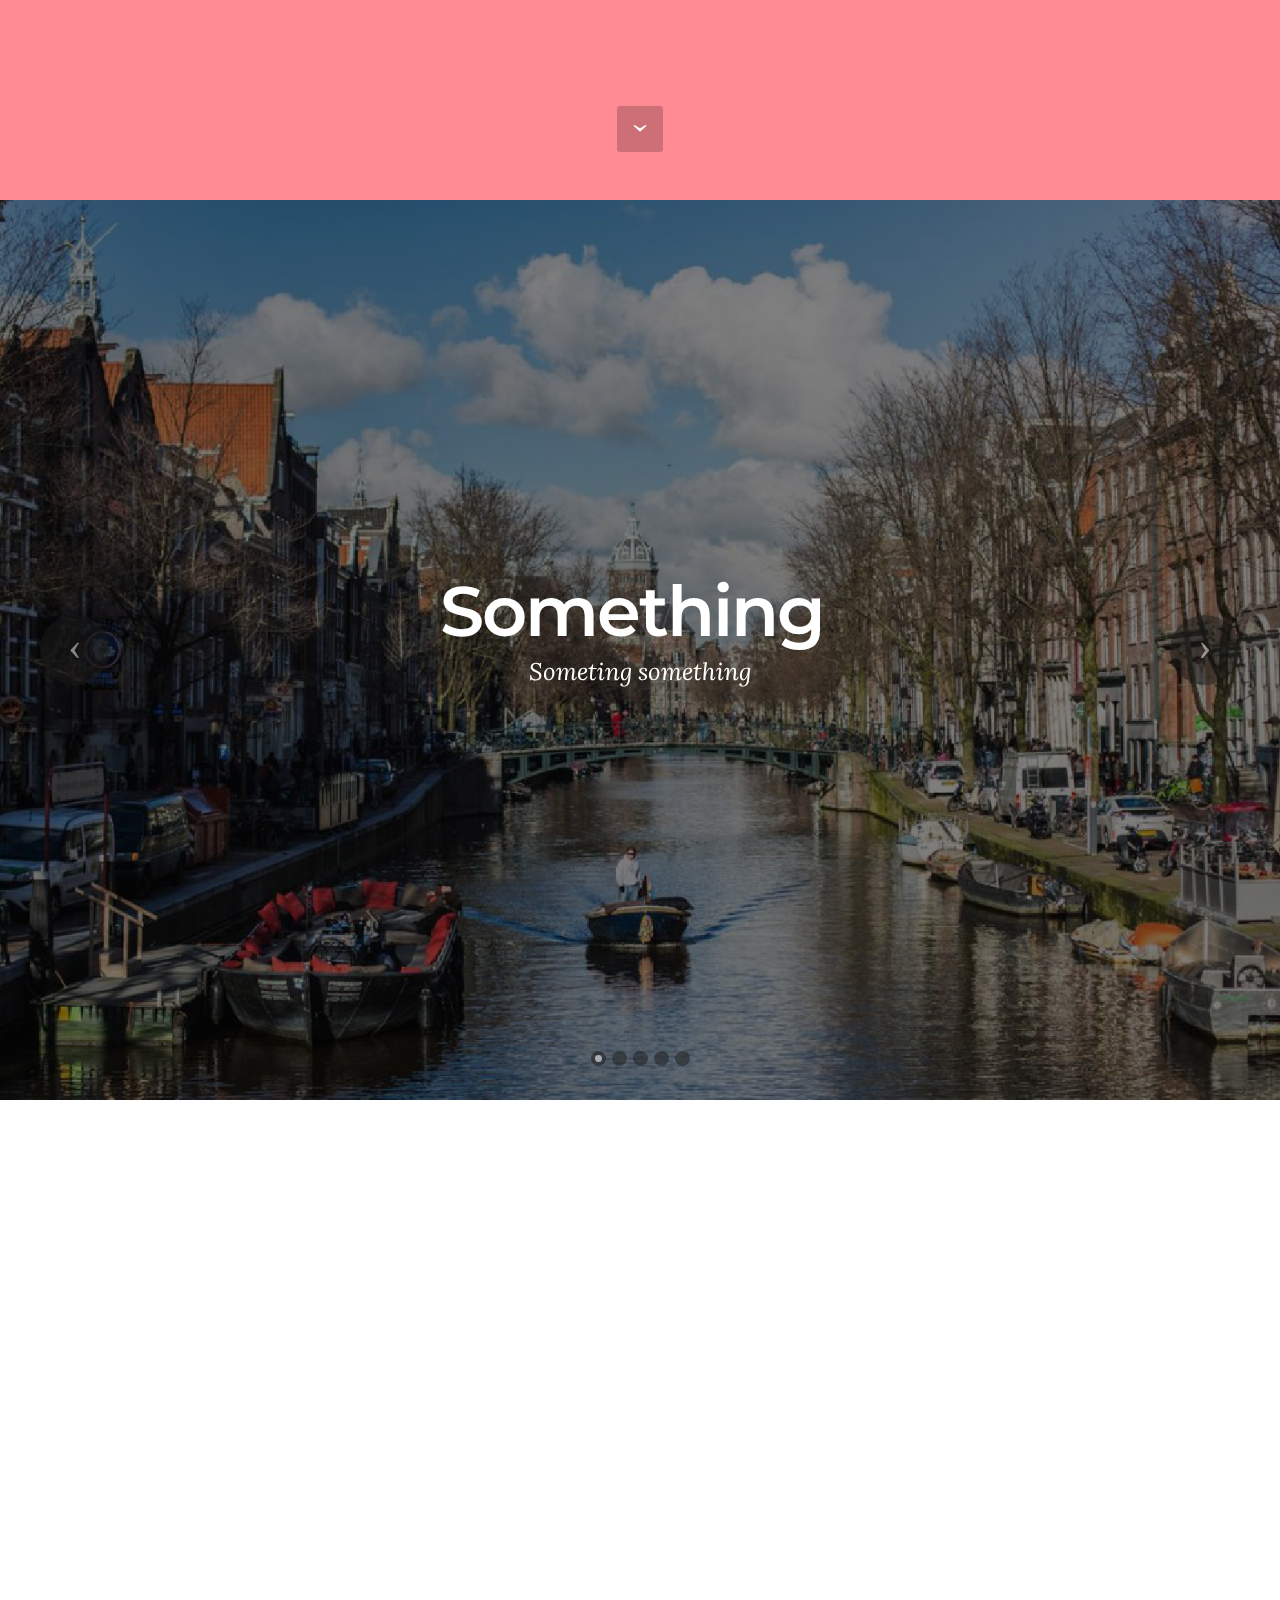
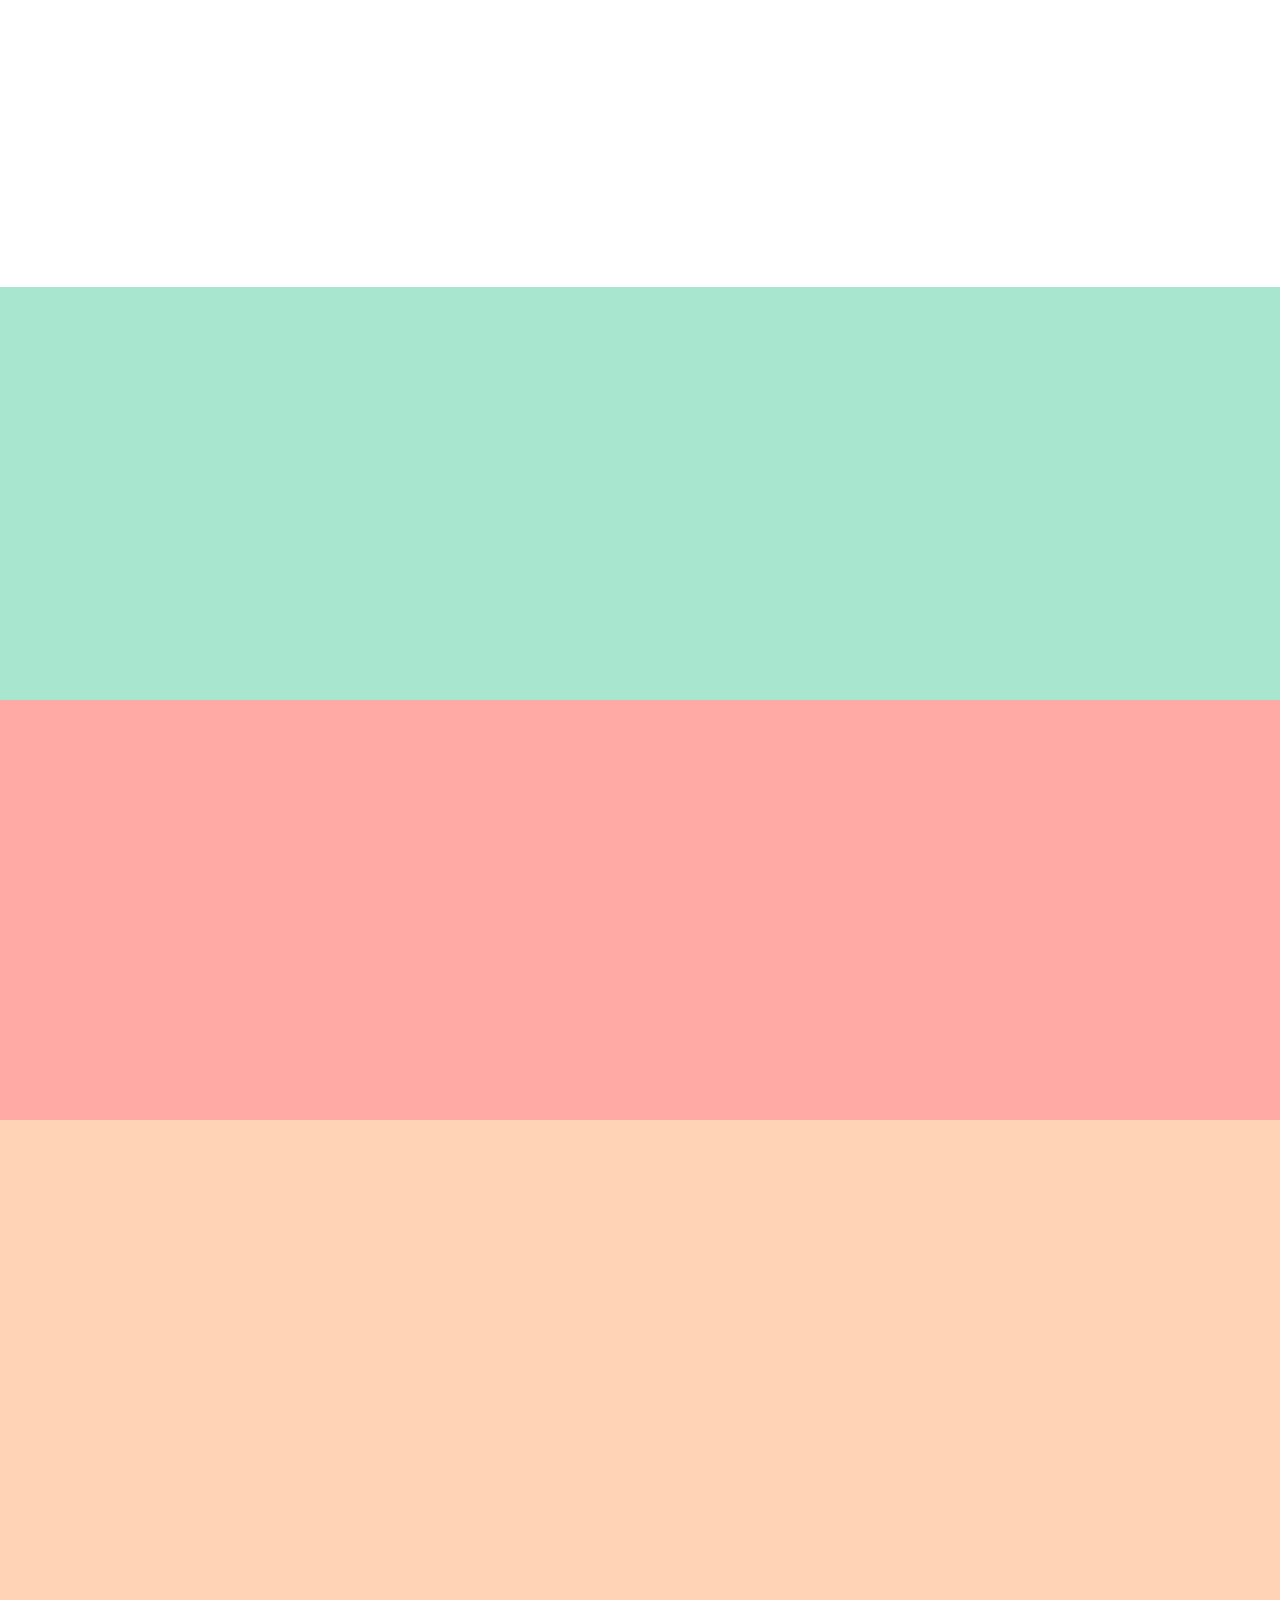
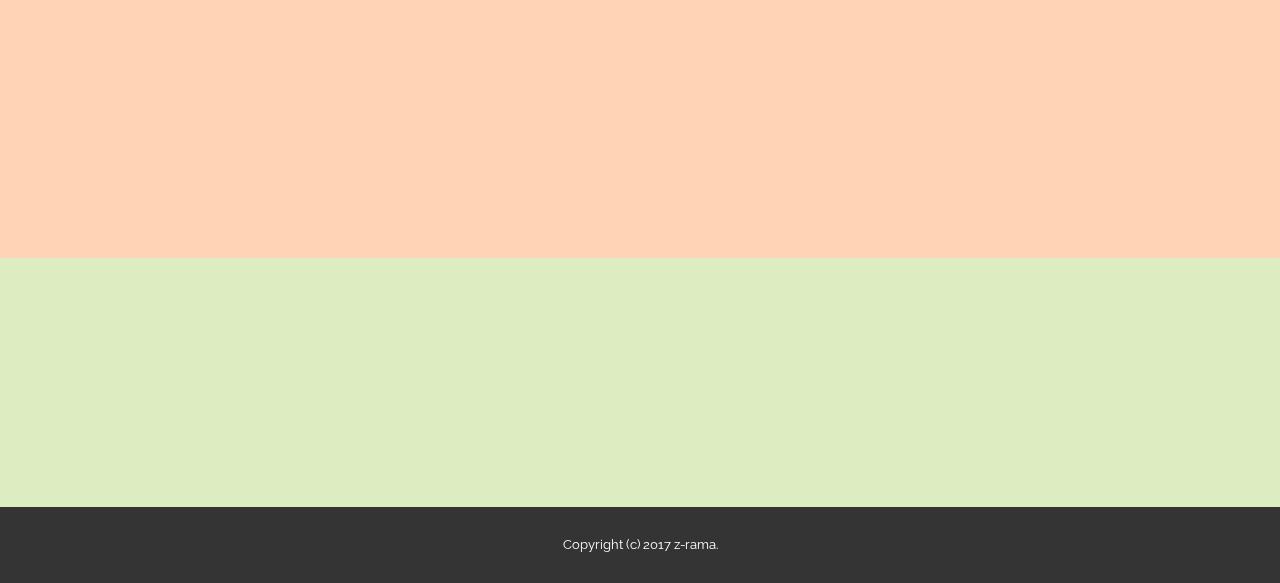
==== commit 46e0c05c: "klaar" ====
--- a/views/index.html
+++ b/views/index.html
@@ -36,7 +36,7 @@
 
                     <div class="navbar-brand">
                         <span class="navbar-logo"><img src="assets/images/jarrrr-128x128.png" alt="Mobirise"></span>
-                        <a class="navbar-caption" href="https://google.com">Jar of Air</a>
+                        <a class="navbar-caption" href="https://google.com">Breezee</a>
                     </div>
 
                 </div>
@@ -46,7 +46,7 @@
                         <div class="hamburger-icon"></div>
                     </button>
 
-                    <ul class="nav-dropdown collapse pull-xs-right nav navbar-nav navbar-toggleable-sm" id="exCollapsingNavbar"><li class="nav-item"><a class="nav-link link" href="google.com">ABOUT</a></li><li class="nav-item dropdown"><a class="nav-link link dropdown-toggle" data-toggle="dropdown-submenu" href="google.com" aria-expanded="false">PRODUCTS</a><div class="dropdown-menu"><a class="dropdown-item" href="https://mobirise.com/">Amsterdam</a><a class="dropdown-item" href="https://mobirise.com/">Berlin</a><a class="dropdown-item" href="https://mobirise.com/">London<br></a><a class="dropdown-item" href="https://mobirise.com/">New York</a><a class="dropdown-item" href="https://mobirise.com/"></a><a class="dropdown-item" href="https://mobirise.com/">Tokyo</a></div></li><li class="nav-item"><a class="nav-link link" href="google.com" aria-expanded="false">CONTACT US</a></li><li class="nav-item nav-btn"><a class="nav-link btn btn-white btn-white-outline" href="www.shopping.com" target="_blank">BUY IT NOW</a></li></ul>
+                    <ul class="nav-dropdown collapse pull-xs-right nav navbar-nav navbar-toggleable-sm" id="exCollapsingNavbar"><li class="nav-item"><a class="nav-link link" href="google.com">ABOUT</a></li><li class="nav-item dropdown"><a class="nav-link link dropdown-toggle" data-toggle="dropdown-submenu" href="google.com" aria-expanded="false">PRODUCTS</a><div class="dropdown-menu"><a class="dropdown-item" href="google.com">Amsterdam</a><a class="dropdown-item" href="google.com">Berlin</a><a class="dropdown-item" href="google.com">London<br></a><a class="dropdown-item" href="google.com">New York</a><a class="dropdown-item" href="https://mobirise.com/"></a><a class="dropdown-item" href="google.com">Tokyo</a></div></li><li class="nav-item"><a class="nav-link link" href="google.com" aria-expanded="false">CONTACT US</a></li><li class="nav-item nav-btn"><a class="nav-link btn btn-white btn-white-outline" href="www.shopping.com" target="_blank">BUY IT NOW</a></li></ul>
                     <button hidden="" class="navbar-toggler navbar-close" type="button" data-toggle="collapse" data-target="#exCollapsingNavbar">
                         <div class="close-icon"></div>
                     </button>
@@ -59,7 +59,7 @@
 
 </section>
 
-<section class="engine"><a rel="external" href="https://mobirise.com">Website Generator</a></section><section class="mbr-section mbr-section-hero mbr-section-full mbr-parallax-background mbr-section-with-arrow mbr-after-navbar" id="header1-3" style="background-image: url(assets/images/mbr-2000x3000.jpg);">
+<section class="engine"><a rel="external" href="https://mobirise.com">Mobirise</a></section><section class="mbr-section mbr-section-hero mbr-section-full mbr-parallax-background mbr-section-with-arrow mbr-after-navbar" id="header1-3" style="background-image: url(assets/images/mbr-2000x3000.jpg);">
 
     
 
@@ -117,29 +117,74 @@
         </div>
     </div>
 
-    <div class="mbr-arrow mbr-arrow-floating hidden-sm-down" aria-hidden="true"><a href="#slider-1v"><i class="mbr-arrow-icon"></i></a></div>
-
-</section>
-
-<section class="mbr-slider mbr-section mbr-section__container carousel slide mbr-section-nopadding" data-ride="carousel" data-keyboard="false" data-wrap="true" data-pause="false" data-interval="5000" id="slider-1v">
+    <div class="mbr-arrow mbr-arrow-floating hidden-sm-down" aria-hidden="true"><a href="#slider-22"><i class="mbr-arrow-icon"></i></a></div>
+
+</section>
+
+<section class="mbr-slider mbr-section mbr-section__container carousel slide mbr-section-nopadding" data-ride="carousel" data-keyboard="false" data-wrap="true" data-pause="false" data-interval="5000" id="slider-22">
     <div>
         <div>
             <div>
                 <ol class="carousel-indicators">
-                    <li data-app-prevent-settings="" data-target="#slider-1v" data-slide-to="0" class="active"></li><li data-app-prevent-settings="" data-target="#slider-1v" data-slide-to="1"></li><li data-app-prevent-settings="" data-target="#slider-1v" class="" data-slide-to="2"></li><li data-app-prevent-settings="" data-target="#slider-1v" data-slide-to="3"></li><li data-app-prevent-settings="" data-target="#slider-1v" data-slide-to="4"></li>
+                    <li data-app-prevent-settings="" data-target="#slider-22" data-slide-to="0" class="active"></li><li data-app-prevent-settings="" data-target="#slider-22" data-slide-to="1"></li><li data-app-prevent-settings="" data-target="#slider-22" class="" data-slide-to="2"></li><li data-app-prevent-settings="" data-target="#slider-22" data-slide-to="3"></li><li data-app-prevent-settings="" data-target="#slider-22" data-slide-to="4"></li>
                 </ol>
                 <div class="carousel-inner" role="listbox">
-                    <div class="mbr-section mbr-section-hero carousel-item dark center mbr-section-full active" data-bg-video-slide="false" style="background-image: url(assets/images/new-york-2000x1126.jpg);">
+                    <div class="mbr-section mbr-section-hero carousel-item dark center mbr-section-full active" data-bg-video-slide="false" style="background-image: url(assets/images/amsterdam-2000x1123.png);">
                         <div class="mbr-table-cell">
                             <div class="mbr-overlay"></div>
                             <div class="container-slide container">
                                 
                                 <div class="row">
                                     <div class="col-md-8 col-md-offset-2 text-xs-center">
-                                        <h2 class="mbr-section-title display-1">FULL SCREEN SLIDER</h2>
-                                        <p class="mbr-section-lead lead">Choose from the large selection of latest pre-made blocks - jumbotrons, hero images, parallax scrolling, video backgrounds, hamburger menu, sticky header and more.</p>
-
-                                        <div class="mbr-section-btn"><a class="btn btn-lg btn-success" href="https://mobirise.com">FOR WINDOWS</a> <a class="btn btn-lg btn-white btn-white-outline" href="https://mobirise.com">FOR MAC</a></div>
+                                        <h2 class="mbr-section-title display-1">Something&nbsp;</h2>
+                                        <p class="mbr-section-lead lead">Someting something</p>
+
+                                        
+                                    </div>
+                                </div>
+                            </div>
+                        </div>
+                    </div><div class="mbr-section mbr-section-hero carousel-item dark center mbr-section-full" data-bg-video-slide="false" style="background-image: url(assets/images/berlin-2000x1332.jpg);">
+                        <div class="mbr-table-cell">
+                            <div class="mbr-overlay"></div>
+                            <div class="container-slide container">
+                                
+                                <div class="row">
+                                    <div class="col-md-8 col-md-offset-1">
+                                        <h2 class="mbr-section-title display-1">BERLIN BOOSTER</h2>
+                                        <p class="mbr-section-lead lead">Berlin berlin berlin</p>
+
+                                        
+                                    </div>
+                                </div>
+                            </div>
+                        </div>
+                    </div><div class="mbr-section mbr-section-hero carousel-item dark center mbr-section-full" data-bg-video-slide="false" style="background-image: url(assets/images/london-2000x1250.jpg);">
+                        <div class="mbr-table-cell">
+                            <div class="mbr-overlay"></div>
+                            <div class="container-slide container">
+                                
+                                <div class="row">
+                                    <div class="col-md-8 col-md-offset-3 text-xs-right">
+                                        <h2 class="mbr-section-title display-1">LUSH LONDON</h2>
+                                        <p class="mbr-section-lead lead">not sure not sure not sure</p>
+
+                                        
+                                    </div>
+                                </div>
+                            </div>
+                        </div>
+                    </div><div class="mbr-section mbr-section-hero carousel-item dark center mbr-section-full" data-bg-video-slide="false" style="background-image: url(assets/images/new-york-2000x1126.jpg);">
+                        <div class="mbr-table-cell">
+                            <div class="mbr-overlay"></div>
+                            <div class="container-slide container">
+                                
+                                <div class="row">
+                                    <div class="col-md-8 col-md-offset-1">
+                                        <h2 class="mbr-section-title display-1">URBAN</h2>
+                                        <p class="mbr-section-lead lead">Not sure what to put here.</p>
+
+                                        
                                     </div>
                                 </div>
                             </div>
@@ -150,68 +195,23 @@
                             <div class="container-slide container">
                                 
                                 <div class="row">
-                                    <div class="col-md-8 col-md-offset-3 text-xs-right">
-                                        <h2 class="mbr-section-title display-1">IMAGE SLIDE</h2>
-                                        <p class="mbr-section-lead lead">Choose from the large selection of latest pre-made blocks - jumbotrons, hero images, parallax scrolling, video backgrounds, hamburger menu, sticky header and more.</p>
-
-                                        <div class="mbr-section-btn"><a class="btn btn-lg btn-info" href="https://mobirise.com">FOR WINDOWS</a> <a class="btn btn-lg btn-white btn-white-outline" href="https://mobirise.com">FOR MAC</a></div>
-                                    </div>
-                                </div>
-                            </div>
-                        </div>
-                    </div><div class="mbr-section mbr-section-hero carousel-item dark center mbr-section-full" data-bg-video-slide="false" style="background-image: url(assets/images/amsterdam-2000x1123.png);">
-                        <div class="mbr-table-cell">
-                            <div class="mbr-overlay"></div>
-                            <div class="container-slide container">
-                                
-                                <div class="row">
                                     <div class="col-md-8 col-md-offset-1">
-                                        <h2 class="mbr-section-title display-1"></h2>
-                                        
+                                        <h2 class="mbr-section-title display-1">TOKYO&nbsp;</h2>
+                                        <p class="mbr-section-lead lead">Something something</p>
 
                                         
                                     </div>
                                 </div>
                             </div>
                         </div>
-                    </div><div class="mbr-section mbr-section-hero carousel-item dark center mbr-section-full" data-bg-video-slide="false" style="background-image: url(assets/images/berlin-2000x1332.jpg);">
-                        <div class="mbr-table-cell">
-                            <div class="mbr-overlay"></div>
-                            <div class="container-slide container">
-                                
-                                <div class="row">
-                                    <div class="col-md-8 col-md-offset-2 text-xs-center">
-                                        <h2 class="mbr-section-title display-1">Feel</h2>
-                                        <p class="mbr-section-lead lead"></p>
-
-                                        
-                                    </div>
-                                </div>
-                            </div>
-                        </div>
-                    </div><div class="mbr-section mbr-section-hero carousel-item dark center mbr-section-full" data-bg-video-slide="false" style="background-image: url(assets/images/london-2000x1250.jpg);">
-                        <div class="mbr-table-cell">
-                            <div class="mbr-overlay"></div>
-                            <div class="container-slide container">
-                                
-                                <div class="row">
-                                    <div class="col-md-8 col-md-offset-2 text-xs-center">
-                                        <h2 class="mbr-section-title display-1">FULL SCREEN SLIDER</h2>
-                                        <p class="mbr-section-lead lead">Choose from the large selection of latest pre-made blocks - jumbotrons, hero images, parallax scrolling, video backgrounds, hamburger menu, sticky header and more.</p>
-
-                                        <div class="mbr-section-btn"><a class="btn btn-lg btn-success" href="https://mobirise.com">FOR WINDOWS</a> <a class="btn btn-lg btn-white btn-white-outline" href="https://mobirise.com">FOR MAC</a></div>
-                                    </div>
-                                </div>
-                            </div>
-                        </div>
-                    </div>
-                </div>
-
-                <a data-app-prevent-settings="" class="left carousel-control" role="button" data-slide="prev" href="#slider-1v">
+                    </div>
+                </div>
+
+                <a data-app-prevent-settings="" class="left carousel-control" role="button" data-slide="prev" href="#slider-22">
                     <span class="icon-prev" aria-hidden="true"></span>
                     <span class="sr-only">Previous</span>
                 </a>
-                <a data-app-prevent-settings="" class="right carousel-control" role="button" data-slide="next" href="#slider-1v">
+                <a data-app-prevent-settings="" class="right carousel-control" role="button" data-slide="next" href="#slider-22">
                     <span class="icon-next" aria-hidden="true"></span>
                     <span class="sr-only">Next</span>
                 </a>
@@ -232,8 +232,8 @@
                   <div class="card-block">
                     <h4 class="card-title">Amsterdam</h4>
                     
-                    <p class="card-text">"Lorem ipsum dolor sit amet, consectetur adipiscing elit, sed do eiusmod tempor incididunt ut labore et dolore magna aliqua. Ut enim ad minim veniam, quis"</p>
-                    <div class="card-btn"><a href="https://mobirise.com" class="btn btn-primary">Add to cart</a></div>
+                    <p class="card-text">The musty smell of the canals mixed with the stench of weed-reeking tourists covered in the sweetness of Nutella waffleshops. - <strong>€10,-</strong></p>
+                    <div class="card-btn"><a href="google.com" class="btn btn-primary">Add to cart</a></div>
                     </div>
                 </div>
             </div>
@@ -245,8 +245,8 @@
                     <div class="card-block">
                         <h4 class="card-title">Berlin</h4>
                         
-                        <p class="card-text">"Lorem ipsum dolor sit amet, consectetur adipiscing elit, sed do eiusmod tempor incididunt ut labore et dolore magna aliqua. Ut enim ad minim veniam, quis"</p>
-                        <div class="card-btn"><a href="https://mobirise.com" class="btn btn-primary">Add to cart</a></div>
+                        <p class="card-text">Currywurst and techno with a hint of tech start up pretensiousness. Top notes of Turkish dôner and a gay man's post-Berghain&nbsp;BO on Monday morning. - <strong>€10,-</strong></p>
+                        <div class="card-btn"><a href="google.com" class="btn btn-primary">Add to cart</a></div>
                     </div>
                 </div>
             </div>
@@ -258,8 +258,8 @@
                     <div class="card-block">
                         <h4 class="card-title">London</h4>
                         
-                        <p class="card-text">"Lorem ipsum dolor sit amet, consectetur adipiscing elit, sed do eiusmod tempor incididunt ut labore et dolore magna aliqua. Ut enim ad minim veniam, quis"</p>
-                        <div class="card-btn"><a href="https://mobirise.com" class="btn btn-primary">Add to cart</a></div>
+                        <p class="card-text">Afternoon tea poshness mixed with a slight acidity of the vinegary fish &amp; chips. Fragrant grassy green parks covered with English Summer raindrops. - <strong>€10,-</strong></p>
+                        <div class="card-btn"><a href="google.com" class="btn btn-primary">Add to cart</a></div>
                     </div>
                 </div>
             </div>
@@ -271,8 +271,8 @@
                     <div class="card-block">
                         <h4 class="card-title">New York</h4>
                         
-                        <p class="card-text">"Lorem ipsum dolor sit amet, consectetur adipiscing elit, sed do eiusmod tempor incididunt ut labore et dolore magna aliqua. Ut enim ad minim veniam, quis"</p>
-                        <div class="card-btn"><a href="https://mobirise.com" class="btn btn-primary">Add to cart</a></div>
+                        <p class="card-text">The smell of Wall St. money with a hint of piss reeking Subway and a slight breeze of cosmopolitan chique. - <strong>€10,-</strong></p>
+                        <div class="card-btn"><a href="google.com" class="btn btn-primary">Add to cart</a></div>
                     </div>
                 </div>
             </div>
@@ -284,8 +284,8 @@
                     <div class="card-block">
                         <h4 class="card-title">Tokyo</h4>
                         
-                        <p class="card-text">"Lorem ipsum dolor sit amet, consectetur adipiscing elit, sed do eiusmod tempor incididunt ut labore et dolore magna aliqua. Ut enim ad minim veniam, quis"</p>
-                        <div class="card-btn"><a href="https://mobirise.com" class="btn btn-primary">Add to cart</a></div>
+                        <p class="card-text">Exhaust fumes accompanied with cherryblossom gives a sweet but dangerous taste. Yakitori smoke and faintly industrial grease all come together in a harmonious bouquet. - <strong>€10,-</strong></p>
+                        <div class="card-btn"><a href="google.com" class="btn btn-primary">Add to cart</a></div>
                     </div>
                 </div>
             </div>
@@ -339,7 +339,7 @@
 Phone: +1 (0) 000 0000 001<br>
 Fax: +1 (0) 000 0000 002</p>
             </div>
-            <div class="mbr-footer-content col-xs-12 col-md-3"><p class="mbr-contacts__text"><strong>Links</strong></p><ul><li><a href="https://theuselessweb.com/" target="_blank">Useless</a><a class="text-white" href="https://mobirise.com/"></a></li><li><a href="bssa.nu" target="_blank">BSSA</a><a class="text-white" href="https://mobirise.com/mobirise-free-win.zip"></a></li><li><a href="www.gmail.com" target="_blank">Email</a><a class="text-white" href="https://mobirise.com/mobirise-free-mac.zip"></a></li></ul></div>
+            <div class="mbr-footer-content col-xs-12 col-md-3"><p class="mbr-contacts__text"><strong>Links</strong></p><ul><li><a href="https://www.theuselessweb.com/" target="_blank">Uselessweb</a><a href="https://theuselessweb.com/" target="_blank"></a><a class="text-white" href="https://mobirise.com/"></a></li><li><a href="bssa.nu" target="_blank">BSSA</a><a class="text-white" href="https://mobirise.com/mobirise-free-win.zip"></a></li><li><a href="www.gmail.com" target="_blank">Email</a><a class="text-white" href="https://mobirise.com/mobirise-free-mac.zip"></a></li></ul></div>
             <div class="col-xs-12 col-md-6">
                 <div class="mbr-map"><iframe frameborder="0" style="border:0" src="https://www.google.com/maps/embed/v1/place?key=AIzaSyA0Dx_boXQiwvdz8sJHoYeZNVTdoWONYkU&amp;q=place_id:ChIJXUl4ro7hxUcR_nlMqxoR7MY" allowfullscreen=""></iframe></div>
             </div>
@@ -372,7 +372,7 @@
 
                     <form action="https://mobirise.com/" method="post" data-form-title="CONTACT FORM">
 
-                        <input type="hidden" value="FDHXh4X9BGXgIBY4FWxzIvTF/Oju71T5qEwPZgkLJQH7uHbZXTjLZBqlCR/DncUmWrbSzhqhLHy3lz7HMmCFzyNbOqqbHvI4LxwR7aSChZ5IQzQc5OQKV7pRrCxSzrYe" data-form-email="true">
+                        <input type="hidden" value="UPkEX5aeV8ixZ4fYig1RSClJDJ/5uJyQJEt+93j1+BzjeSQLP+oAyOIGGRWbCuJ5CgZEfwNmtDjksqeE9I7JsuqOw86tMtQ+JWzuXX9Y2PDUSMJdMSHd/reL1glGeaPF" data-form-email="true">
 
                         <div class="row row-sm-offset">
 
--- a/views/assets/mobirise/css/mbr-additional.css
+++ b/views/assets/mobirise/css/mbr-additional.css
@@ -562,3 +562,80 @@
 #social-buttons2-1s .btn-social {
   color: #232323;
 }
+#menu-23 .hide-buttons .nav-btn {
+  display: none !important;
+}
+#menu-23 .navbar-caption {
+  color: #ffffff;
+}
+#menu-23 .navbar-toggler {
+  color: #ffffff;
+}
+#menu-23 .link,
+#menu-23 .dropdown-item {
+  color: #ffffff;
+}
+#menu-23 .link {
+  font-size: 0.75rem;
+}
+#menu-23 .dropdown-item,
+#menu-23 .nav-dropdown-sm .link {
+  font-size: 0.812rem;
+}
+#menu-23 .link:hover,
+#menu-23 .dropdown-item:hover,
+#menu-23 .link:focus,
+#menu-23 .dropdown-item:focus {
+  color: #b8312f;
+}
+#menu-23 .link[aria-expanded="true"],
+#menu-23 .dropdown-menu {
+  background: #a8a8a8;
+}
+#menu-23 .nav-dropdown-sm .link:focus,
+#menu-23 .nav-dropdown-sm .link:hover,
+#menu-23 .nav-dropdown-sm .dropdown-item:focus,
+#menu-23 .nav-dropdown-sm .dropdown-item:hover {
+  background: #b9b9b9!important;
+}
+#menu-23 .navbar,
+#menu-23 .nav-dropdown-sm,
+#menu-23 .nav-dropdown-sm .link[aria-expanded="true"],
+#menu-23 .nav-dropdown-sm .dropdown-menu {
+  background: #c1c1c1;
+}
+#menu-23 .bg-color.transparent .link {
+  color: #ffffff;
+  transition: none;
+}
+#menu-23 .bg-color.transparent.opened .link {
+  transition: color 0.2s ease-in-out;
+}
+#menu-23 .bg-color.transparent.opened .link:hover,
+#menu-23 .bg-color.transparent.opened .link:focus {
+  color: #b8312f;
+}
+#menu-23 .link[aria-expanded="true"],
+#menu-23 .dropdown-item[aria-expanded="true"] {
+  color: #b8312f!important;
+}
+#menu-23.mbr-navbar--stuck .mbr-navbar__section {
+  background: #2c2c2c;
+}
+#menu-23 .mbr-navbar__hamburger {
+  color: #ffffff;
+}
+#menu-23 .close-icon::before,
+#menu-23 .close-icon::after {
+  background-color: #ffffff;
+}
+#footer1-29 P {
+  color: #ffffff;
+}
+#form1-2b .form-control-label {
+  color: #232323;
+}
+#social-buttons2-2c .mbr-section-title,
+#social-buttons2-2c .btn-social {
+  color: #232323;
+}
